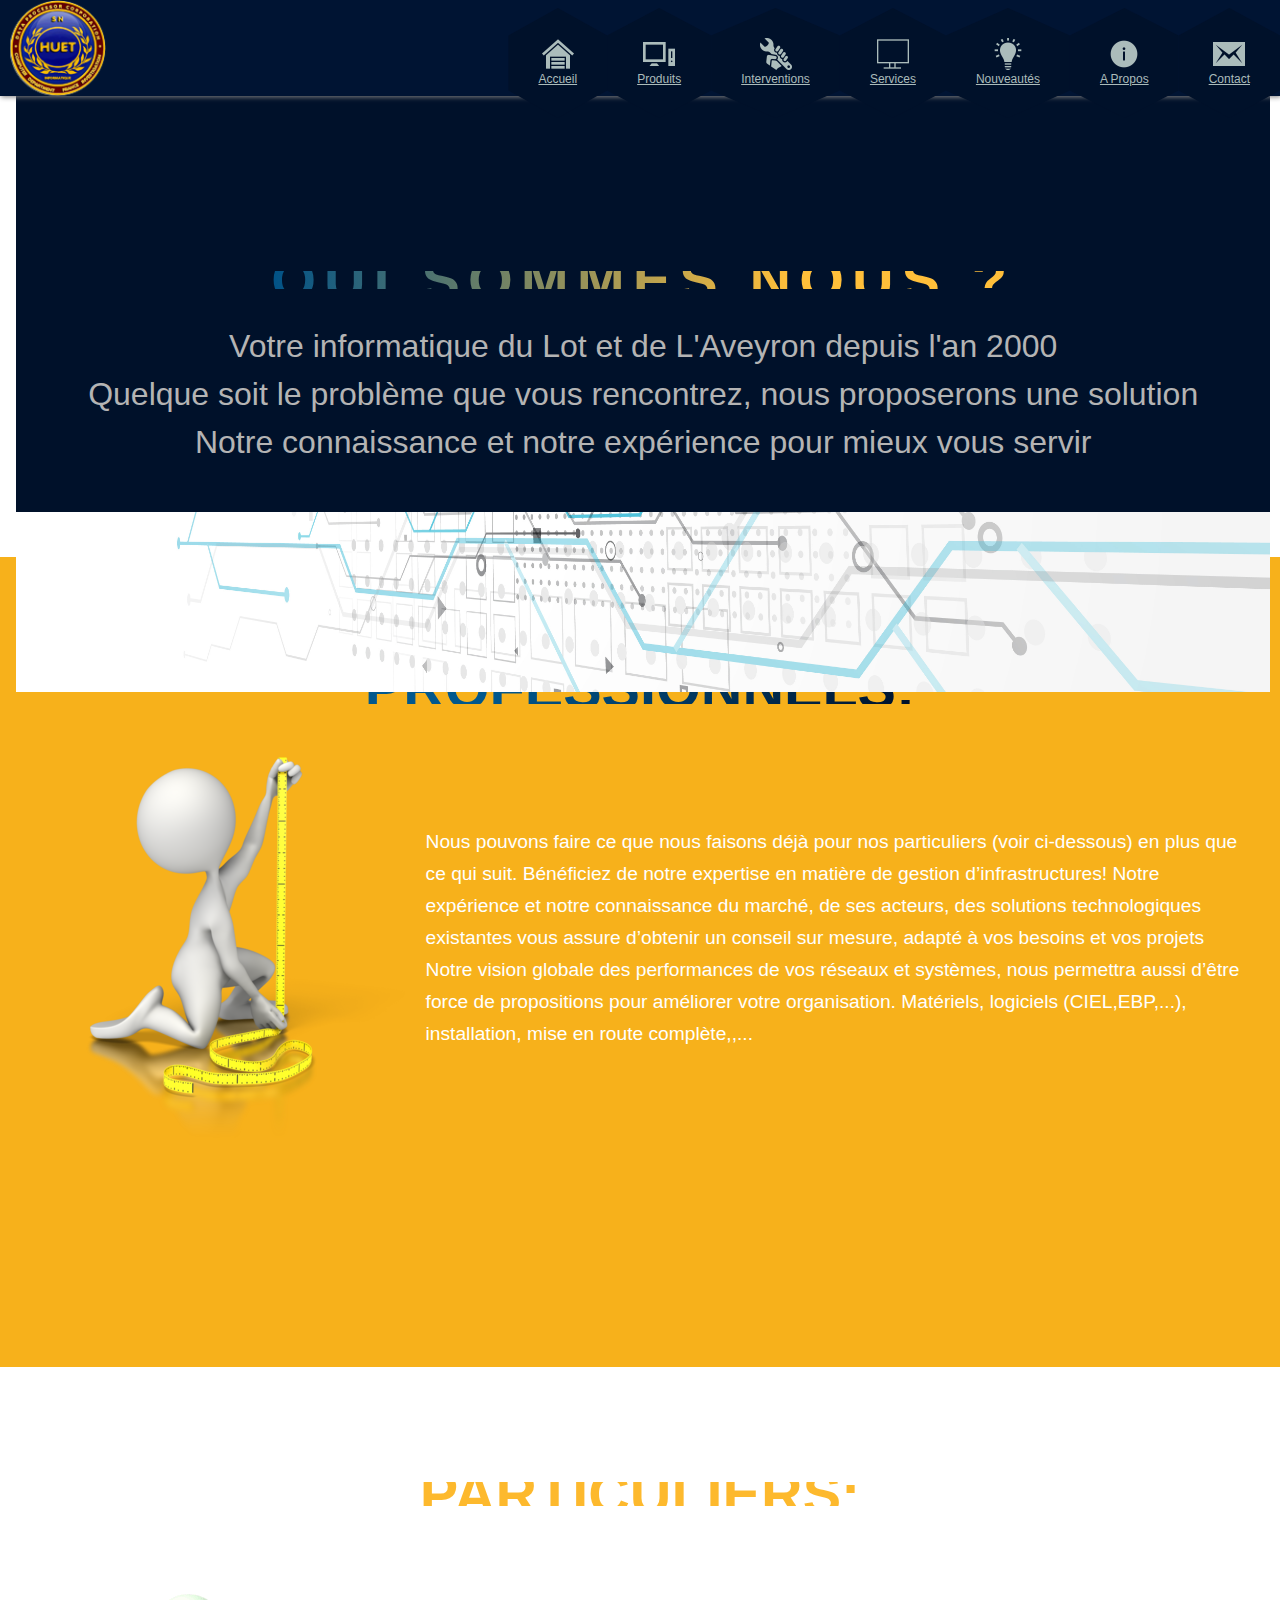
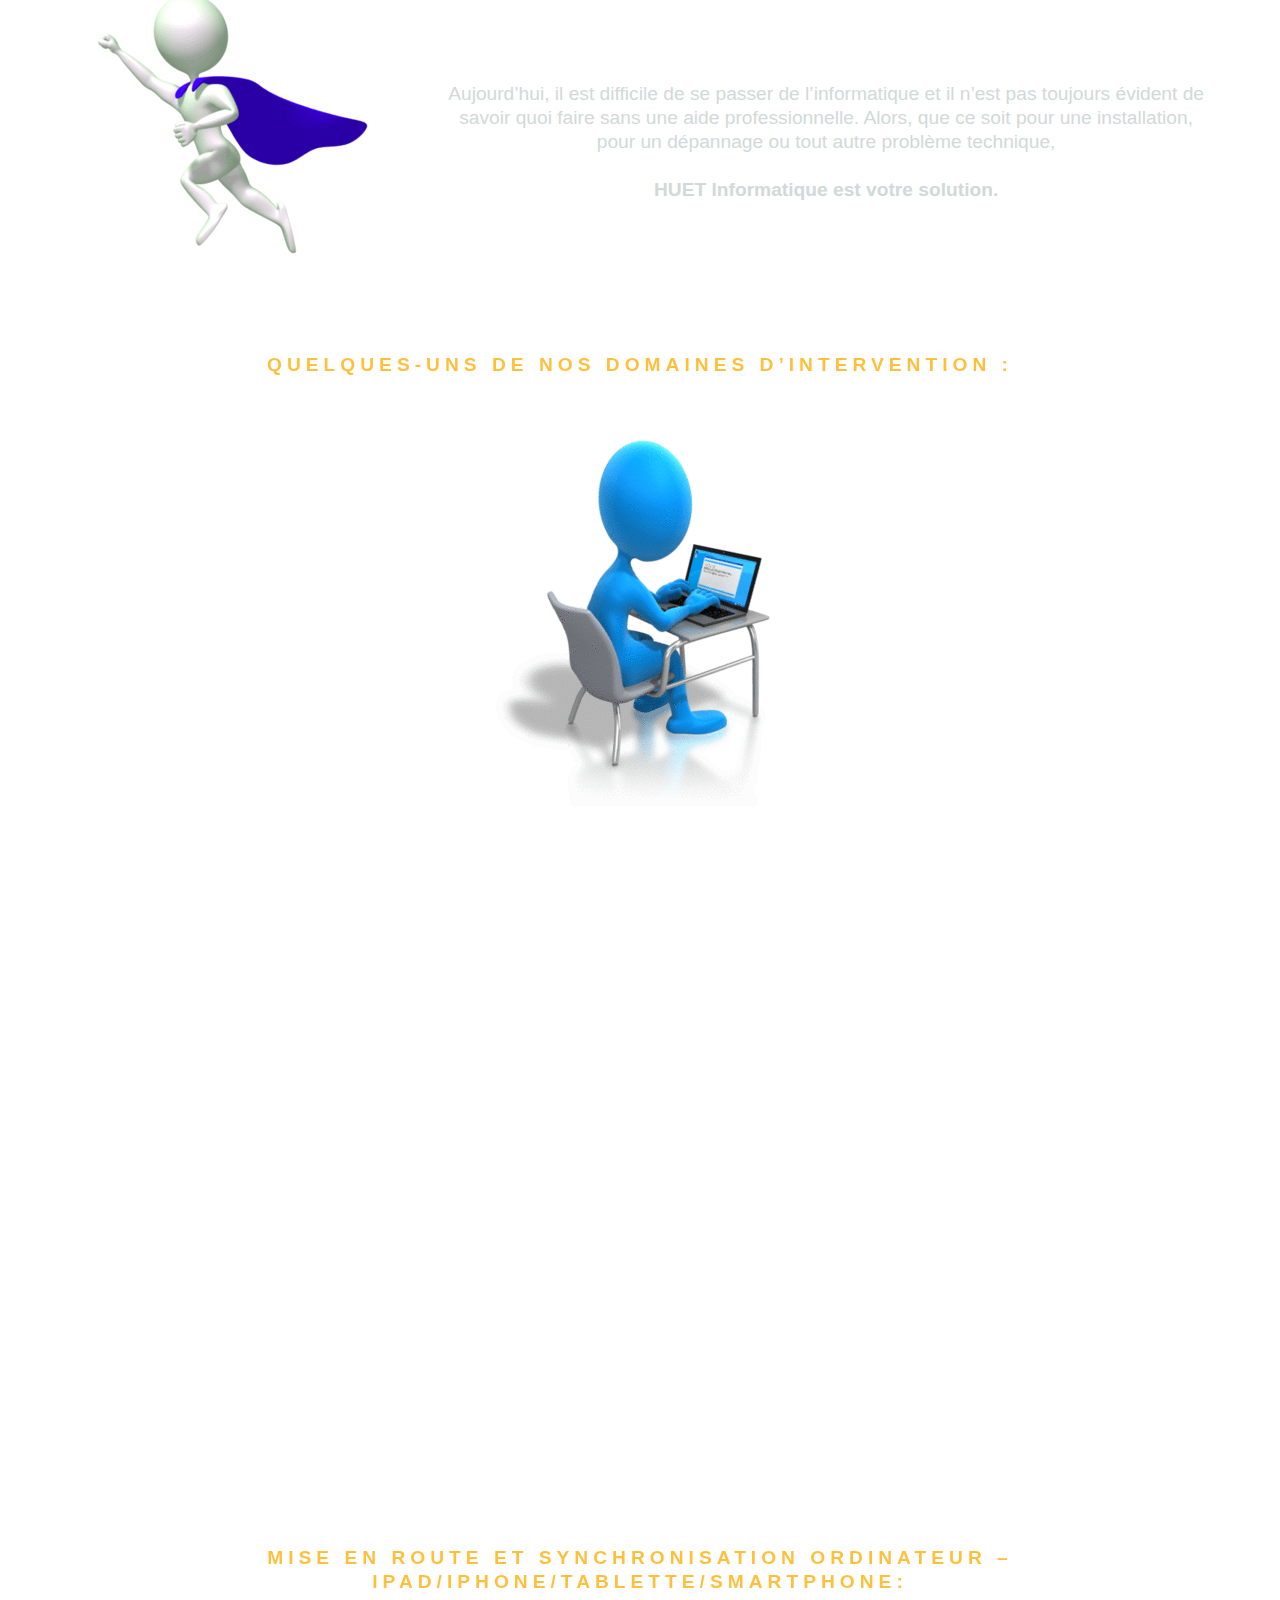
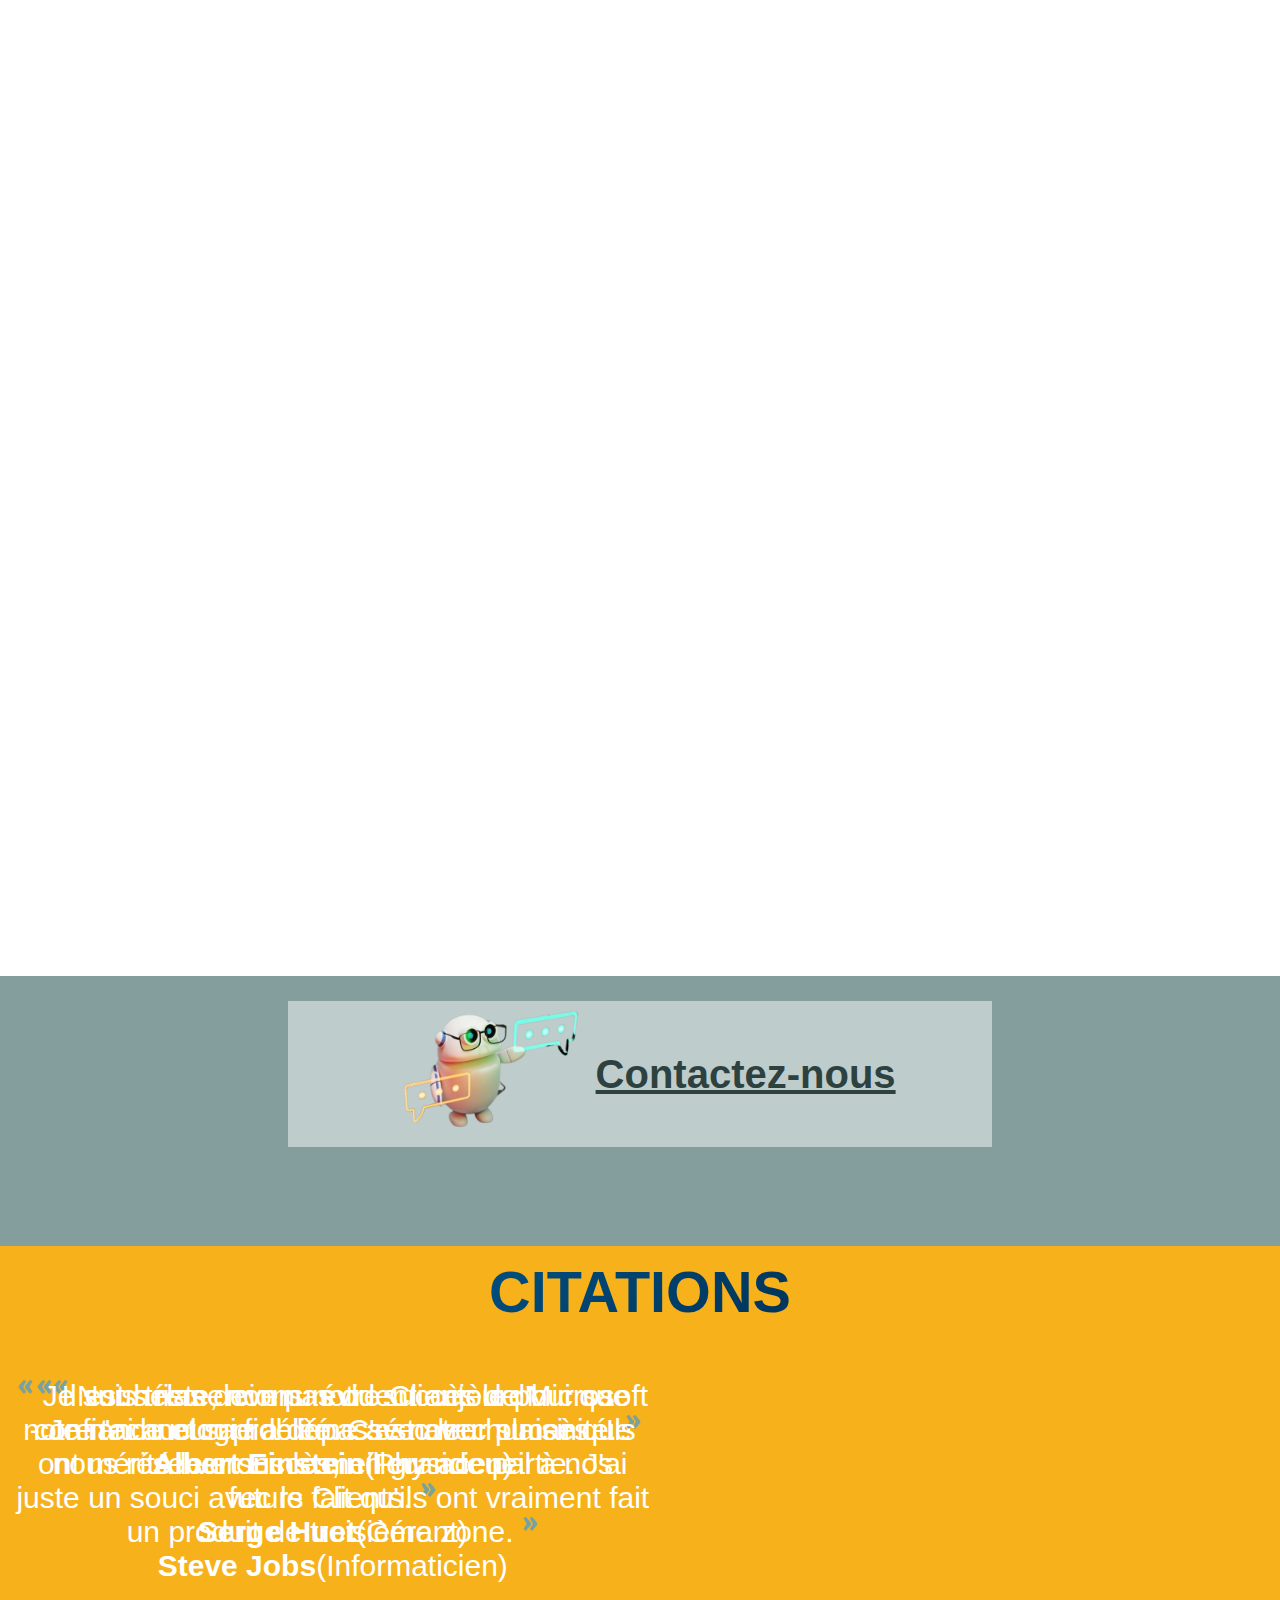
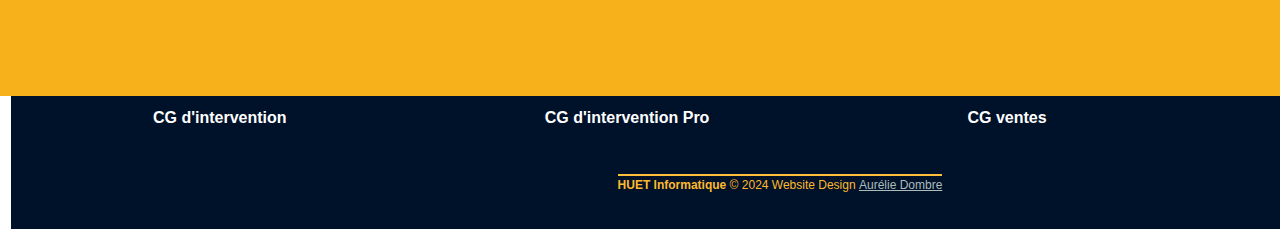
==== about.html @ 4a3bd108 "init branch new-responsive + lien vers home sur le logo dans la nav" ====
<!DOCTYPE html>
<html lang="fr">

<head>
    <meta charset="UTF-8">
    <meta http-equiv="X-UA-Compatible" content="IE=edge">
    <meta name="viewport" content="width=device-width, initial-scale=1.0">
    <!--CSS-->
    <link rel="stylesheet" type="text/css" media="screen" href="css/reset.css">
    <link href="https://cdn.jsdelivr.net/npm/bootstrap@5.0.2/dist/css/bootstrap.min.css" rel="stylesheet"
        integrity="sha384-EVSTQN3/azprG1Anm3QDgpJLIm9Nao0Yz1ztcQTwFspd3yD65VohhpuuCOmLASjC" crossorigin="anonymous">
    <link href="https://cdn.jsdelivr.net/npm/bootstrap@5.3.0-alpha3/dist/css/bootstrap.min.css" rel="stylesheet"
        integrity="sha384-KK94CHFLLe+nY2dmCWGMq91rCGa5gtU4mk92HdvYe+M/SXH301p5ILy+dN9+nJOZ" crossorigin="anonymous">
    <link href="https://cdn.jsdelivr.net/npm/bootstrap@5.2.3/dist/css/bootstrap.min.css" rel="stylesheet"
        integrity="sha384-rbsA2VBKQhggwzxH7pPCaAqO46MgnOM80zW1RWuH61DGLwZJEdK2Kadq2F9CUG65" crossorigin="anonymous">
    <link rel="stylesheet" href="https://cdnjs.cloudflare.com/ajax/libs/font-awesome/4.7.0/css/font-awesome.min.css">

    <link rel="stylesheet" href="css/home.css">
    <link rel="stylesheet" href="css/style.css">
    <link rel="stylesheet" href="css/nav.css">
    <link rel="stylesheet" href="css/slider.css">
    <link rel="stylesheet" href="css/about.css">
    <script src="https://cdn.jsdelivr.net/npm/bootstrap@5.2.3/dist/js/bootstrap.bundle.min.js"
        integrity="sha384-kenU1KFdBIe4zVF0s0G1M5b4hcpxyD9F7jL+jjXkk+Q2h455rYXK/7HAuoJl+0I4"
        crossorigin="anonymous"></script>
    <script src="https://cdn.jsdelivr.net/npm/bootstrap@5.3.0-alpha3/dist/js/bootstrap.bundle.min.js"
        integrity="sha384-ENjdO4Dr2bkBIFxQpeoTz1HIcje39Wm4jDKdf19U8gI4ddQ3GYNS7NTKfAdVQSZe"
        crossorigin="anonymous"></script>
    <link rel="stylesheet" href="https://cdnjs.cloudflare.com/ajax/libs/font-awesome/4.7.0/css/font-awesome.min.css">
    <link rel="icon" href="http://www.huet-informatique.com/icon/favicon.ico">

    <title>A propos</title>
</head>

<body>
    <div class="container-fluid">

        <header>
            <!-- Hamburger icon -->
            <input class="side-menu" type="checkbox" id="side-menu" />
            <label class="hamb" for="side-menu"><span class="hamb-line"></span></label>
            <li class="logo_nav"><a href="home.html" class=" active "><img src="images/logo_HI.png"
                        alt="Logo Huet Informatique"></a></li>

            <nav class="nav">
                <ul class="menu">
                    <li class="item">
                        <div class="item-wrap">
                            <span class="icon">
                                <img src="icon/iconmonstr-building-5-32.png">
                            </span>
                            <a href="home.html" class="active">Accueil</a>
                        </div>
                    </li>
                    <li class="item">
                        <div class="item-wrap">
                            <span class="icon">
                                <img src="icon/iconmonstr-computer-8-32.png">
                            </span>
                            <a class="" href="product.html">Produits</a>
                        </div>
                    </li>
                    <li class="item subnav">
                        <div class="item-wrap">
                            <span class="icon">
                                <img src="icon/iconmonstr-wrench-24-32.png">
                            </span>
                            <a href="interv.html" class=" subnavbtn">Interventions</a>
                        </div>
                        
                    </li>
                    <li class="item subnav">
                        <div class="item-wrap">
                            <span class="icon">
                                <img src="icon/iconmonstr-computer-thin-32.png">
                            </span>
                            <a href="service.html" class=" subnavbtn">Services</a>
                        </div>

                    </li>
                    <li class="item subnav">
                        <div class="item-wrap">
                            <span class="icon">
                                <img src="icon/iconmonstr-light-bulb-17-32.png">
                            </span>
                            <a href="nouveau.html" class=" subnavbtn">Nouveautés</a>
                        </div>
                    </li>

                    <li class="item subnav">
                        <div class="item-wrap">
                            <span class="icon">
                                <img src="icon/iconmonstr-info-filled-32.png">
                            </span>
                            <a href="about.html" class=" subnavbtn">A Propos</a>
                        </div>

                    </li>
                    <li class="item">
                        <div class="item-wrap">
                            <span class="icon">
                                <img src="icon/iconmonstr-email-5-32.png">
                            </span>
                            <a class="" href="contact.html">Contact</a>
                        </div>

                    </li>
                </ul>
            </nav>

        </header>

        <main class="container-fluid">
            <div class="parallax-header">
                <h1 class="title_header_h1">Qui sommes nous ?</h1>
                <ul class="header_list_item">
                    <li class="header_item">Votre informatique du Lot et de L'Aveyron depuis l'an 2000</li>
                    <li class="header_item">Quelque soit le problème que vous rencontrez, nous proposerons une solution</li>
                    <li class="header_item">Notre connaissance et notre expérience pour mieux vous servir</li>
                </ul>
            </div>

            <div class="parallax_us"></div>

            <section class="parallax-pro">
                <div class="wrap_pro">
                    <h2 class="title_header_h2">Professionnels:</h2>
                    <div class="wrap_pro--img--text">
                        <div class="wrap_pro-img">
                            <img src="images/service/service01.png" alt="Personnage qui mesure" class="img-particulier">
                        </div>
                        <div class="wrap_pro-p">
                            <p class="p-pro">
                                Nous pouvons faire ce que nous faisons déjà pour nos particuliers (voir ci-dessous) en
                                plus
                                que ce qui suit.
                                Bénéficiez de notre expertise en matière de gestion d’infrastructures!
                                Notre expérience et notre connaissance du marché, de ses acteurs, des solutions
                                technologiques existantes vous assure d’obtenir un conseil sur mesure,
                                adapté à vos besoins et vos projets
                            </p>
                            <p class="p-pro">
                                Notre vision globale des performances de vos réseaux et systèmes, nous permettra aussi
                                d’être force de propositions pour améliorer votre organisation.
                                Matériels, logiciels (CIEL,EBP,...), installation, mise en route complète,,...
                            </p>
                        </div>
                    </div>
                </div>
            </section>



            <section class="parallax-particulier">
                <div class="wrap_particulier">
                    <h2 class="title_header_h2_particulier">Particuliers:</h2>
                    <div class="wrap-particulier-bloc">
                        <div class="particulier-intro">
                            <img src="images/service/service03.gif" alt="Personnage qui mesure" class="img-particulier">
                            <p class="particulier-intro-text">
                                Aujourd’hui, il est difficile de se passer de l’informatique et il n’est pas toujours
                                évident de savoir quoi faire sans une aide professionnelle.
                                Alors, que ce soit pour une installation, pour un dépannage ou tout autre problème
                                technique, <br><br> <b>HUET Informatique est votre solution.</b>
                            </p>
                        </div>
                        <div class="blocs-texts">
                            <h3>QUELQUES-UNS DE NOS DOMAINES D’INTERVENTION :</h3>
                            <div class="wrap--blocs">
                                <div class="particulier-bloc-img">
                                    <img src="images/service/service05.gif" alt="Personnage qui mesure"
                                        class="img-particulier">
                                </div>
                                <div class="wrap--bloc--text">
                                    <div class="bloc-text reveal fade-left">
                                        <div class="bloc-text--img">
                                            <img src="images/service/install.png" alt="installation">
                                        </div>
                                        <div class="bloc-text--titre-p">
                                            <h4>Installation :</h4>
                                            <p class="bloc-text-p">
                                                Vous venez d’acquérir un nouvel équipement ?
                                                Afin que vous n’ayez pas à vous soucier de son installation, HUET
                                                Informatique prend
                                                tout en charge.
                                                Du branchement à la liaison entre vos différents appareils en passant
                                                par le
                                                paramétrage de ce dernier et l’installation de vos logiciels,
                                                nous sommes là pour faire le nécessaire et en vérifier, sur place, le
                                                parfait
                                                fonctionnement.

                                                Vous changez de box et vous souhaitez en installer une pour la première
                                                fois
                                                ?
                                                <a href="tel:+33565140528" style="text-decoration: none; color:#ffbf3a;">Appelez-nous</a> pour l’installer mais aussi pour paramétrer votre réseau
                                                filaire ou
                                                WIFI...
                                            </p>
                                        </div>
                                    </div>
                                    <div class="bloc-text reveal fade-right">
                                        <div class="bloc-text--img">
                                            <img src="images/service/save.png" alt="sauvegarde">
                                        </div>
                                        <div class="bloc-text--titre-p">
                                            <h4>Sauvegarde :</h4>
                                            <p class="bloc-text-p">
                                                Faites-vous des sauvegardes de vos données régulièrement?
                                                Si votre PC tombe en panne ou est volé, allez-vous perdre des données
                                                importantes?
                                                Nous pouvons vous conseiller et vous aider à faire ces dernières
                                                que ce soit sur un CD, un DVD à l’aide d’un graveur ou via clef USB ou
                                                disque dur
                                                externe.
                                                Ou pourquoi pas, vous mettre en place un système de sauvegarde
                                                automatique.
                                            </p>
                                        </div>

                                    </div>
                                    <div class="bloc-text reveal fade-left">
                                        <div class="bloc-text--img">
                                            <img src="images/service/security.png" alt="securité">
                                        </div>
                                        <div class="bloc-text--titre-p">
                                            <h4>Sécurité :</h4>
                                            <p class="bloc-text-p">
                                                Êtes-vous bien protégé contre les virus informatiques et les intrus
                                                malveillants?
                                                Avez-vous pensé à télécharger les dernières mises à jour pour vos
                                                logiciels
                                                et votre
                                                système d’exploitation?
                                                Sachez que même cela ne vous tient à l’abri des pirates informatiques.

                                                Pour vérifier, installer ou renforcer la sécurité de votre réseau ou de
                                                votre
                                                ordinateur, HUET Informatique est votre allié !
                                            </p>
                                        </div>

                                    </div>
                                </div>

                            </div>

                        </div>
                        <div class="blocs-texts">
                            <h3>Mise en route et Synchronisation Ordinateur – Ipad/Iphone/Tablette/Smartphone:</h3>
                            <div class="wrap--blocs">
                                <div class="wrap--bloc--text--image reveal fade-left">
                                    <div class="particulier-bloc-img">
                                        <img src="images/service/site05.gif" alt="Personnage tape sur clavier"
                                            class="img-particulier">
                                    </div>
                                    <div class="bloc-text--intro">
                                        <p class="bloc-text-p--intro">
                                            Vous vous êtes décidé et avez investi dans une tablette ou un smartphone
                                            mais vous ne savez pas comment le prendre en main ou comment faire la
                                            liaison
                                            avec
                                            son ordinateur.
                                            Vous avez depuis peu des problèmes pour faire votre synchronisation ou vous
                                            connecter à internet ?

                                            Une fois de plus, nous sommes là pour répondre à vos besoins ! Iphone, Ipad,
                                            Samsung, Blackberry ou autre,
                                            nous vous guidons dans la prise en main de votre appareil, dans sa
                                            configuration,
                                            mais aussi pour les petits ou gros problèmes de fonctionnement que vous
                                            pourriez
                                            rencontrer, et cela afin que vous puissiez en jouir en toute tranquillité.
                                        </p>
                                    </div>
                                </div>

                                <div class="wrap--bloc--text reveal fade-right">
                                    <div class="bloc-text">
                                        <div class="bloc-text--img">
                                            <img src="images/service/repair.png" alt="Dépannage">
                                        </div>
                                        <div class="bloc-text--titre-p">
                                            <h4>Dépannage :</h4>
                                            <p class="bloc-text-p">
                                                Votre ordinateur est lent, ne démarre plus,
                                                vous affiche des messages d’erreur et vous n’avez qu'à venir le déposer
                                                à
                                                notre
                                                magasin ?
                                                Pas de problème, nous allons vous apporter notre expertise et nos
                                                solutions
                                                et
                                                vous
                                                dirons clairement le coût de l'intervention..
                                            </p>
                                        </div>

                                    </div>
                                    <div class="bloc-text">
                                        <div class="bloc-text--img">
                                            <img src="images/service/buy.png" alt="Achat">
                                        </div>
                                        <div class="bloc-text--titre-p">
                                            <h4>Achats :</h4>
                                            <p class="bloc-text-p">
                                                Nous vendons TOUT matériel informatique et TOUS ses consommables ou
                                                sauvegardes
                                                Nous vendons également du matériel d'occasion reconditionné par nos
                                                soins et
                                                avec
                                                une durée de garantie en fonction de l'âge de celui-ci
                                            </p>
                                        </div>

                                    </div>
                                </div>

                            </div>

                        </div>
                    </div>

                    <section class="parallax-espace-about">
                        <div class="wrap_contact">
                            <img class="wrap_contact--img" src="images/robot_tchat.png" alt="robot qui tchat">
                            <a class="wrap_contact--a" href="contact.html">
                                <p class="wrap_contact--p">Contactez-nous</p>
                            </a>
                        </div>
                    </section>

                    <div class="parallax_citation">
                        <section class="about_citation">
                            <div class="citations">
                                <div class="wrapper">
                                    <div class="appear">
                                        <h2 class="title_header_h2">Citations</h2>
                                    </div>
                                </div>

                                <ul class="text_citations">
                                    <li class="item-1">
                                        <p>
                                            <img src="icon/comma-1.png" alt="guillemet"> Nous remercions notre
                                            Clientèle pour sa
                                            confiance
                                            et sa fidélité. C'est avec plaisir que nous réserverons le meilleur
                                            accueil à nos futurs
                                            Clients.
                                            <img src="icon/comma-2.png" alt="guillemet">
                                        </p>
                                        <div>
                                            <span><strong>Serge Huet</strong>(Gérant)</span>
                                        </div>
                                    </li>
                                    <li class="item-2">
                                        <img src="icon/comma-1.png" alt="guillemet">
                                        Il est hélas devenu évident aujourd'hui que notre technologie a dépassé notre
                                        humanité.
                                        <img src="icon/comma-2.png" alt="guillemet">
                                        <div>
                                            <span><strong>Albert Einstein</strong>(Physicien)</span>
                                        </div>

                                    </li>

                                    <li class="item-3">
                                        <p>
                                            <img src="icon/comma-1.png" alt="guillemet">
                                            Je suis triste, non pas du succès de Microsoft -
                                            Je n'ai aucun problème avec leur succès. Ils ont mérité leur succès,
                                            en grande partie.
                                            J'ai juste un souci avec le fait qu'ils ont vraiment fait un produit
                                            de troisième zone.
                                            <img src="icon/comma-2.png" alt="guillemet">
                                        </p>
                                        <div>
                                            <span><strong>Steve Jobs</strong>(Informaticien)</span>
                                        </div>
                                    </li>
                                </ul>
                            </div>
                        </section>
                    </div>
                </div>
            </section>

        </main>

        
            <div class="link_document">
                <a class="" href="" download="docs/CGPS_Atelier.pdf">CG d'intervention</a>
                <a class="" href="" download="docs/CGPS_Pro.pdf">CG d'intervention Pro</a>
                <a class="" href="" download="">CG ventes</a>
                <a class="" href="docs/CGPS_Pro.pdf">Infos Légales</a>
            </div>
        <footer>
            <p class="signature">
                <strong>HUET Informatique</strong> <span>© 2024</span>
                Website Design
                <a class="footer-mail" href="mailto:au.dombre@gmail.com" target="_blank" rel="nofollow" class="link">
                    Aurélie Dombre
                </a>
            </p>
        </footer>

    </div>

</body>
<script src="https://code.jquery.com/jquery-3.6.1.js" integrity="sha256-3zlB5s2uwoUzrXK3BT7AX3FyvojsraNFxCc2vC/7pNI="
    crossorigin="anonymous"></script>
<script src="js/scroll.js"></script>
<script src="js/scroll-block.js"></script>
<script src="js/nav.js"></script>
<!--<script src="js/nav-mobile.js"></script>-->


</html>
---- css/home.css ----
html {
    --text-color-blue: #01588d;
    --text-color-white: #fff;
    --color-section-title: #00112a;
    --color-title-purple : #8a01fe;
    --bg-color-section-about: #d2d9d8;
    --bg-color-light: #f7b11b;
    --bg-color-transition: linear-gradient(315deg, #00112a 0%, #01588d 74%);
    --bg-color-title-h2-yellow: linear-gradient(to right, #ffbf3a 40%, #005287 100%);
    --bg-color-blocks: linear-gradient(315deg, #00112a 0%, #01588d 74%);
    --bg-image: url(../images/fond/circuit_blanc.jpg);
    scroll-behavior: smooth;
}

body {
    font: 12px/18px Arial, Helvetica, sans-serif;
    color: #b4b4b4;

}

/* ================================================================*/
/* ======================    SECTIONS  ===========================*/
/* ================================================================*/

/* https://www.cssportal.com/css-clip-path-generator/ */


section h1 {
    position: relative;
    padding: 2%;
}

.parallax-title {
    width: 100%;
    height: 50vh;
    background-attachment: fixed;
    background-position: center;
    background-repeat: no-repeat;
    background-size: cover;
    display: flex;
    flex-direction: column;
    align-items: center;
    background-color: #b7d5e8;
    background-image: var(--bg-image);


}

.title-wrapper {}

.active.fade-bottom {
    animation: fade-bottom 1s ease-in;
}

.parallax-about {
    width: 100%;
    height: 70vh;
    padding: 2%;
    background-attachment: fixed;
    background-position: center;
    background-repeat: no-repeat;
    background-size: cover;
    display: flex;
    flex-direction: column;
    align-items: center;
    /* background-image: url(../images/carte-mere.jpg); */
    background-image: var(--bg-color-transition);
    -webkit-clip-path: polygon(0 0, 100% 100px, 100% 100%, 0% calc(100% - 100px));
    clip-path: polygon(0 0, 100% 100px, 100% 100%, 0% calc(100% - 100px));
    margin: -100px 0px;

}

.parallax-product {
    width: 100%;
    height: 60vh;
    background-attachment: fixed;
    background-position: center;
    background-repeat: no-repeat;
    background-size: cover;
    display: flex;
    flex-direction: column;
    align-items: center;
    background-color: var(--bg-color-light);
    z-index: -2;

}

.parallax-space {
    width: 100%;
    height: 20vh;
    background-attachment: fixed;
    background-position: center;
    background-repeat: no-repeat;
    background-size: cover;
    display: flex;
    flex-direction: column;
    align-items: center;
    background-image: var(--bg-image);
    -webkit-clip-path: polygon(0 0, 100% 100px, 100% 100%, 0% calc(100% - 100px));
    clip-path: polygon(0 0, 100% 100px, 100% 100%, 0% calc(100% - 100px));
    margin: -102px 0px;
}

.parallax-interv {
    background-color: #005287;
    position: relative;
    width: 100%;
    height: 140vh;
    background-attachment: fixed;
    background-position: center;
    background-repeat: no-repeat;
    background-size: cover;
    overflow: hidden;
    display: flex;
    flex-direction: column;
    justify-content: center;
    align-items: center;
    -webkit-clip-path: polygon(0 0, 100% 100px, 100% 100%, 0% calc(100% - 100px));
    clip-path: polygon(0 0, 100% 100px, 100% 100%, 0% calc(100% - 100px));
    /*margin: -100px 0px;*/
}

.parallax-links {
    position: relative;
    background-attachment: fixed;
    background-position: center;
    background-repeat: no-repeat;
    background-size: cover;
    width: 100%;
    height: 100vh;
    /*padding: 5%;*/
    overflow: hidden;
    display: flex;
    background-image: var(--bg-image);
    align-items: center;
    justify-content: space-around;
    -webkit-clip-path: polygon(0 0, 100% 100px, 100% 100%, 0% calc(100% - 100px));
    clip-path: polygon(0 0, 100% 100px, 100% 100%, 0% calc(100% - 100px));
    margin: -100px 0px;

}


.parallax-links h2 {
    text-align: center;
    color: white;
}


.product_section {
    color: white;
    font-size: 20px;
    line-height: 2rem;
}


/* ================================================================*/
/* =======================  ABOUT  =============================*/
/* ================================================================*/

.about {
    color: white;
    position: relative;
    padding: 5%;
}

.active.fade-bottom {
    animation: fade-bottom 1s ease-in;
}

@keyframes fade-bottom {
    0% {
        transform: translateY(50px);
        opacity: 0;
    }

    100% {
        transform: translateY(0);
        opacity: 1;
    }
}


.about-title_h1 {
    font-weight: bold;
    font-size: calc(2rem + 2vw);
    background-clip: #ffbf3a;
    background: linear-gradient(to left, #ffbf3a 30%, #005287 100%);
    -webkit-background-clip: text;
    -webkit-text-fill-color: transparent;
}

.about h2 {
    background-clip: #ffbf3a;
    background: linear-gradient(to right, #ffbf3a 40%, #005287 100%);
    -webkit-background-clip: text;
    -webkit-text-fill-color: transparent;
    font-weight: bold;
    font-size: calc(2rem + 2vw);
}

.about p {
    width: 80%;
    min-width: 180px;
    font-size: calc(0.8rem + 0.5vw);
    text-align: center;
    margin: 0 auto;
    line-height: calc(0.5rem + 2.5vw);
    letter-spacing: 1px;
    /* background-color: #c2dcdbaa ; */
}


/* ================================================================*/
/* =======================  PRODUCTS =============================*/
/* ================================================================*/

.product_section {
    padding: 3%;
    margin-top: 4%;
    color: #fff;
}

.product_section h2 {
    background-clip: #005287;
    background: var(--bg-color-transition);
    -webkit-background-clip: text;
    -webkit-text-fill-color: transparent;
    font-weight: bold;
    text-transform: uppercase;
    text-align: center;
    font-size: calc(2rem + 2vw);
}

/* ================================================================*/
/* =======================  BLOCKS  =============================*/
/* ================================================================*/


.interv_title {
    text-align: center;
    padding: 3%;
}

.interv_title h2 {
    background-clip: #fdb92d;
    background: #fdb92d;
    -webkit-background-clip: text;
    -webkit-text-fill-color: transparent;
    font-weight: bold;
    text-transform: uppercase;
    padding-top: 3%;
    font-size: calc(2rem + 2vw);
}

.parallax-interv h3 {
    color: #00537c;
    background-image: linear-gradient(315deg, #fdb92d 30%, #00537c 70%);
    -webkit-background-clip: text;
    -webkit-text-fill-color: transparent;
    font-weight: bold;
    font-size: calc(0.8rem + 1vw);
    text-shadow: 1px 1px #00537c;
}

.interv-wrap {
    display: flex;
}

.interv-block {}

.interv-block-left {
    margin-left: 5%;
}

.block_p,
h3,
.block {
    color: white;
    text-align: center;
}

.block {
    height: 208px;
    background-image: linear-gradient(315deg, #ffbf3a 35%, #005287 65%);
    margin-bottom: 20px;
    display: flex;
    width: 90%;

}

.block_img {
    padding: 3%;
}

.block_text {
    width: 70%;
    padding: 2%;
}

.link-1{
    color: #fff;
    font-weight: bold;

}

.link-1:hover{
    color: #1683ba;
    font-weight: bold;
}

.reveal {
    position: relative;
    opacity: 0;
}

.reveal.active {
    opacity: 1;
}

.active.fade-left {
    animation: fade-left 0.5s ease-in;
}

.active.fade-right {
    animation: fade-right 0.5s ease-in;
}


@keyframes fade-left {
    0% {
        transform: translateX(-100px);
        opacity: 0;
    }

    100% {
        transform: translateX(0);
        opacity: 1;
    }
}

@keyframes fade-right {
    0% {
        transform: translateX(100px);
        opacity: 0;
    }

    100% {
        transform: translateX(0);
        opacity: 1;
    }
}


/* ================================================================*/
/* ============================  THANKS ===========================*/
/* ================================================================*/

.parallax-thanks {
    width: 100%;
    height: 50vh;
    background-attachment: fixed;
    background-position: center;
    background-repeat: no-repeat;
    background-size: cover;
    display: flex;
    flex-direction: column;
    align-items: center;
    /* background-image: url(../images/carte-mere.jpg); */
    background-color: var(--bg-color-light);
    padding: 3%;
}


.thanks {
    color: white;
    position: relative;
    width: 65%;
    padding: 5%;
    font-size: 20px;
    font-size: calc(0.5rem + 1vw);
    text-align: center;
    line-height: normal;
    /* background-color: #744b2cb7; */
}

.thanks h2 {

    font-weight: bold;
    text-transform: uppercase;
    font-size: calc(2rem + 2vw);
    background-clip: #005287;
    background: var(--bg-color-transition);
    -webkit-background-clip: text;
    -webkit-text-fill-color: transparent;
}


footer {
    background-color: var(--color-bg--footer);
    height: 10vh;
    padding: 0.5%;
    color: #fdb92d;
    display: flex;
    justify-content: center;
    align-items: center;
    width: 97.6rem;
    /* margin-left: 0.5rem; */
}
---- css/style.css ----
* {
    padding: 0;
    margin: 0;
    box-sizing: border-box;
    scroll-behavior: smooth;
}

html {
    --text-color-blue: #01588d;
    --text-color-white: #fff;
    --color-bg--footer: #00112a;
    scroll-behavior: smooth;
}


/* ================================================================*/
/* ============================  FOOTER ===========================*/
/* ================================================================*/
.link_document{
    background-color: var(--color-bg--footer);
    display: flex;
    justify-content: space-around;
    font-size: 1rem;
    font-weight: bold;
    padding: 0.8rem;
    width: 96.1rem;
    margin-left: 1.5rem;
}

.link_document a {
    text-decoration: none;
    color: var(--text-color-white);
}

/*footer {
    background-color: var(--color-bg--footer);
    height: 10vh;
    padding: 0.5%;
    color: #fdb92d;
    display: flex;
    justify-content: center;
    align-items: center;
    width: 96.1rem;
    margin-left: 1.5rem;
}
*/
.footer-mail {
    color: #abbcbb;
}

footer a:hover {
    color: #ffbf3a;
}

.link_footer {
    display: flex;
    justify-content: space-around;
    text-decoration: none;
    color: #abbcbb;
    font-size: 1rem;
    font-weight: bold;
}

.link_footer a {
    text-decoration: none;
    color: #abbcbb;
    font-size: 1rem;
    font-weight: bold;
    margin-bottom: 1rem;
}

.signature{
    border-top: 0.2em solid #ffbf3a;
}
---- css/nav.css ----
/* Header */
header{
    background-color: #001433;
    box-shadow: 1px 1px 5px 0px gray;
    top: 0;
    width: 100%;

}

nav a{
    color: #abbcbb;
}


/* Logo */
.logo_nav{
    display: inline-block;
    color: white;
    margin-left: 10px;
}

.logo_nav, nav{
    top: 0.5rem;
}
.logo_nav img{
    width: 6rem;
}

ul{
    list-style: none;
    margin-top: 0.5rem;
}

/* Nav menu */
nav{
    width: 100%;
    height: 100%;
    position: fixed;
    background-color: transparent;
    overflow: hidden;
    max-height: 0;
    transition: max-height .5s ease-out;

}
.item{
    background-color: #00112a;
    
}

.item-wrap{
    display: flex;
    flex-direction: column;
    align-items: center;
}

@media screen and (min-width: 968px){
    .menu li{
        display: block;
        padding: 30px;

        -webkit-clip-path: polygon(50% 0%, 100% 25%, 100% 75%, 50% 100%, 0% 75%, 0% 25%);
        clip-path: polygon(50% 0%, 100% 25%, 100% 75%, 50% 100%, 0% 75%, 0% 25%);

    }
}

.menu li:hover{
    background-color: #005287;
    z-index: 1;

}


/* Menu Icon */
.hamb{
    cursor: pointer;
    float: right;
    padding: 40px 20px;
}/* Style label tag */

.hamb-line {
    background: #fdb92d;
    display: block;
    height: 2px;
    position: relative;
    width: 24px;

} /* Style span tag */

.hamb-line::before,
.hamb-line::after{
    background: #fdb92d;
    content: '';
    display: block;
    height: 100%;
    position: absolute;
    transition: all .2s ease-out;
    width: 100%;
}
.hamb-line::before{
    top: 5px;
}
.hamb-line::after{
    top: -5px;
}

.side-menu {
    display: none;
} /* Hide checkbox */

/* Toggle menu icon */
.side-menu:checked ~ nav{
    max-height: 100%;
}
.side-menu:checked ~ .hamb .hamb-line {
    background: transparent;
}
.side-menu:checked ~ .hamb .hamb-line::before {
    transform: rotate(-45deg);
    top:0;
}
.side-menu:checked ~ .hamb .hamb-line::after {
    transform: rotate(45deg);
    top:0;
}


/* Sub nav */
.subnav-content {

    width: 100%;
    z-index: 1;
    padding: 20px 0 ;
    display: none;

}
.subnav-content a {
    text-decoration: none;
    padding: 0;
    margin: 10px 0;
    text-align: center;
    background-color: transparent;
}

.subnav:hover .subnav-content {
    display: flex;
    flex-direction: column;
    background-color: transparent;

}



/* Responsiveness */
@media (min-width: 968px) {
    nav{
        max-height: none;
        top: 0;
        position: relative;
        float: right;
        width: fit-content;
        background-color: transparent;
    }
    .menu li{
        float: left;
    }
    .menu a:hover{
        background-color: transparent;
        color: #fdb92d;
        transform: scale(1.1)
    }

    .hamb{
        display: none;
    }


}



@media (min-width: 968px) {

    /* Sub nav */
    .subnav-content {
        padding: 20px 0 ;
        display: none;
        background-color:  black;
    }
    .subnav-content a {
        color: white;
    }
}

@media (max-width: 968px){
    ul{
        list-style: none;
        margin-top: 5.5rem;
        padding-left: 0;
    }

    .item-wrap {
        padding: 1rem;
    }

    nav li:hover{
        background-color: #1e2530;
        z-index: 1;

    }

    .menu a:hover{
        color: #fdb92d;
    }
}
---- css/slider.css ----
/*--------- slider ---------*/
#slider { width:950px; height:500px; position:relative; margin-bottom:118px;}
.slider { width:950px; height:500px; overflow:visible !important;}
.items { display:none; }

.pagination { position:absolute; bottom:-118px; left:0px; display:inline-block; z-index:60;width:515px; padding-left:435px; background:url(../images/pagination-bg.gif) 0 11px no-repeat;}
.pagination li {float:left; margin-right:3px;}
.pagination a { display:block; width:25px; height:25px; background:url(../images/pagination.png) right 0 no-repeat; }
.pagination li.current a, .pagination li:hover a { background-position: 0 0;}

.banner {position:absolute; z-index:100; top:516px; left:0px; width:950px; font-size:26px; line-height:33px; color:white; font-family: 'Open Sans', sans-serif; font-weight:800; text-align:center; text-transform:uppercase; letter-spacing:-1px;}
.banner span {display:block; margin-top:-4px;}
---- css/about.css ----
* {
    padding: 0;
    margin: 0;
    box-sizing: border-box;
    scroll-behavior: smooth;
}
 /*https://freefrontend.com/css-text-animations/*/
html {
    --text-color-blue: #01588d;
    --text-color-white: #fff;
    --color-section-title: #00112a;
    --color-title-purple : #8a01fe;
    --bg-color-section-about: #d2d9d8;
    --bg-color-light: #f7b11b;
    --bg-color-transition: linear-gradient(315deg, #00112a 0%, #01588d 74%);
    --bg-color-title-h2-yellow: linear-gradient(to right, #ffbf3a 40%, #005287 100%);
    --bg-color-blocks: linear-gradient(315deg, #00112a 0%, #01588d 74%);
    --bg-image: url(../images/fond/circuit_blanc.jpg);
    scroll-behavior: smooth;
}


.parallax-header {
    width: 98%;
    height: 60vh;
    background-attachment: fixed;
    background-position: center;
    background-repeat: no-repeat;
    background-size: cover;
    display: flex;
    flex-direction: column;
    align-items: center;
    justify-content: center;
    background-color: var(--color-section-title);
    position: absolute;
    top: 5rem;
    left: 1rem;
    z-index: -2;

}

/********************************/
/***** Titre About US **********/
/********************************/

.parallax-pro {
    width: 100%;
    height: 90vh;
    background-attachment: fixed;
    background-position: center;
    background-repeat: no-repeat;
    background-size: cover;
    display: flex;
    flex-direction: column;
    align-items: center;
    background-color: var(--bg-color-light);
    margin-top: 36%;

}


/********************************/
/*********** Parallax **********/
/********************************/

.parallax_us {
    width: 98%;
    height: 20vh;
    background-attachment: fixed;
    background-position: center;
    background-repeat: no-repeat;
    background-size: cover;
    display: flex;
    flex-direction: column;
    align-items: center;
    background-color: #839e9c;
    background-image: var(--bg-image);
    position: absolute;
    top: 32rem;
    left: 1rem;
}

.parallax-particulier {
    background-image: var(--bg-color-transition);
    position: relative;
    width: 100%;
    /*height: 380vh;*/
    background-attachment: fixed;
    background-position: center;
    background-repeat: no-repeat;
    background-size: cover;
    overflow: hidden;
    display: flex;
    flex-direction: column;
    justify-content: center;
    align-items: center;
}

.parallax-espace-about {
    width: 100%;
    height: 30vh;
    background-attachment: fixed;
    background-position: center;
    background-repeat: no-repeat;
    background-size: cover;
    display: flex;
    flex-direction: column;
    align-items: center;
    background-color: #839e9c;
    background-image: var(--bg-image);
    position: relative;
    overflow: hidden;
}


/* ================================================================*/
/* ============================   TITRES ===========================*/
/* ================================================================*/




.title_header_h1{
    font-weight: bold;
    font-size: calc(2rem + 2vw);
    background-clip: #ffbf3a;
    background: linear-gradient(to left, #ffbf3a 30%, #005287 100%);
    -webkit-background-clip: text;
    -webkit-text-fill-color: transparent;
    letter-spacing: 8px;
    text-transform: uppercase;
    margin-top: 5%;
}

.title_header_h2{
    text-align: center;
    background-clip: #005287;
    background: var(--bg-color-transition);
    -webkit-background-clip: text;
    -webkit-text-fill-color: transparent;
    font-weight: bold;
    font-size: calc(2rem + 2vw);
    text-transform: uppercase;
}

.title_header_h2_particulier{
    text-align: center;
    background-clip: #fdb92d;
    background: #fdb92d;
    -webkit-background-clip: text;
    -webkit-text-fill-color: transparent;
    font-weight: bold;
    font-size: calc(2rem + 2vw);
    text-transform: uppercase;
}

.header_list_item{
    font-size: 2rem;
    line-height: 3rem;
    text-align: center;
    padding: 2%;
}


/* ================================================================*/
/* ============================ PROFESSIONNELS ====================*/
/* ================================================================*/


.wrap_pro {
    display: flex;
    margin-top: 9%;
    flex-direction: column;
    align-items: center;
    color: #fff;
    font-size: 1.2rem;
    line-height: 2rem;
}

.wrap_pro--img--text{
    display: flex;
    align-items: center;
    padding: 2%;
}

/* ================================================================*/
/* ============================ PARTICULIERS ======================*/
/* ================================================================*/

.wrap_particulier {
    display: flex;
    margin-top: 9%;
    flex-direction: column;
    align-items: center;
    font-size: 1.2rem;
    line-height: 1.5rem;
    color: #d2d9d8;
}

.wrap-particulier-bloc{
    display: flex;
    align-items: center;
    flex-direction: column;
    padding: 2%;
}


.particulier-intro{
    padding: 2%;
    display: flex;
    align-items: center;
}

.particulier-intro-text{
    text-align: center;
}

.img-particulier,
.particulier-intro-text{
    padding: 2%;
}

.wrap--bloc--text--image {
    display: flex;
    align-items: center;
    padding: 2%;
}

.particulier-bloc-img,
.bloc-text--intro{
    padding: 2%;
}

.blocs-texts {
    display: flex;
    flex-direction: column;
    align-items: center;
}

.blocs-texts h3{
    background-clip: #ffbf3a;
    background: #ffbf3a;
    -webkit-background-clip: text;
    -webkit-text-fill-color: transparent;
    letter-spacing: 5px;
    text-transform: uppercase;
}

.wrap--blocs{
    display: flex;
    align-items: center;
    padding: 2%;
    flex-direction: column;

}

.bloc-text{
    padding: 2%;
    display: flex;
    align-items: center;
}

.bloc-text--img,
.bloc-text--titre-p{
    padding: 2%;
}

.bloc-text--titre-p h4{
    color: #fdb92d;
    font-size: 2em;
    font-weight: bold;
}


/* ================================================================*/
/* ====================== CONTACT =================================*/
/* ================================================================*/

.wrap_contact{
    background-color: #ffffff7a;
    display: flex;
    align-items: center;
    justify-content: center;
    width: 55%;
    margin: 2%;
}

.wrap_contact--img{
    width: 30%;
}

.wrap_contact--a:hover{
    color: #fdb92d;
}

.wrap_contact--a{
    font-size: 2.5rem;
    font-weight: bold;
    color: #2d4240;
}




/***************************/
/**** Citation *********/
/***************************/



.about_citation {
    height: 100%;
    display: flex;
    justify-content: center;
    width: 100%;
}

.parallax_citation {
    width: 100%;
    height: 50vh;
    background-attachment: fixed;
    background-position: center;
    background-repeat: no-repeat;
    background-size: cover;
    display: flex;
    flex-direction: column;
    align-items: center;
    /* background-image: url(../images/fond/carte-mere.jpg); */
    background-color: var(--bg-color-light);
    padding: 1%;
}




.citations {
    color: white;
    position: relative;
    font-size: 20px;
    text-align: center;
    line-height: normal;
    width: 100%;
}

.text_citations li {
    overflow: hidden;
}

.item-1,
.item-2,
.item-3 {
    position: absolute;
    display: block;
    top: 4em;
    width: 40rem;
    font-size: 1.5em;
    animation-duration: 20s;
    animation-timing-function: ease-in-out;
    animation-iteration-count: infinite;
}

.item-1 {
    animation-name: anim-1;
}

.item-2 {
    animation-name: anim-2;
}

.item-3 {
    animation-name: anim-3;
}

@keyframes anim-1 {

    0%,
    8.3% {
        left: -100%;
        opacity: 0;
    }

    8.3%,
    25% {
        left: 25%;
        opacity: 1;
    }

    33.33%,
    100% {
        left: 110%;
        opacity: 0;
    }
}

@keyframes anim-2 {

    0%,
    33.33% {
        left: -100%;
        opacity: 0;
    }

    41.63%,
    58.29% {
        left: 25%;
        opacity: 1;
    }

    66.66%,
    100% {
        left: 110%;
        opacity: 0;
    }
}

@keyframes anim-3 {

    0%,
    66.66% {
        left: -100%;
        opacity: 0;
    }

    74.96%,
    91.62% {
        left: 25%;
        opacity: 1;
    }

    100% {
        left: 110%;
        opacity: 0;
    }
}


/* ================================================================*/
/* ============================  FOOTER ===========================*/
/* ================================================================*/
.link_document{
    background-color: var(--color-bg--footer);
    display: flex;
    justify-content: space-around;
    font-size: 1rem;
    font-weight: bold;
    padding: 0.8rem;
    width: 96.1rem;
    margin-left: .7rem;
}

footer {
    background-color: var(--color-bg--footer);
    height: 10vh;
    padding: 0.5%;
    color: #fdb92d;
    display: flex;
    justify-content: center;
    align-items: center;
    width: 96.1rem;
    margin-left: .7rem;
}
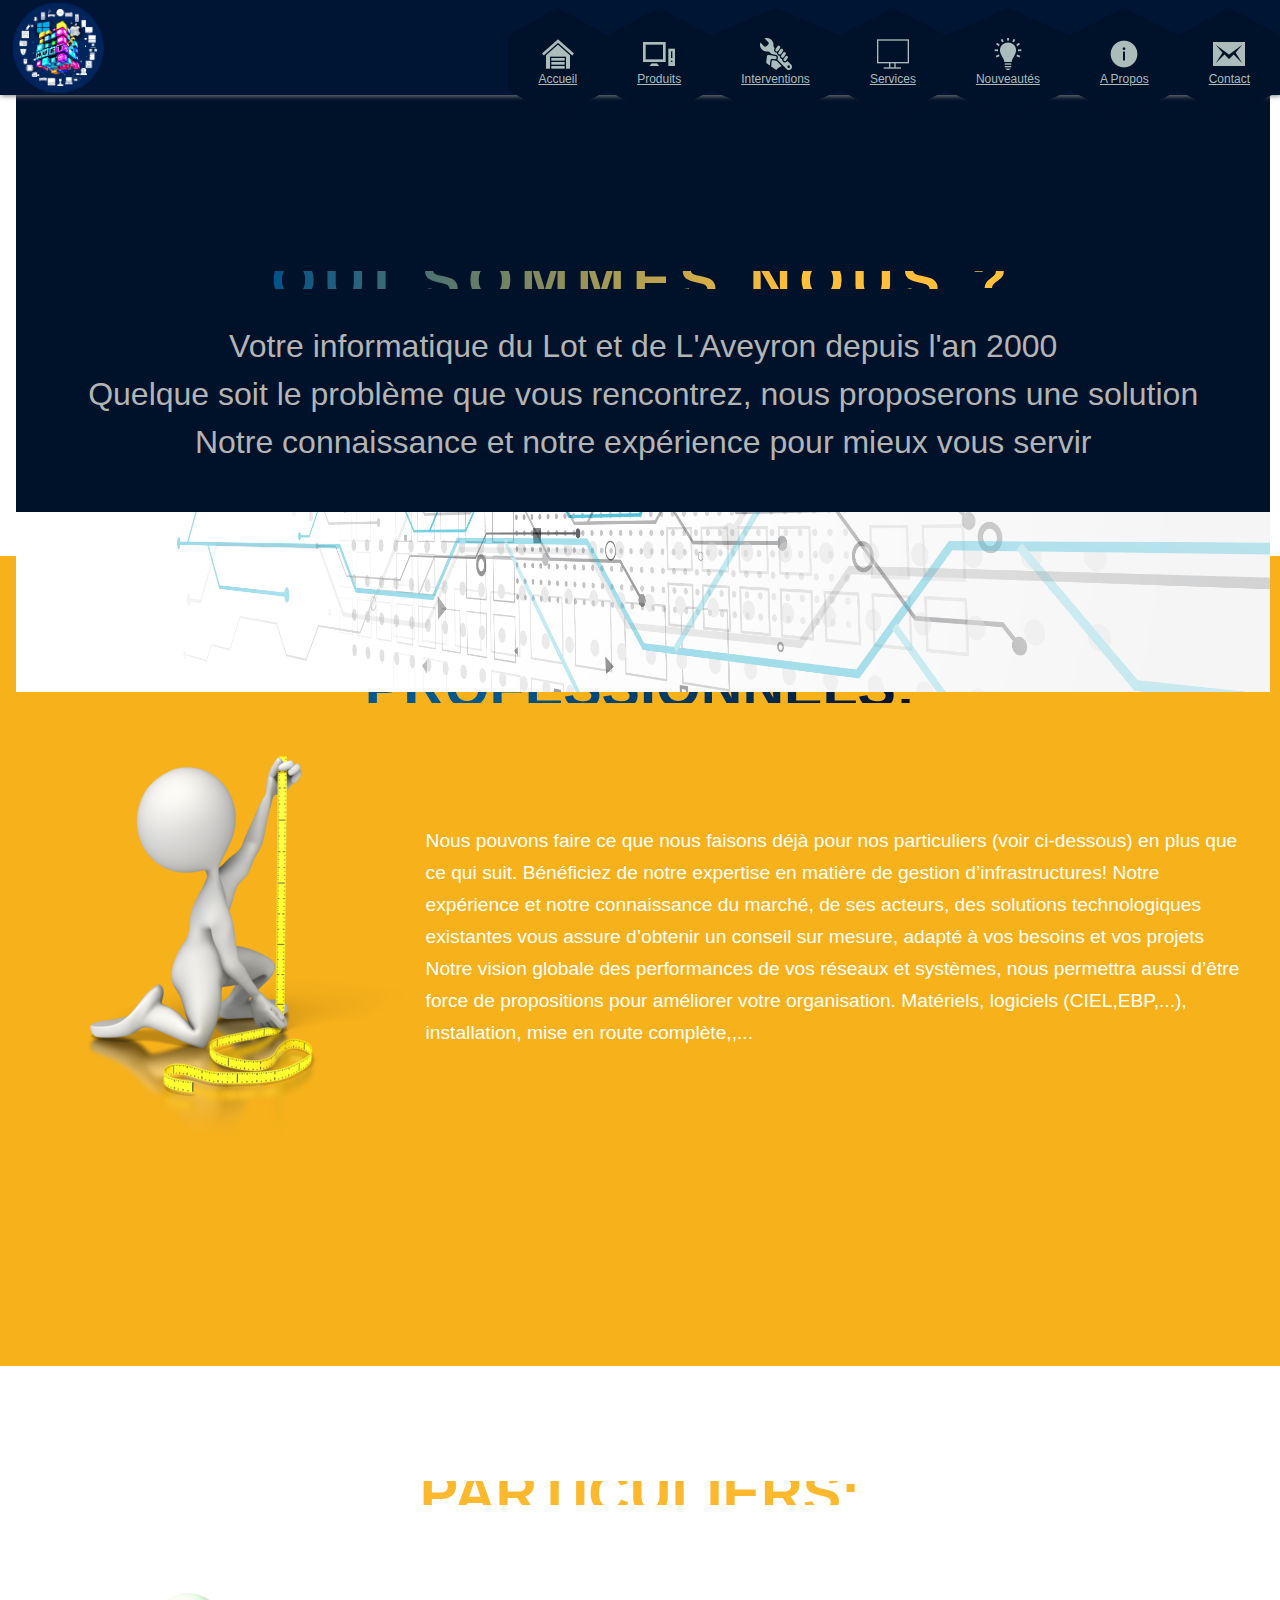
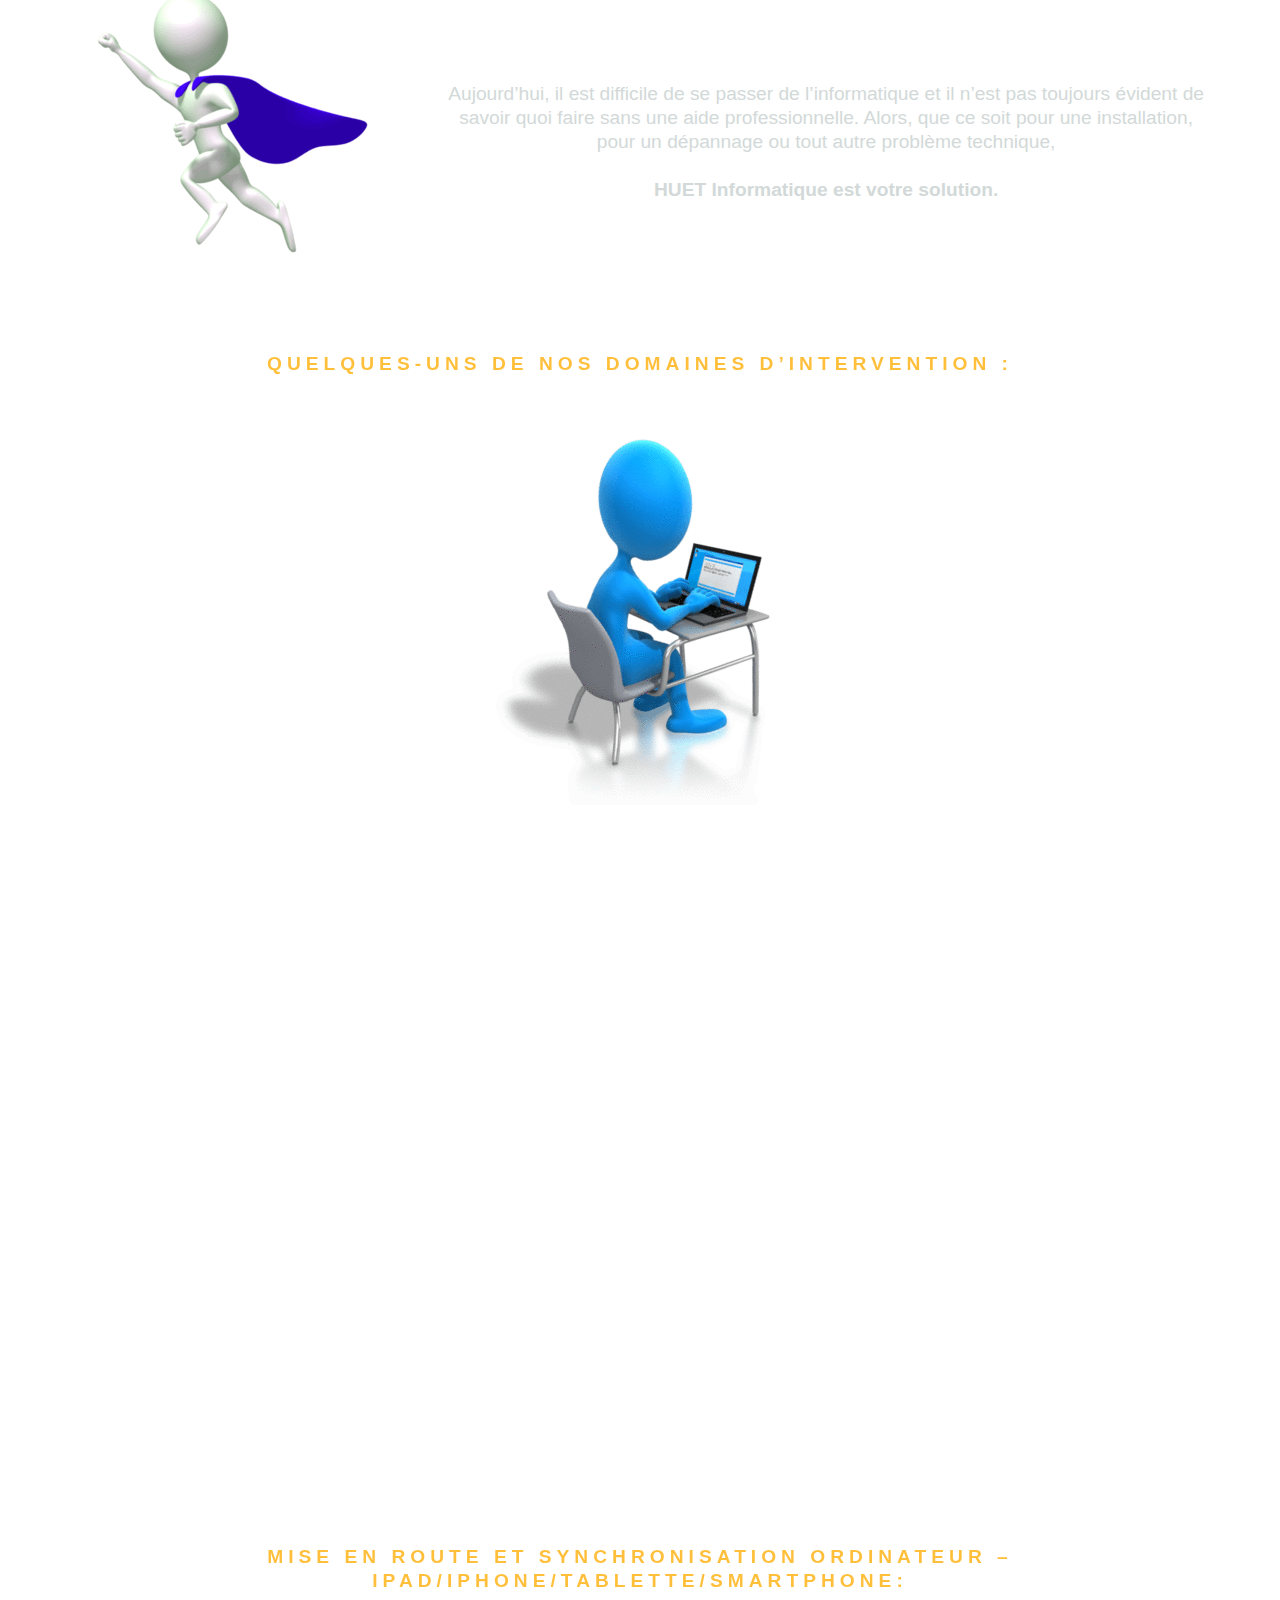
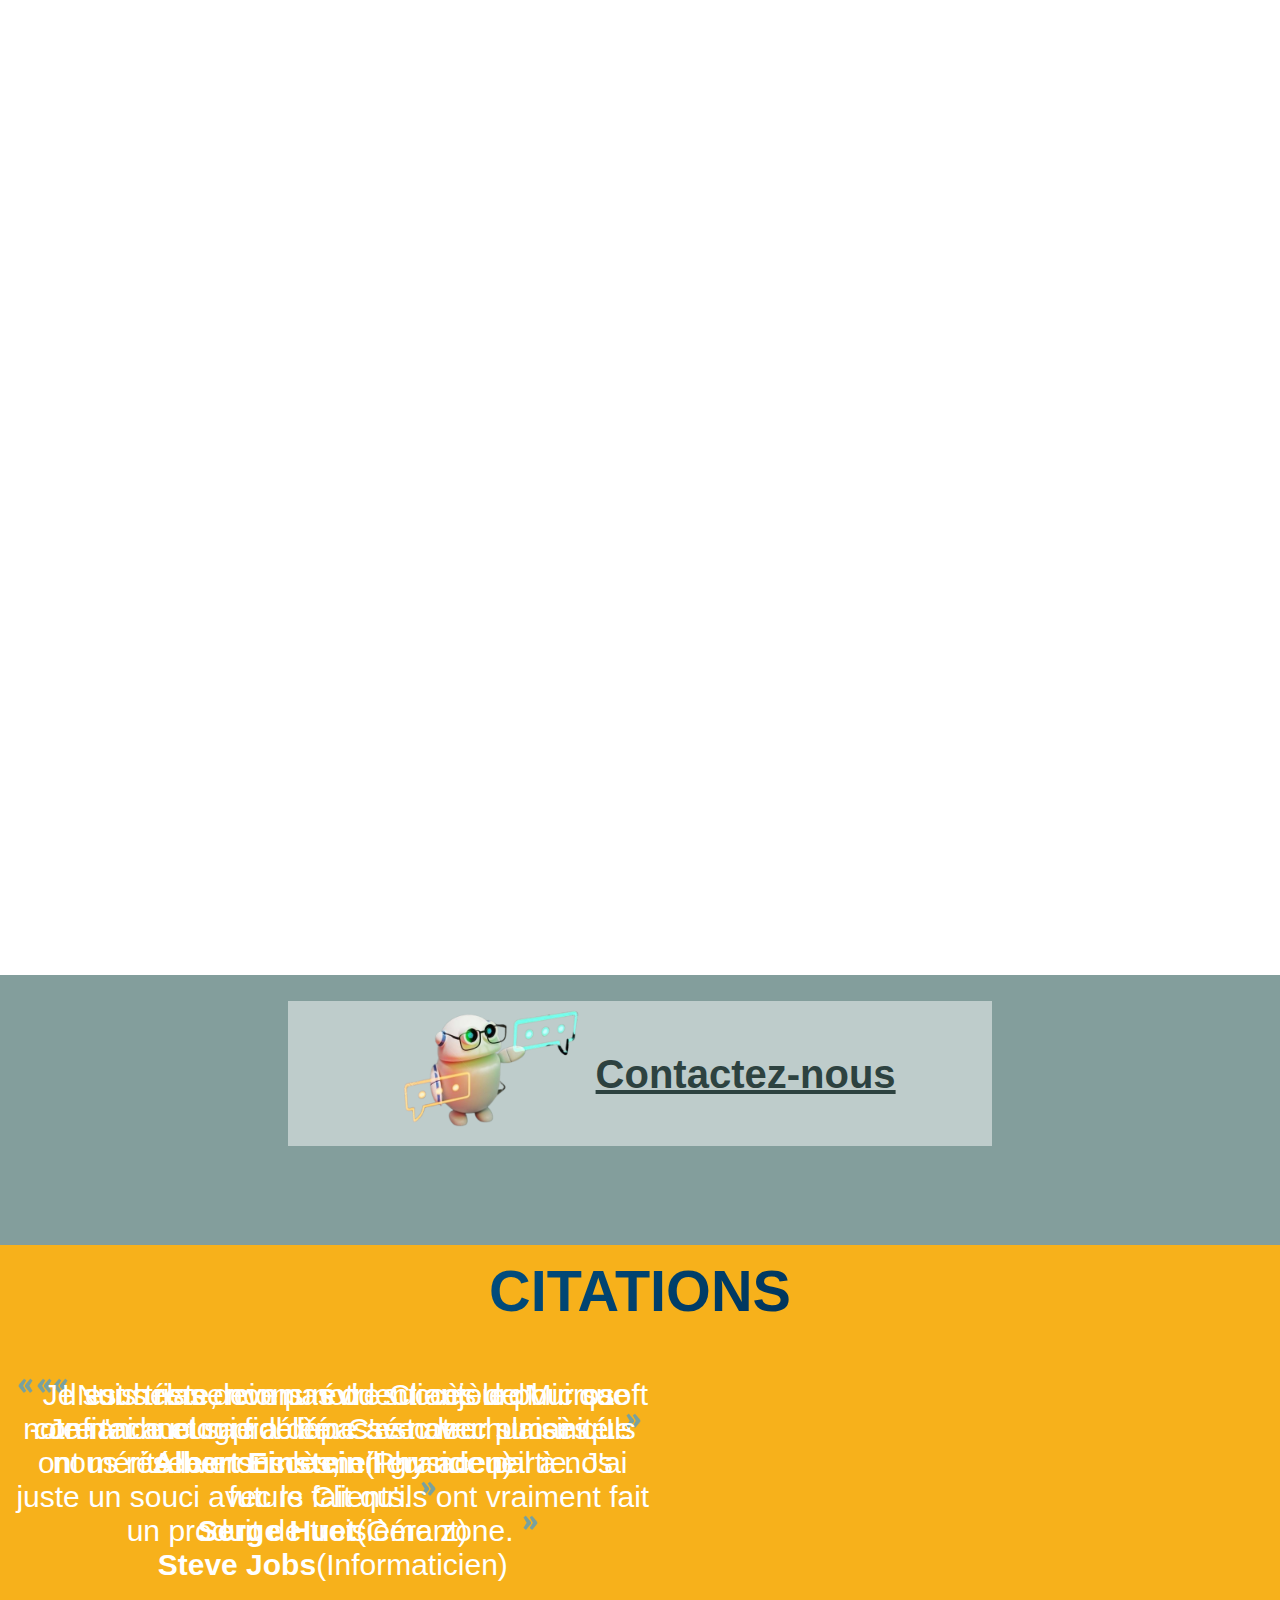
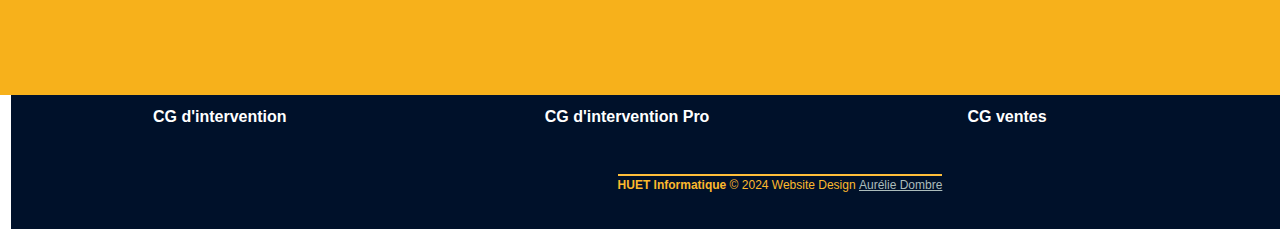
==== commit 95cc60eb: "modif logos sur les pages" ====
--- a/about.html
+++ b/about.html
@@ -39,7 +39,7 @@
             <!-- Hamburger icon -->
             <input class="side-menu" type="checkbox" id="side-menu" />
             <label class="hamb" for="side-menu"><span class="hamb-line"></span></label>
-            <li class="logo_nav"><a href="home.html" class=" active "><img src="images/logo_HI.png"
+            <li class="logo_nav"><a href="home.html" class=" active "><img src="logos/logo.png"
                         alt="Logo Huet Informatique"></a></li>
 
             <nav class="nav">
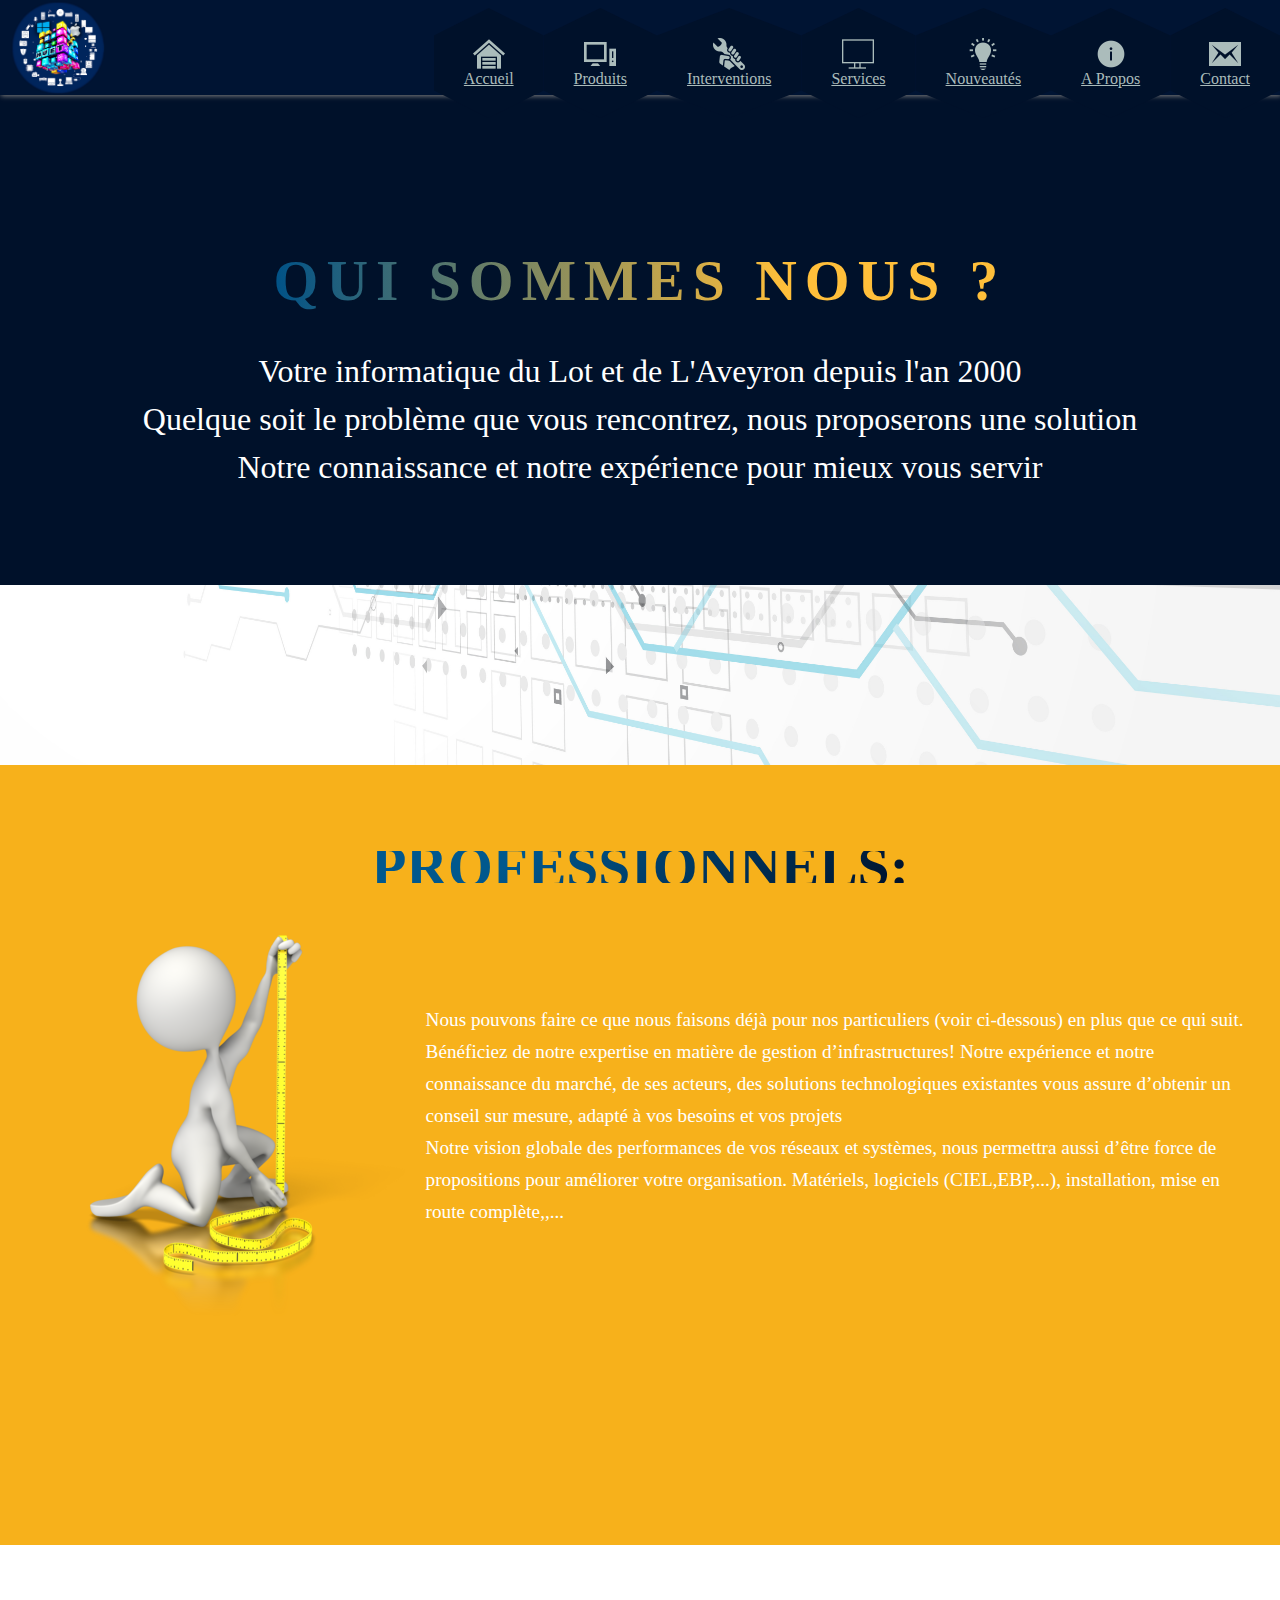
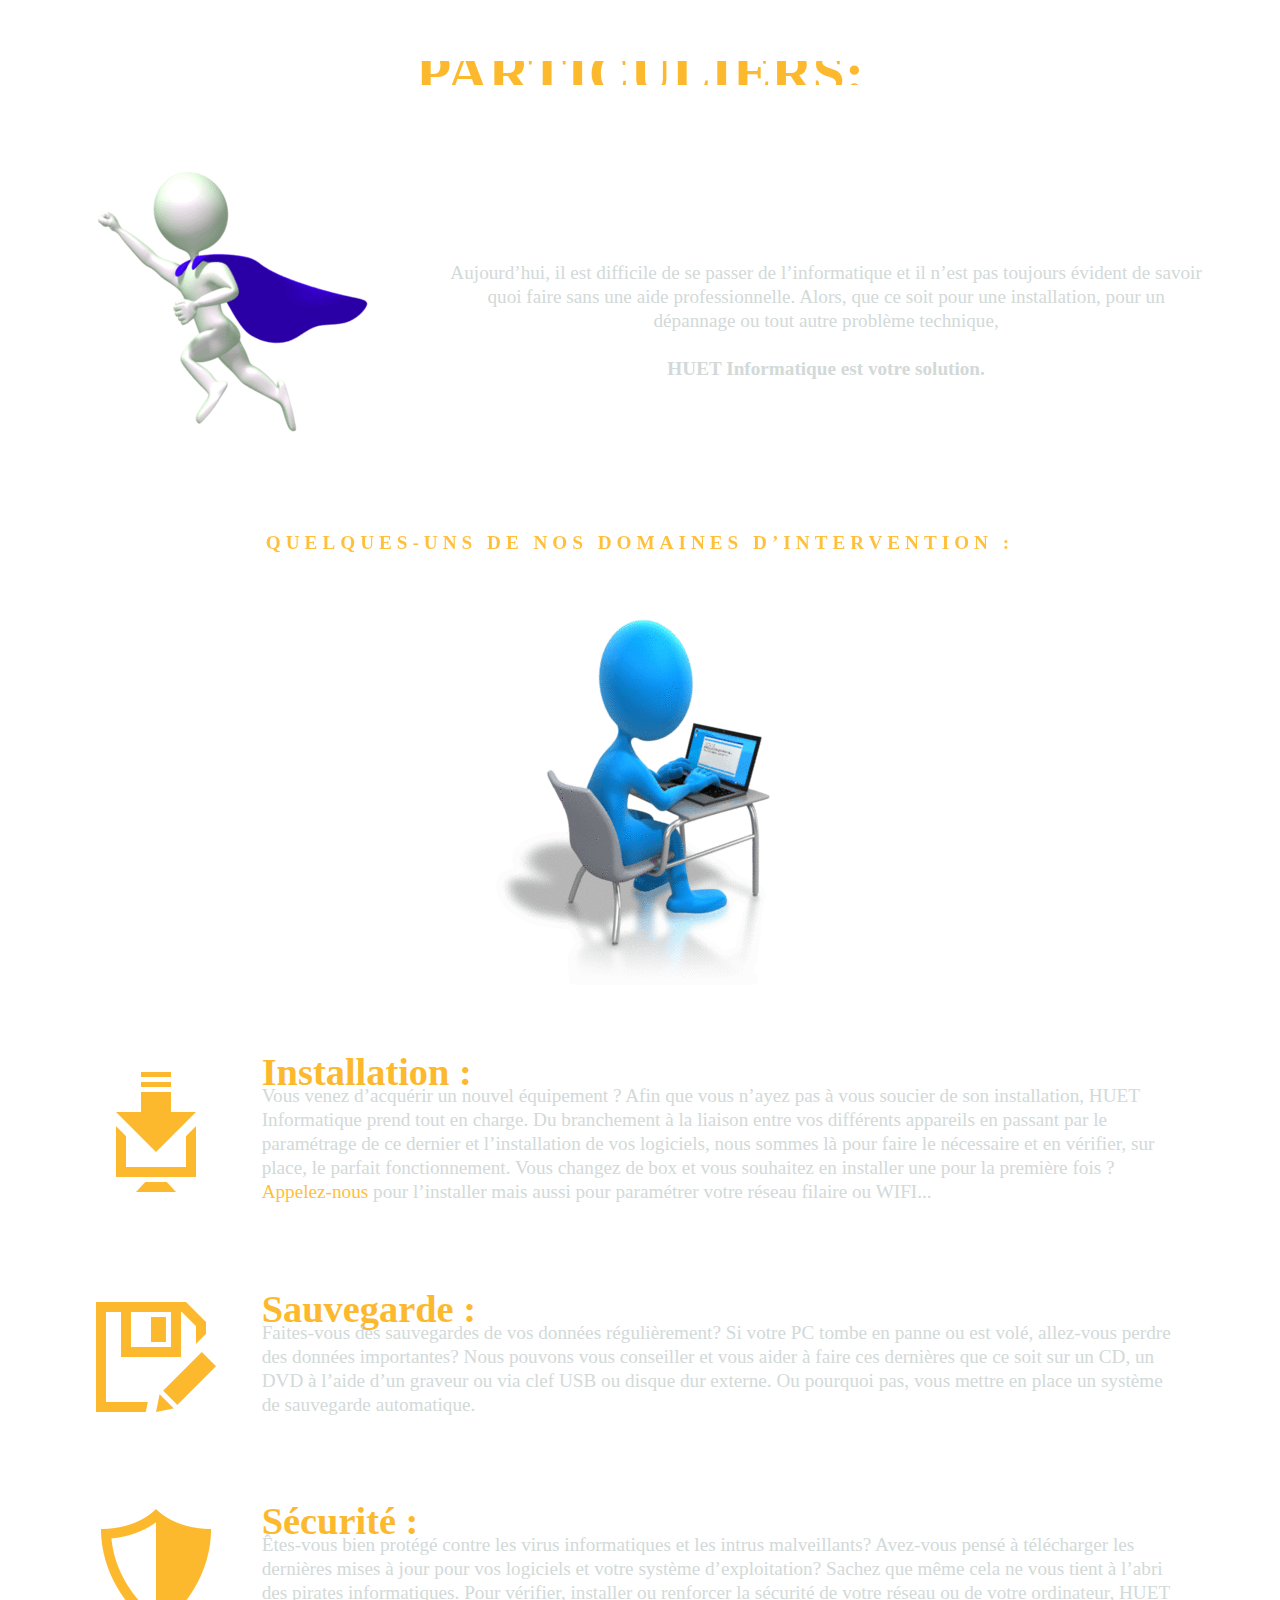
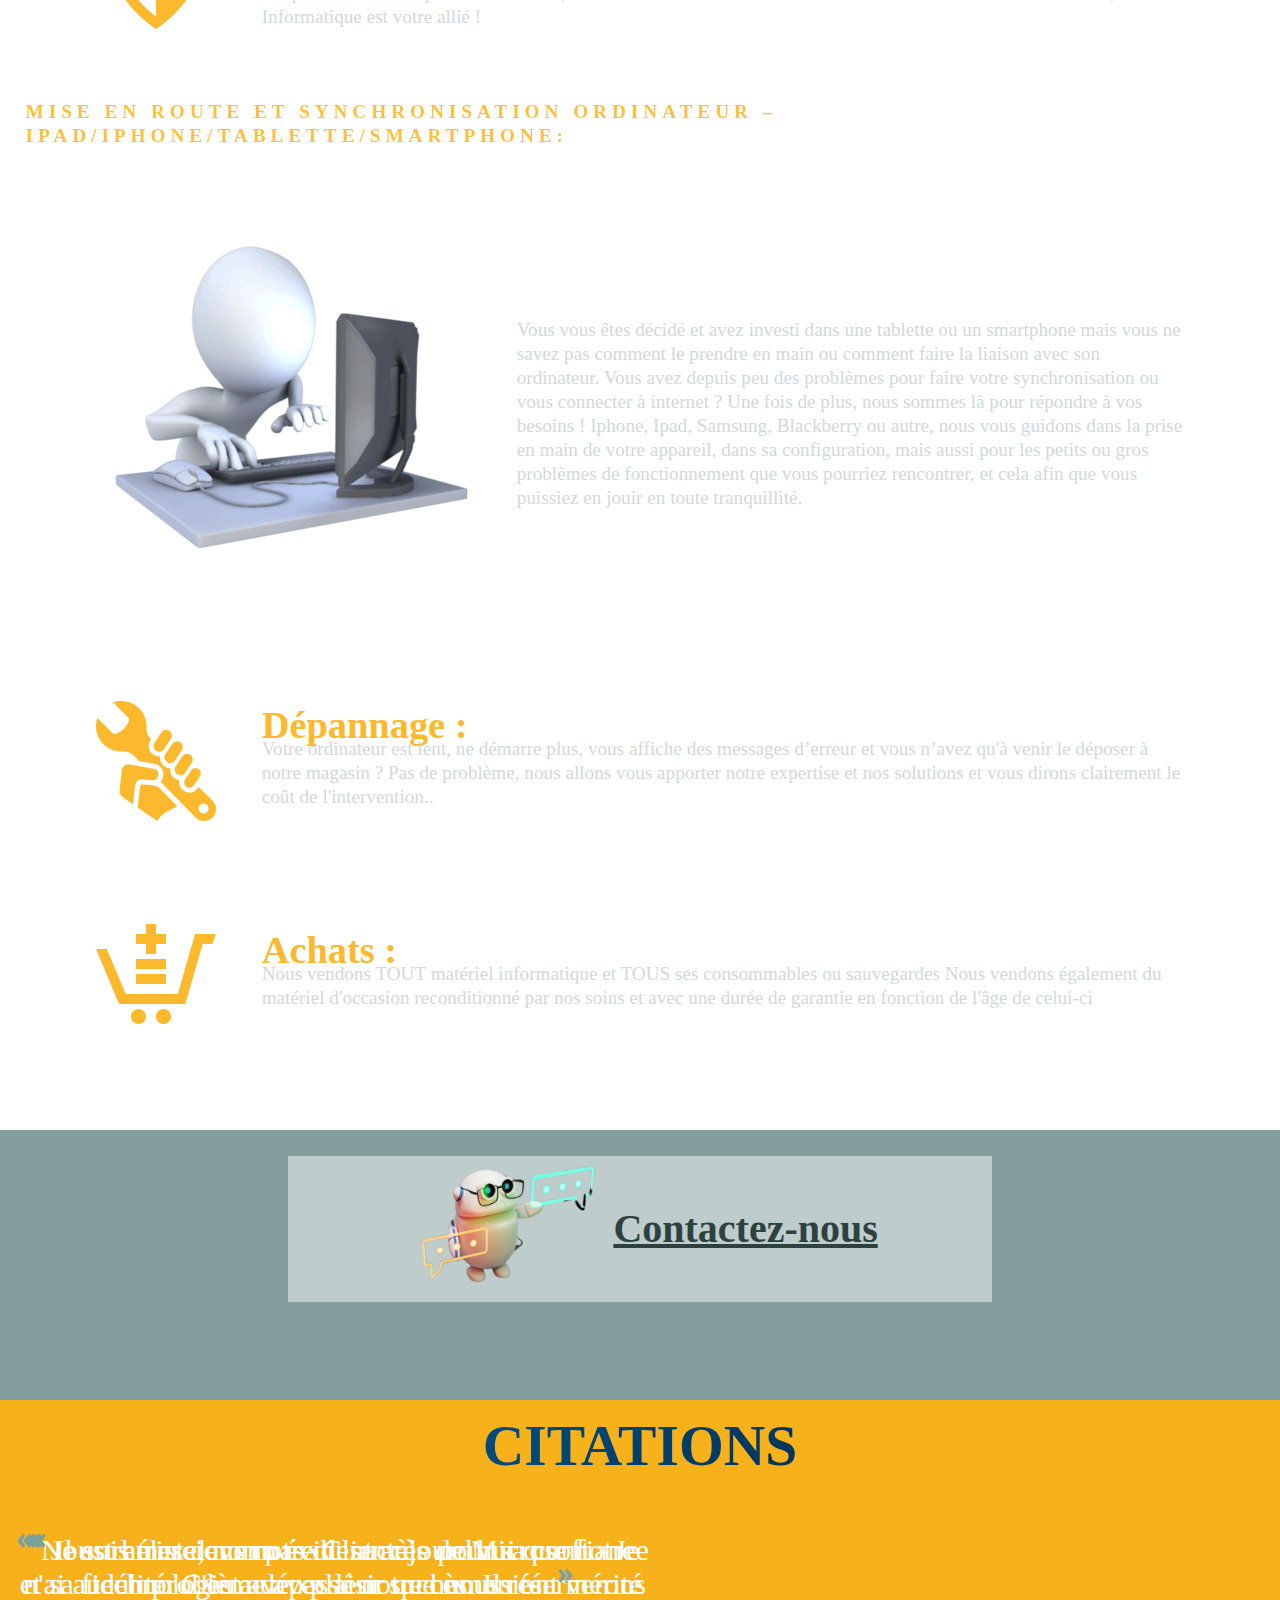
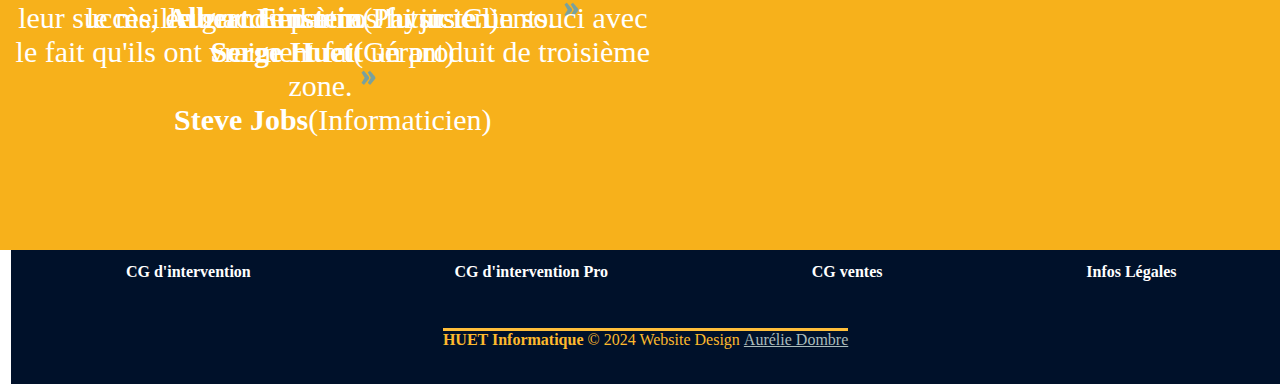
==== commit 35dbfe44: "modif css page about" ====
--- a/about.html
+++ b/about.html
@@ -15,7 +15,7 @@
         integrity="sha384-rbsA2VBKQhggwzxH7pPCaAqO46MgnOM80zW1RWuH61DGLwZJEdK2Kadq2F9CUG65" crossorigin="anonymous">
     <link rel="stylesheet" href="https://cdnjs.cloudflare.com/ajax/libs/font-awesome/4.7.0/css/font-awesome.min.css">
 
-    <link rel="stylesheet" href="css/home.css">
+    <!--<link rel="stylesheet" href="css/home.css">-->
     <link rel="stylesheet" href="css/style.css">
     <link rel="stylesheet" href="css/nav.css">
     <link rel="stylesheet" href="css/slider.css">
@@ -33,7 +33,7 @@
 </head>
 
 <body>
-    <div class="container-fluid">
+
 
         <header>
             <!-- Hamburger icon -->
@@ -110,7 +110,7 @@
 
         </header>
 
-        <main class="container-fluid">
+        <main >
             <div class="parallax-header">
                 <h1 class="title_header_h1">Qui sommes nous ?</h1>
                 <ul class="header_list_item">
@@ -405,7 +405,7 @@
             </p>
         </footer>
 
-    </div>
+
 
 </body>
 <script src="https://code.jquery.com/jquery-3.6.1.js" integrity="sha256-3zlB5s2uwoUzrXK3BT7AX3FyvojsraNFxCc2vC/7pNI="
--- a/css/home.css
+++ b/css/home.css
@@ -405,7 +405,133 @@
     display: flex;
     justify-content: center;
     align-items: center;
-    width: 97.6rem;
+    /*width: 97.6rem;*/
     /* margin-left: 0.5rem; */
 }
 
+@media screen and (max-width: 768px){
+
+    .about p {
+        width: 80%;
+        min-width: 180px;
+        font-size: calc(1rem + 0.5vw);
+        text-align: center;
+        margin: 0 auto;
+        line-height: calc(0.5rem + 2.5vw);
+        letter-spacing: 1px;
+        /* background-color: #c2dcdbaa; */
+    }
+
+}
+
+@media screen and (min-width: 769px) and (max-width: 1200px) {
+
+    .parallax-title {
+        height: 20vh;
+        background-attachment: inherit;
+    }
+
+    .parallax-about,
+    .parallax-product {
+        height: calc(160vh / 2);
+        padding-top: 5rem;
+        background-attachment: inherit;
+        text-align: center;
+        justify-content: center;
+    }
+
+    .about p {
+        width: 80%;
+        min-width: 180px;
+        font-size: calc(2rem + 0.5vw);
+        text-align: center;
+        margin: 0 auto;
+        line-height: calc(1.5rem + 2.5vw);
+        letter-spacing: 1px;
+        /* background-color: #c2dcdbaa; */
+    }
+
+    .product_section h2 {
+        font-size: calc(1.5rem + 2vw);
+    }
+    .product_section p{
+        font-size: 2rem;
+        line-height: 2.5rem;
+    }
+
+    .parallax-interv{
+        height: 280vh;
+        background-attachment: inherit;
+    }
+
+    .parallax-interv h3 {
+        font-size: calc(1.8rem + 1vw);
+
+    }
+
+    .interv_title h2 {
+        padding-top: 1%;
+        font-size: calc(1.5rem + 2vw);
+    }
+
+    .interv_title{
+        padding: 1rem;
+    }
+    .interv_title h2{
+        padding: 0;
+        
+    }
+
+    .block_p, .block {
+        color: white;
+        text-align: center;
+        margin-bottom: 0.3rem;
+        font-size: calc(1.5rem + 1.5vw);
+        line-height: 3rem;
+    }
+
+    .interv-wrap {
+        display: flex;
+        flex-direction: column;
+    }
+
+    .interv-block-left {
+        margin-left: 0%;
+    }
+
+    .block {
+        height: 45vh;
+        margin-bottom: 8px;
+        width: 100%;
+        display: flex;
+        align-items: center;
+    }
+    .parallax-thanks{
+        height: 40vh;
+        justify-content: center;
+        background-attachment: inherit;
+    }
+
+    .thanks {
+        padding: 5%;
+        margin-top: 3.8rem;
+        margin-bottom: 2rem;
+        width: 100%;
+    }
+
+    .thanks h2 {
+        font-size: calc(1.5rem + 2vw);
+    }
+
+    .thanks p,
+    .thanks span {
+        font-size: 1.8rem;
+        padding: 0.5rem;
+    }
+
+    footer {
+        width: 100%;
+        text-align: center;
+    }
+
+}--- a/css/about.css
+++ b/css/about.css
@@ -21,7 +21,7 @@
 
 
 .parallax-header {
-    width: 98%;
+    width: 100%;
     height: 60vh;
     background-attachment: fixed;
     background-position: center;
@@ -34,7 +34,6 @@
     background-color: var(--color-section-title);
     position: absolute;
     top: 5rem;
-    left: 1rem;
     z-index: -2;
 
 }
@@ -54,7 +53,7 @@
     flex-direction: column;
     align-items: center;
     background-color: var(--bg-color-light);
-    margin-top: 36%;
+    margin-top: 50%;
 
 }
 
@@ -64,7 +63,7 @@
 /********************************/
 
 .parallax_us {
-    width: 98%;
+    width: 100%;
     height: 20vh;
     background-attachment: fixed;
     background-position: center;
@@ -76,8 +75,8 @@
     background-color: #839e9c;
     background-image: var(--bg-image);
     position: absolute;
-    top: 32rem;
-    left: 1rem;
+    top: 65%;
+    /* left: 0rem;*/
 }
 
 .parallax-particulier {
@@ -159,6 +158,7 @@
     line-height: 3rem;
     text-align: center;
     padding: 2%;
+    color: white;
 }
 
 
@@ -444,7 +444,7 @@
     font-size: 1rem;
     font-weight: bold;
     padding: 0.8rem;
-    width: 96.1rem;
+    width: 100%;
     margin-left: .7rem;
 }
 
@@ -456,6 +456,5 @@
     display: flex;
     justify-content: center;
     align-items: center;
-    width: 96.1rem;
     margin-left: .7rem;
 }
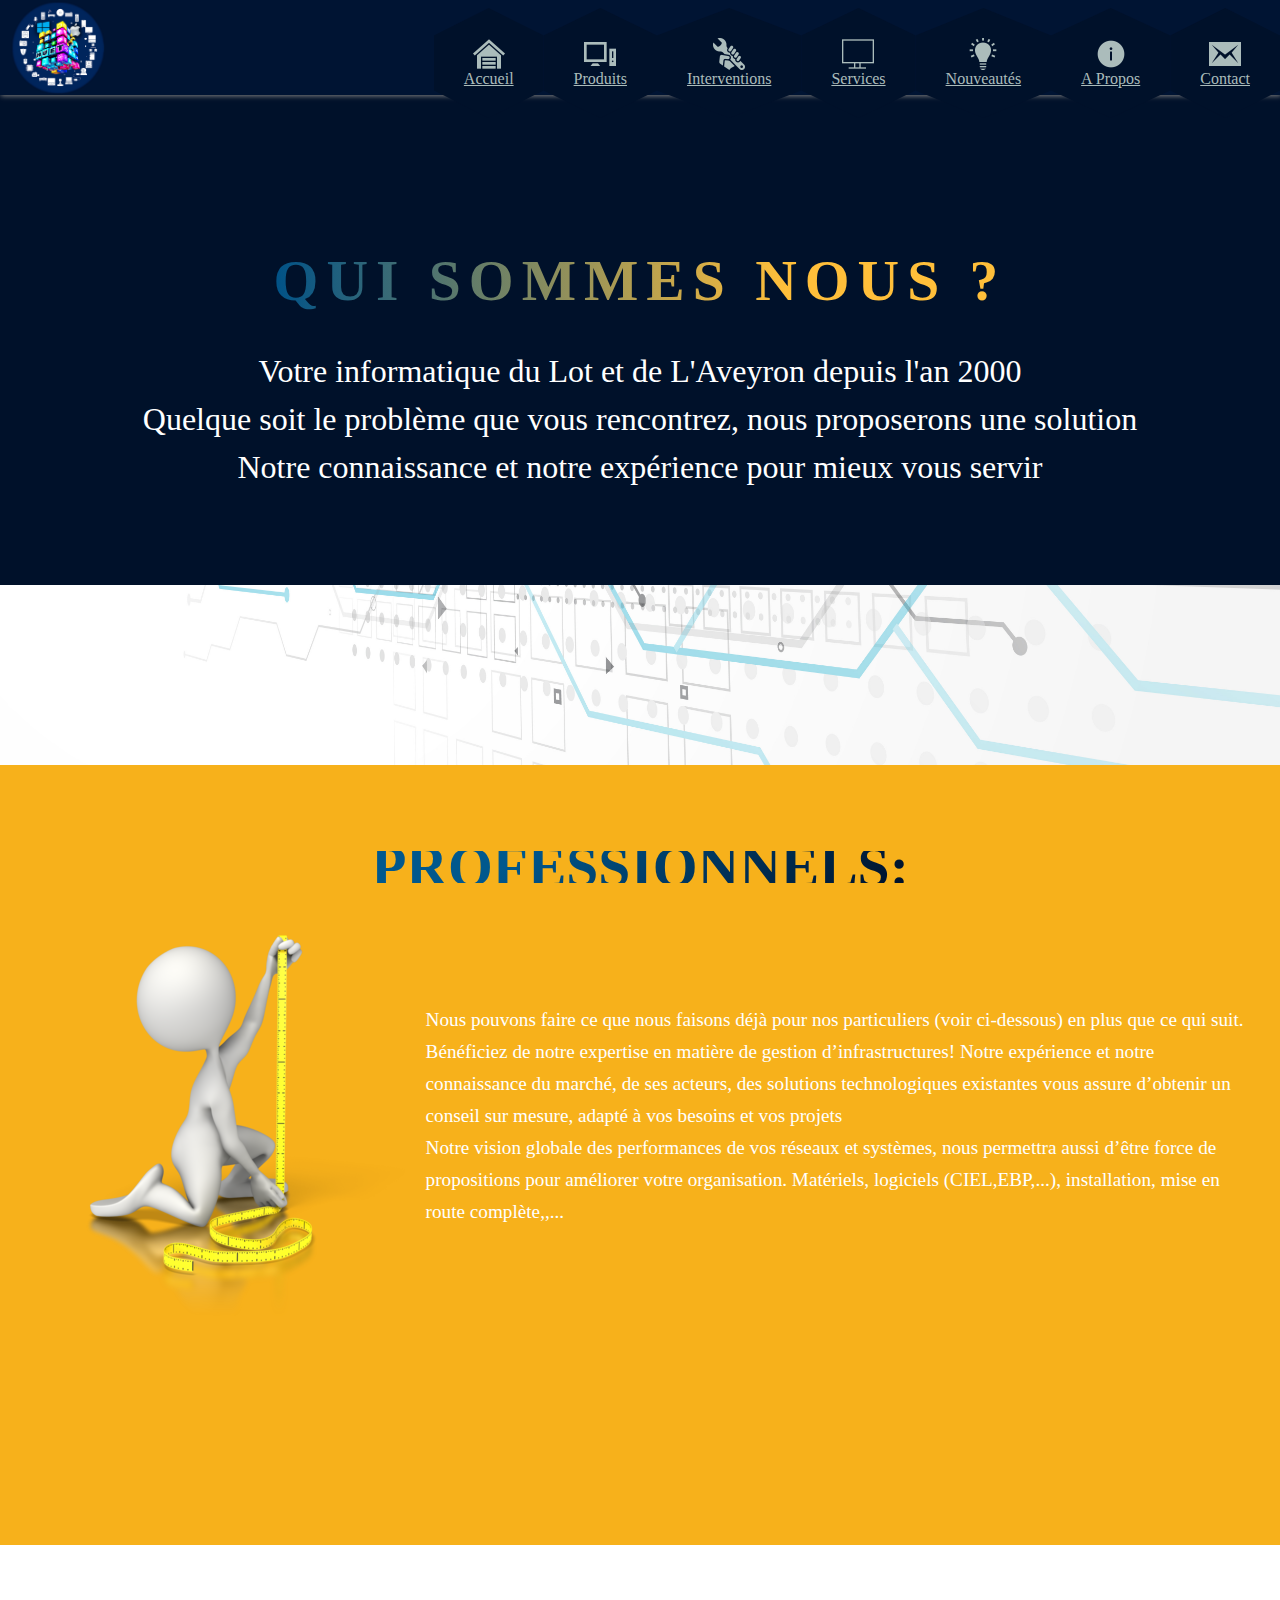
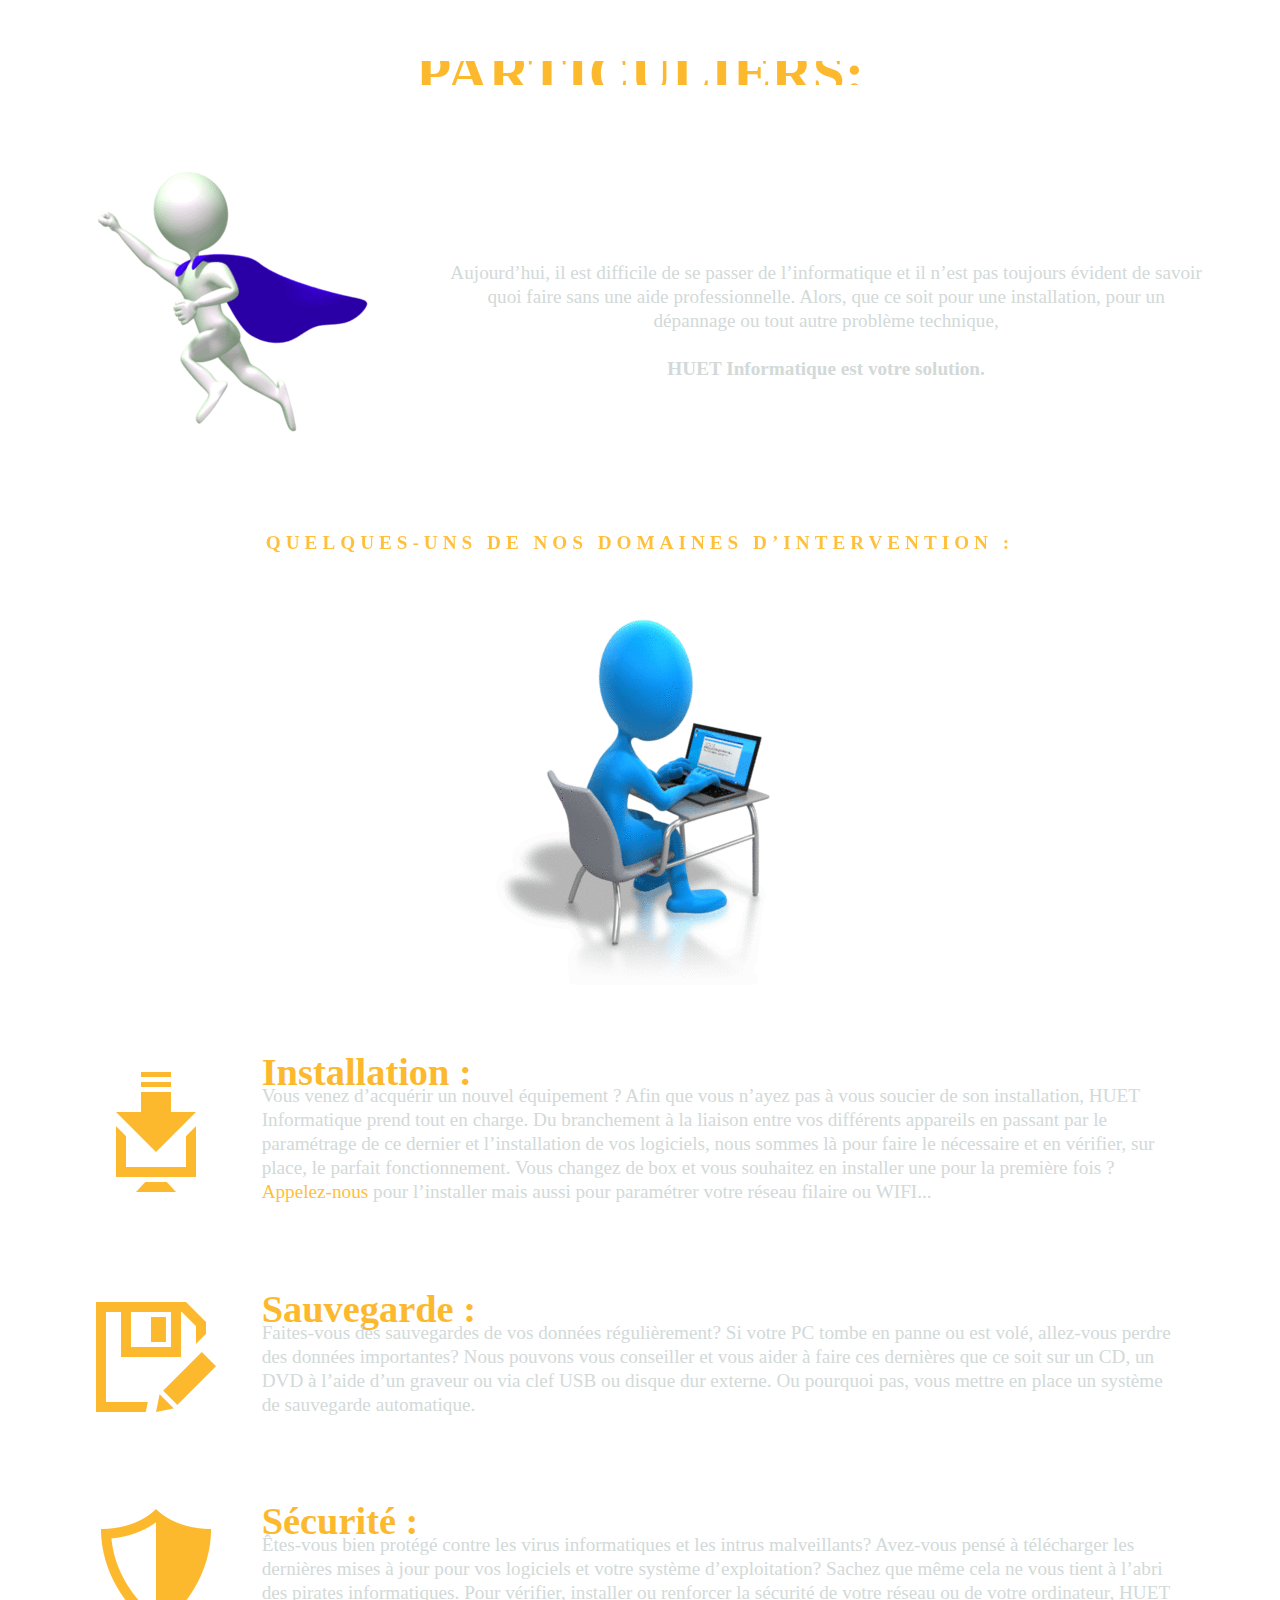
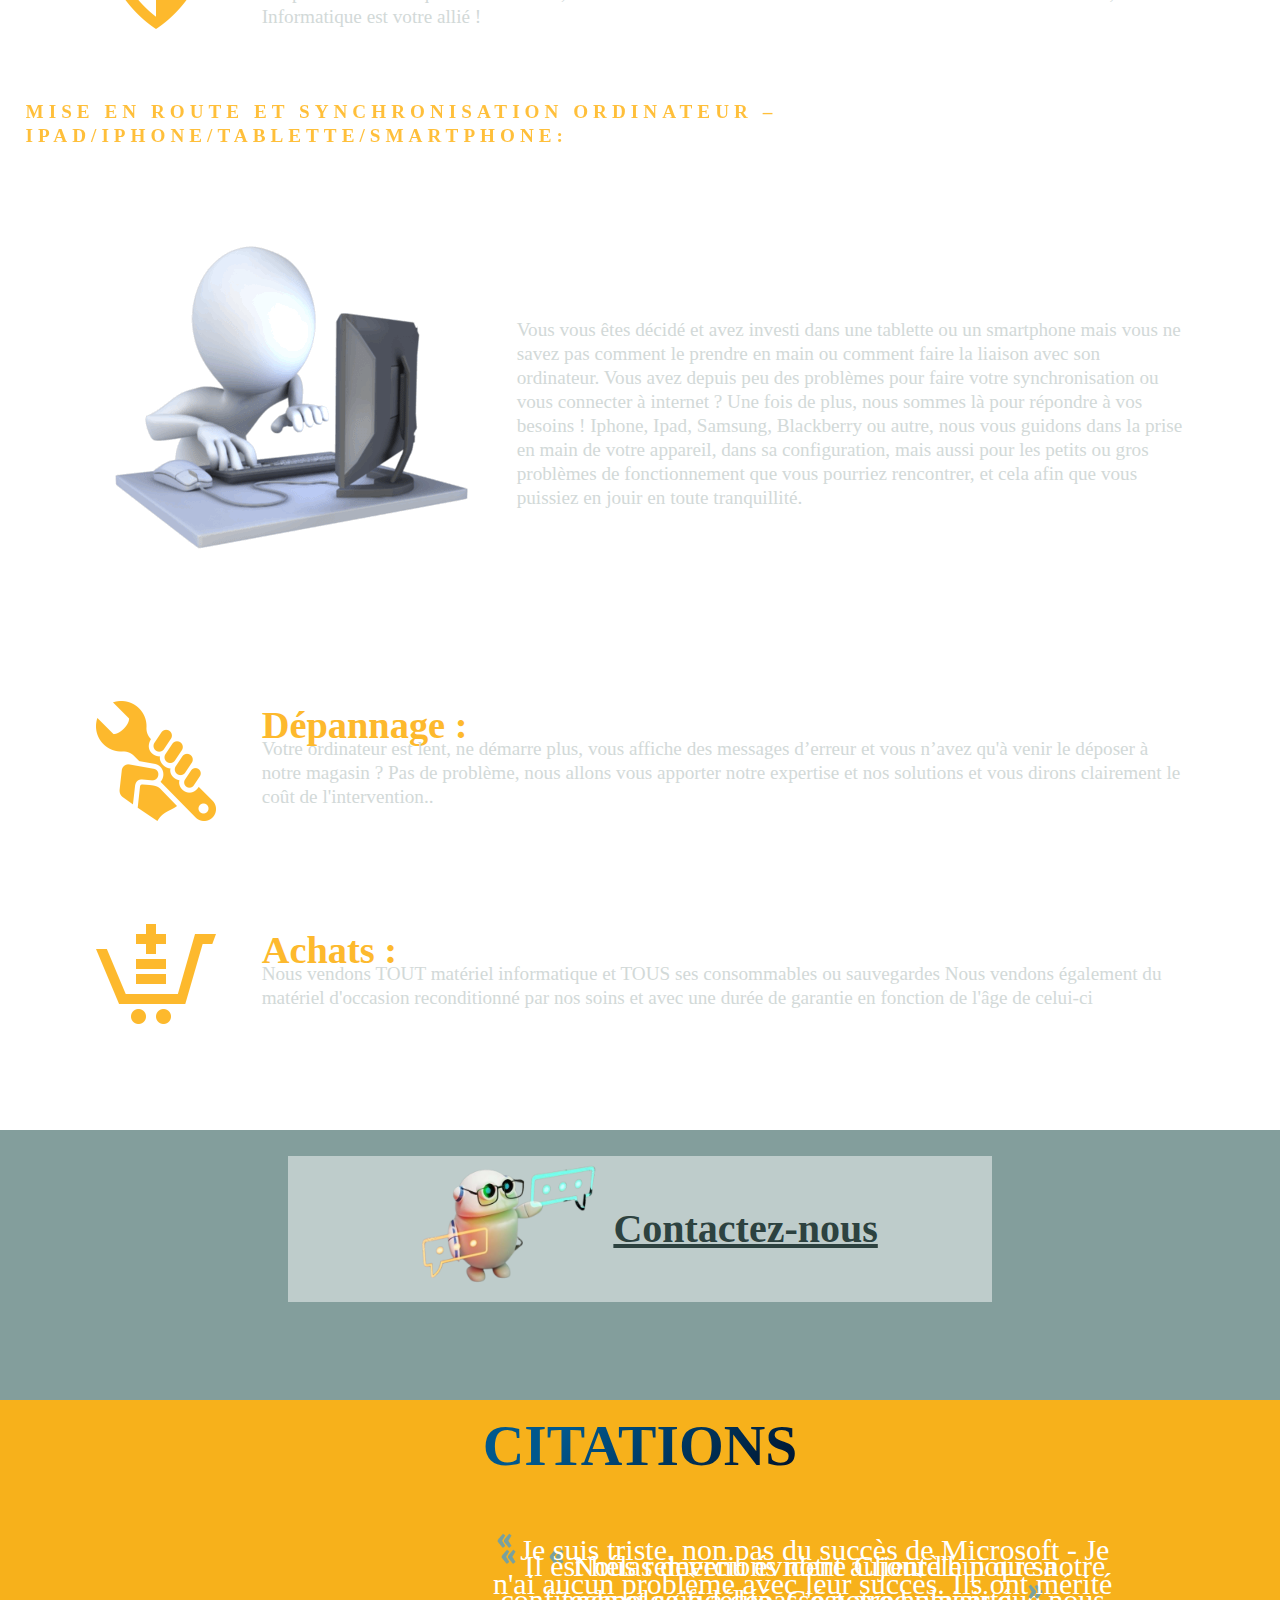
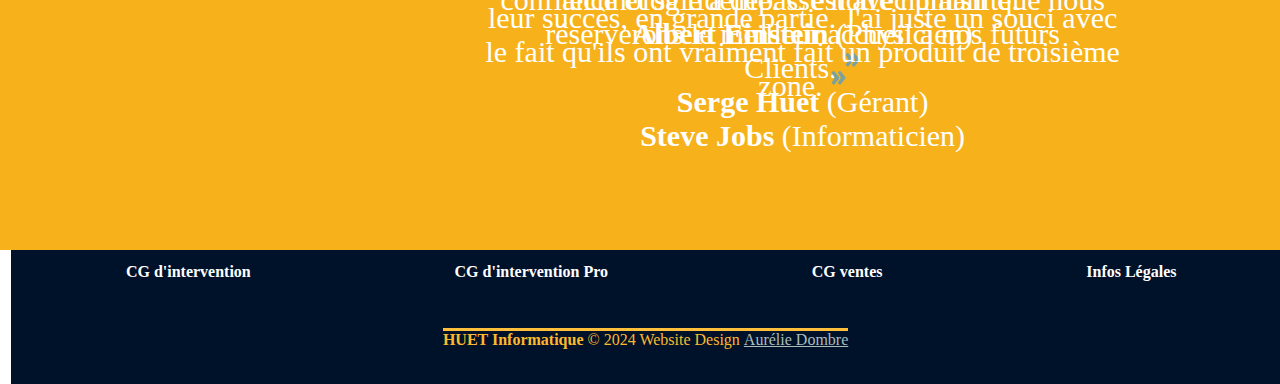
==== commit 1bd21c28: "css de base modifié" ====
--- a/about.html
+++ b/about.html
@@ -321,69 +321,67 @@
                         </div>
                     </div>
 
-                    <section class="parallax-espace-about">
-                        <div class="wrap_contact">
-                            <img class="wrap_contact--img" src="images/robot_tchat.png" alt="robot qui tchat">
-                            <a class="wrap_contact--a" href="contact.html">
-                                <p class="wrap_contact--p">Contactez-nous</p>
-                            </a>
-                        </div>
-                    </section>
-
-                    <div class="parallax_citation">
-                        <section class="about_citation">
-                            <div class="citations">
-                                <div class="wrapper">
-                                    <div class="appear">
-                                        <h2 class="title_header_h2">Citations</h2>
-                                    </div>
-                                </div>
-
-                                <ul class="text_citations">
-                                    <li class="item-1">
-                                        <p>
-                                            <img src="icon/comma-1.png" alt="guillemet"> Nous remercions notre
-                                            Clientèle pour sa
-                                            confiance
-                                            et sa fidélité. C'est avec plaisir que nous réserverons le meilleur
-                                            accueil à nos futurs
-                                            Clients.
-                                            <img src="icon/comma-2.png" alt="guillemet">
-                                        </p>
-                                        <div>
-                                            <span><strong>Serge Huet</strong>(Gérant)</span>
-                                        </div>
-                                    </li>
-                                    <li class="item-2">
-                                        <img src="icon/comma-1.png" alt="guillemet">
-                                        Il est hélas devenu évident aujourd'hui que notre technologie a dépassé notre
-                                        humanité.
-                                        <img src="icon/comma-2.png" alt="guillemet">
-                                        <div>
-                                            <span><strong>Albert Einstein</strong>(Physicien)</span>
-                                        </div>
-
-                                    </li>
-
-                                    <li class="item-3">
-                                        <p>
-                                            <img src="icon/comma-1.png" alt="guillemet">
-                                            Je suis triste, non pas du succès de Microsoft -
-                                            Je n'ai aucun problème avec leur succès. Ils ont mérité leur succès,
-                                            en grande partie.
-                                            J'ai juste un souci avec le fait qu'ils ont vraiment fait un produit
-                                            de troisième zone.
-                                            <img src="icon/comma-2.png" alt="guillemet">
-                                        </p>
-                                        <div>
-                                            <span><strong>Steve Jobs</strong>(Informaticien)</span>
-                                        </div>
-                                    </li>
-                                </ul>
-                            </div>
-                        </section>
+                    
+                </div>
+            </section>
+            <section class="parallax-espace-about">
+                <div class="wrap_contact">
+                    <img class="wrap_contact--img" src="images/robot_tchat.png" alt="robot qui tchat">
+                    <a class="wrap_contact--a" href="contact.html">
+                        <p class="wrap_contact--p">Contactez-nous</p>
+                    </a>
+                </div>
+            </section>
+
+            <section class="parallax_citation">
+                <section class="about_citation">
+                    <div class="citations">
+                        <h2 class="title_header_h2">Citations</h2>
+
+                        <ul class="text_citations">
+                            <li class="item-1">
+                                <p>
+                                    <img src="icon/comma-1.png" alt="guillemet"> Nous remercions notre
+                                    Clientèle pour sa
+                                    confiance
+                                    et sa fidélité. C'est avec plaisir que nous réserverons le meilleur
+                                    accueil à nos futurs
+                                    Clients.
+                                    <img src="icon/comma-2.png" alt="guillemet">
+                                </p>
+                                <div>
+                                    <span><strong>Serge Huet</strong> (Gérant)</span>
+                                </div>
+                            </li>
+                            <li class="item-2">
+                                <img src="icon/comma-1.png" alt="guillemet">
+                                Il est hélas devenu évident aujourd'hui que notre technologie a dépassé notre
+                                humanité.
+                                <img src="icon/comma-2.png" alt="guillemet">
+                                <div>
+                                    <span><strong>Albert Einstein</strong> (Physicien)</span>
+                                </div>
+
+                            </li>
+
+                            <li class="item-3">
+                                <p>
+                                    <img src="icon/comma-1.png" alt="guillemet">
+                                    Je suis triste, non pas du succès de Microsoft -
+                                    Je n'ai aucun problème avec leur succès. Ils ont mérité leur succès,
+                                    en grande partie.
+                                    J'ai juste un souci avec le fait qu'ils ont vraiment fait un produit
+                                    de troisième zone.
+                                    <img src="icon/comma-2.png" alt="guillemet">
+                                </p>
+                                <div>
+                                    <span><strong>Steve Jobs</strong> (Informaticien)</span>
+                                </div>
+                            </li>
+                        
+                        </ul>
                     </div>
-                </div>
+                </section>
             </section>
 
         </main>
--- a/css/about.css
+++ b/css/about.css
@@ -308,12 +308,12 @@
 
 
 
-.about_citation {
+/*.about_citation {
     height: 100%;
     display: flex;
     justify-content: center;
     width: 100%;
-}
+}*/
 
 .parallax_citation {
     width: 100%;
@@ -337,9 +337,8 @@
     color: white;
     position: relative;
     font-size: 20px;
-    text-align: center;
     line-height: normal;
-    width: 100%;
+
 }
 
 .text_citations li {
@@ -350,15 +349,22 @@
 .item-2,
 .item-3 {
     position: absolute;
+    text-align: center;
     display: block;
     top: 4em;
     width: 40rem;
     font-size: 1.5em;
-    animation-duration: 20s;
+    animation-duration: 30s;
     animation-timing-function: ease-in-out;
     animation-iteration-count: infinite;
 }
 
+.item-1,
+.item-2,
+.item-3 > div{
+    padding: 1rem;
+}
+
 .item-1 {
     animation-name: anim-1;
 }
@@ -372,28 +378,26 @@
 }
 
 @keyframes anim-1 {
-
     0%,
     8.3% {
-        left: -100%;
-        opacity: 0;
-    }
-
-    8.3%,
-    25% {
-        left: 25%;
+        left: -50%;
+        opacity: 0;
+    }
+
+    16.6%,
+    33.3% {
+        
         opacity: 1;
     }
 
-    33.33%,
+    41.6%,
     100% {
-        left: 110%;
+        left: 50%;
         opacity: 0;
     }
 }
 
 @keyframes anim-2 {
-
     0%,
     33.33% {
         left: -100%;
@@ -402,7 +406,7 @@
 
     41.63%,
     58.29% {
-        left: 25%;
+        
         opacity: 1;
     }
 
@@ -414,7 +418,6 @@
 }
 
 @keyframes anim-3 {
-
     0%,
     66.66% {
         left: -100%;
@@ -423,7 +426,7 @@
 
     74.96%,
     91.62% {
-        left: 25%;
+        
         opacity: 1;
     }
 
@@ -432,6 +435,8 @@
         opacity: 0;
     }
 }
+
+
 
 
 /* ================================================================*/
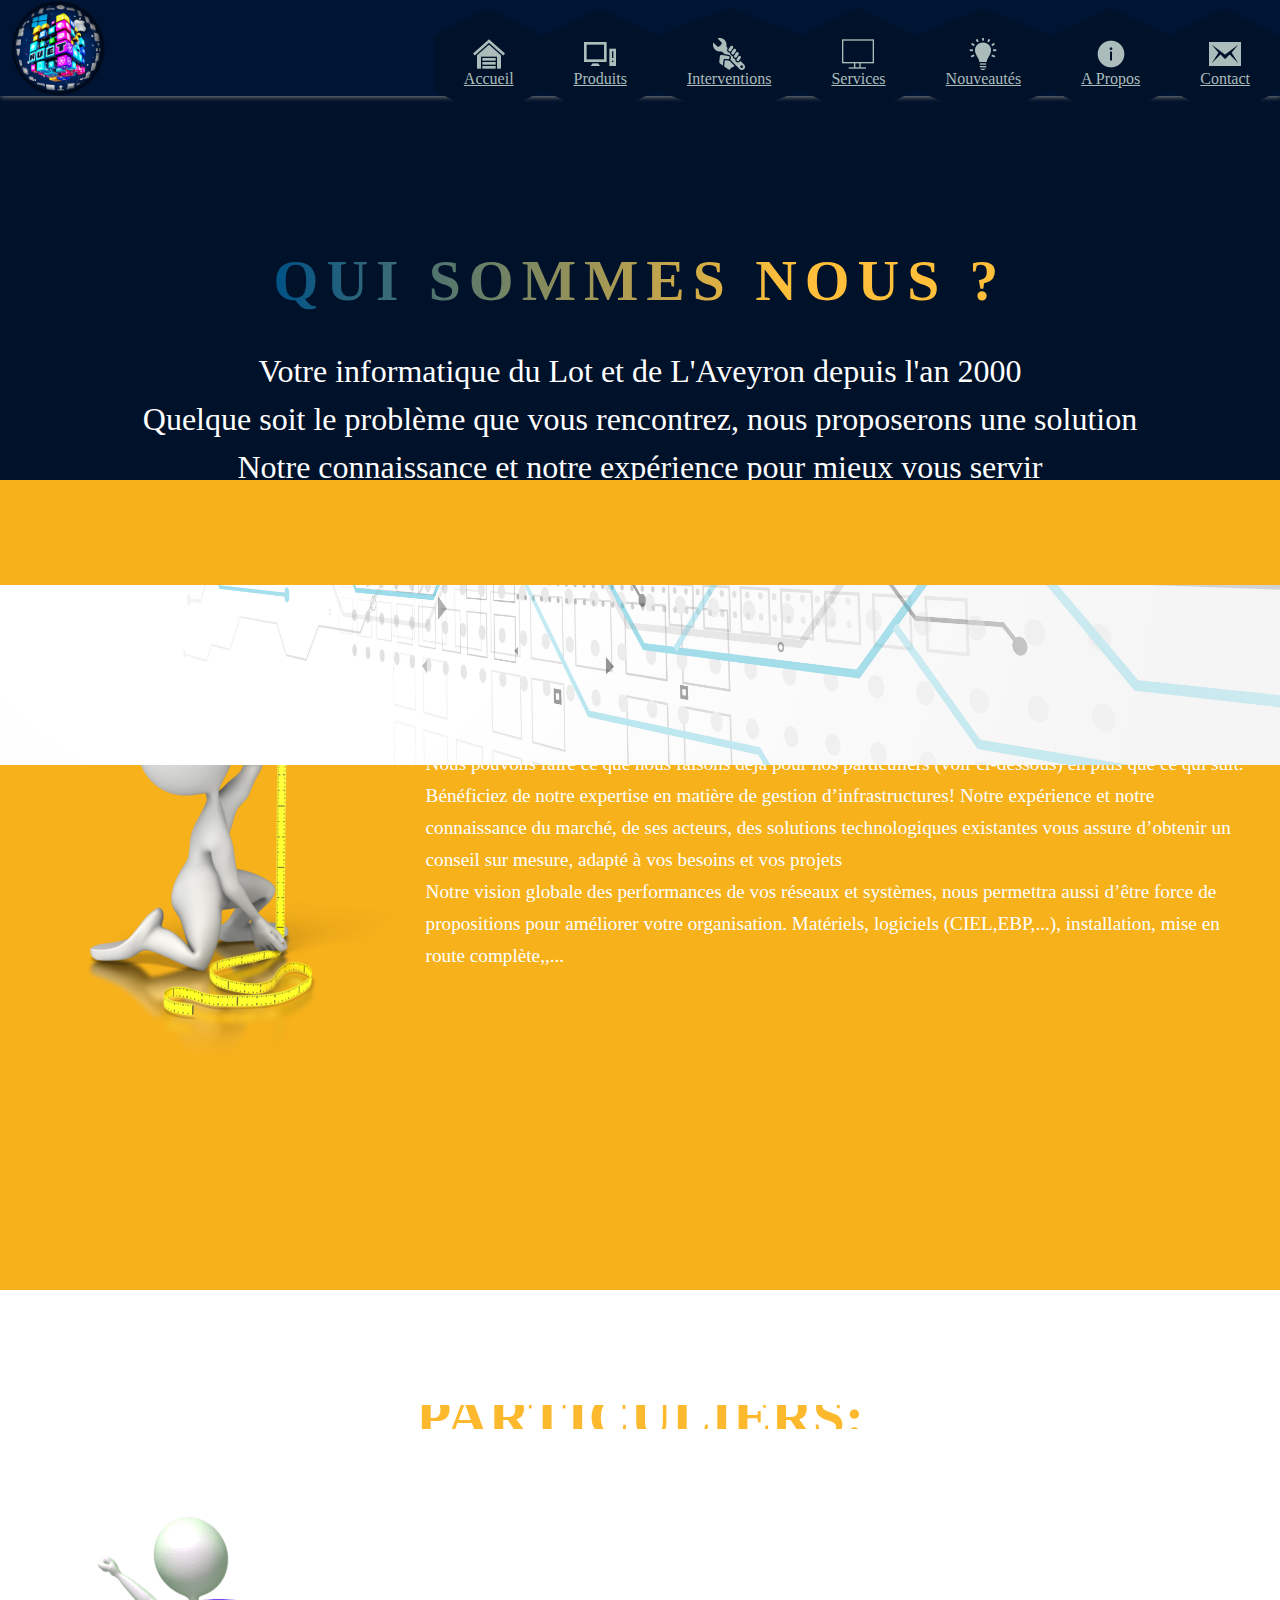
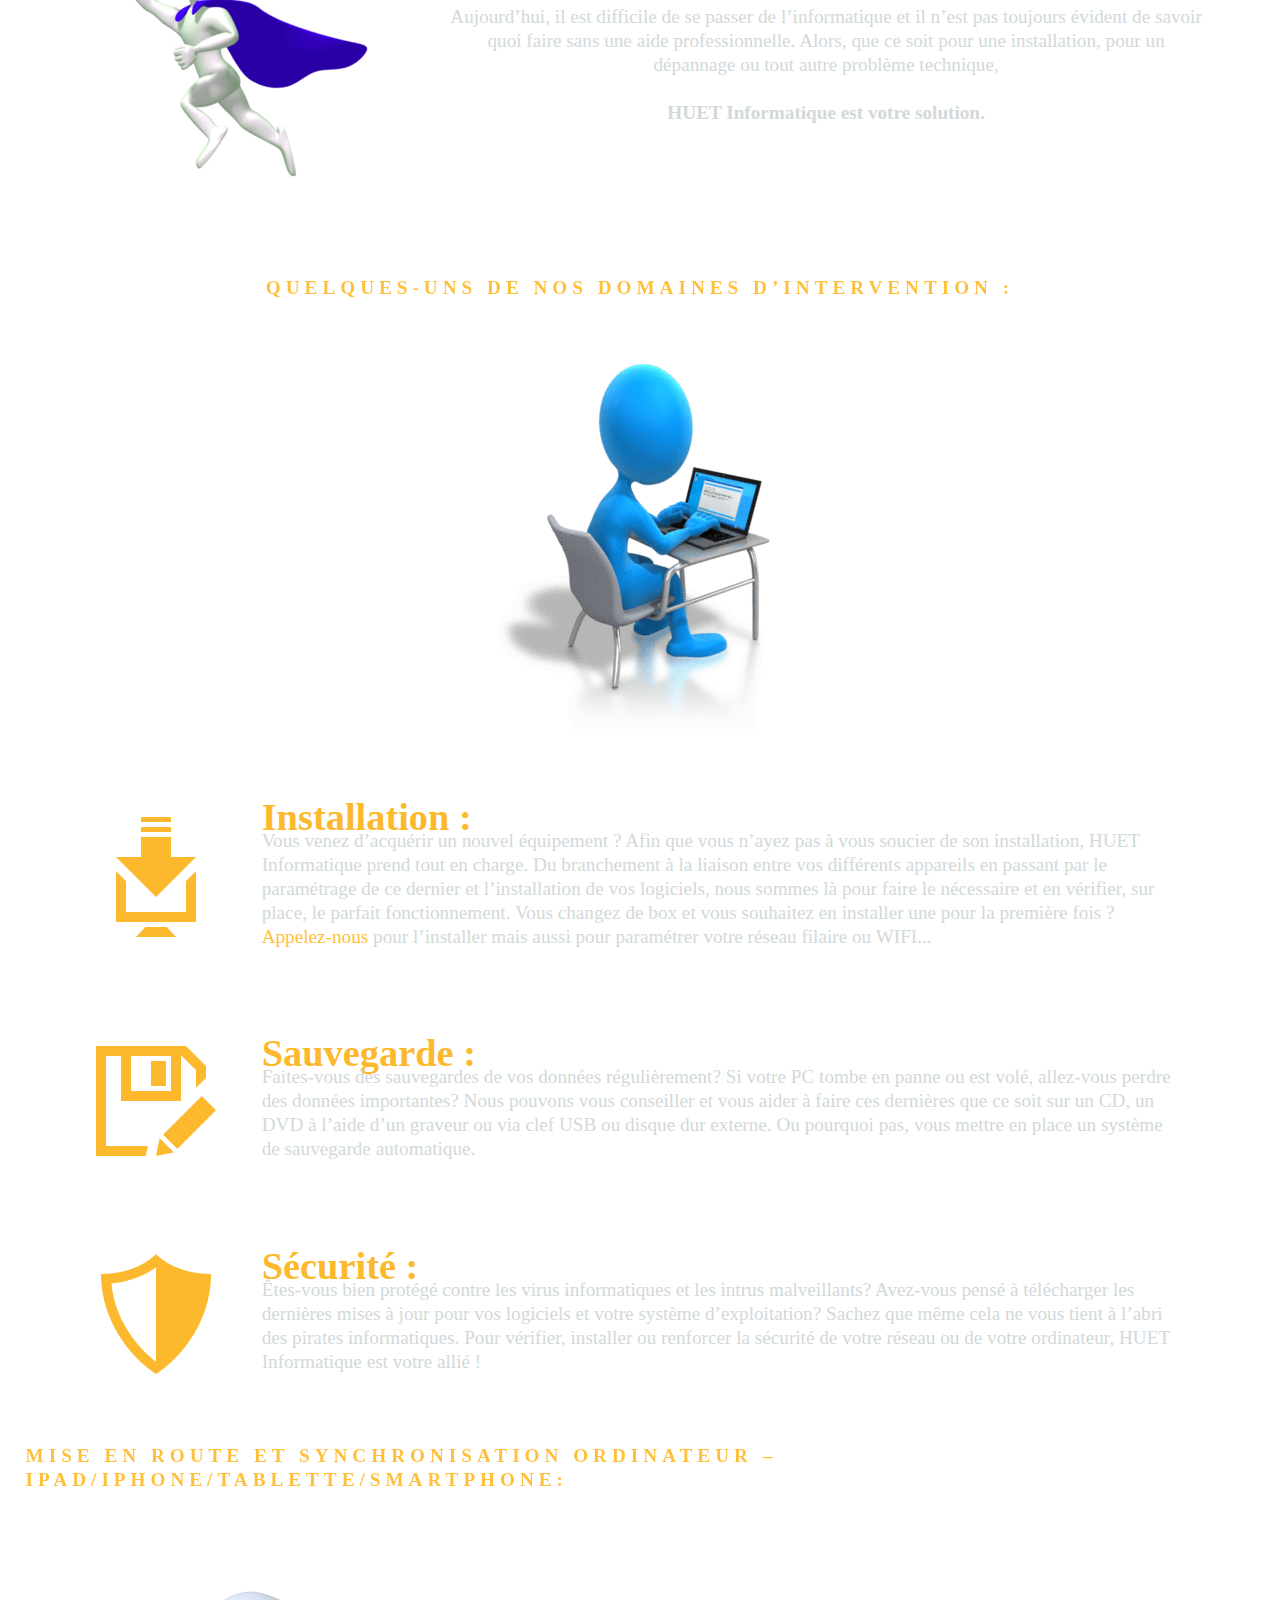
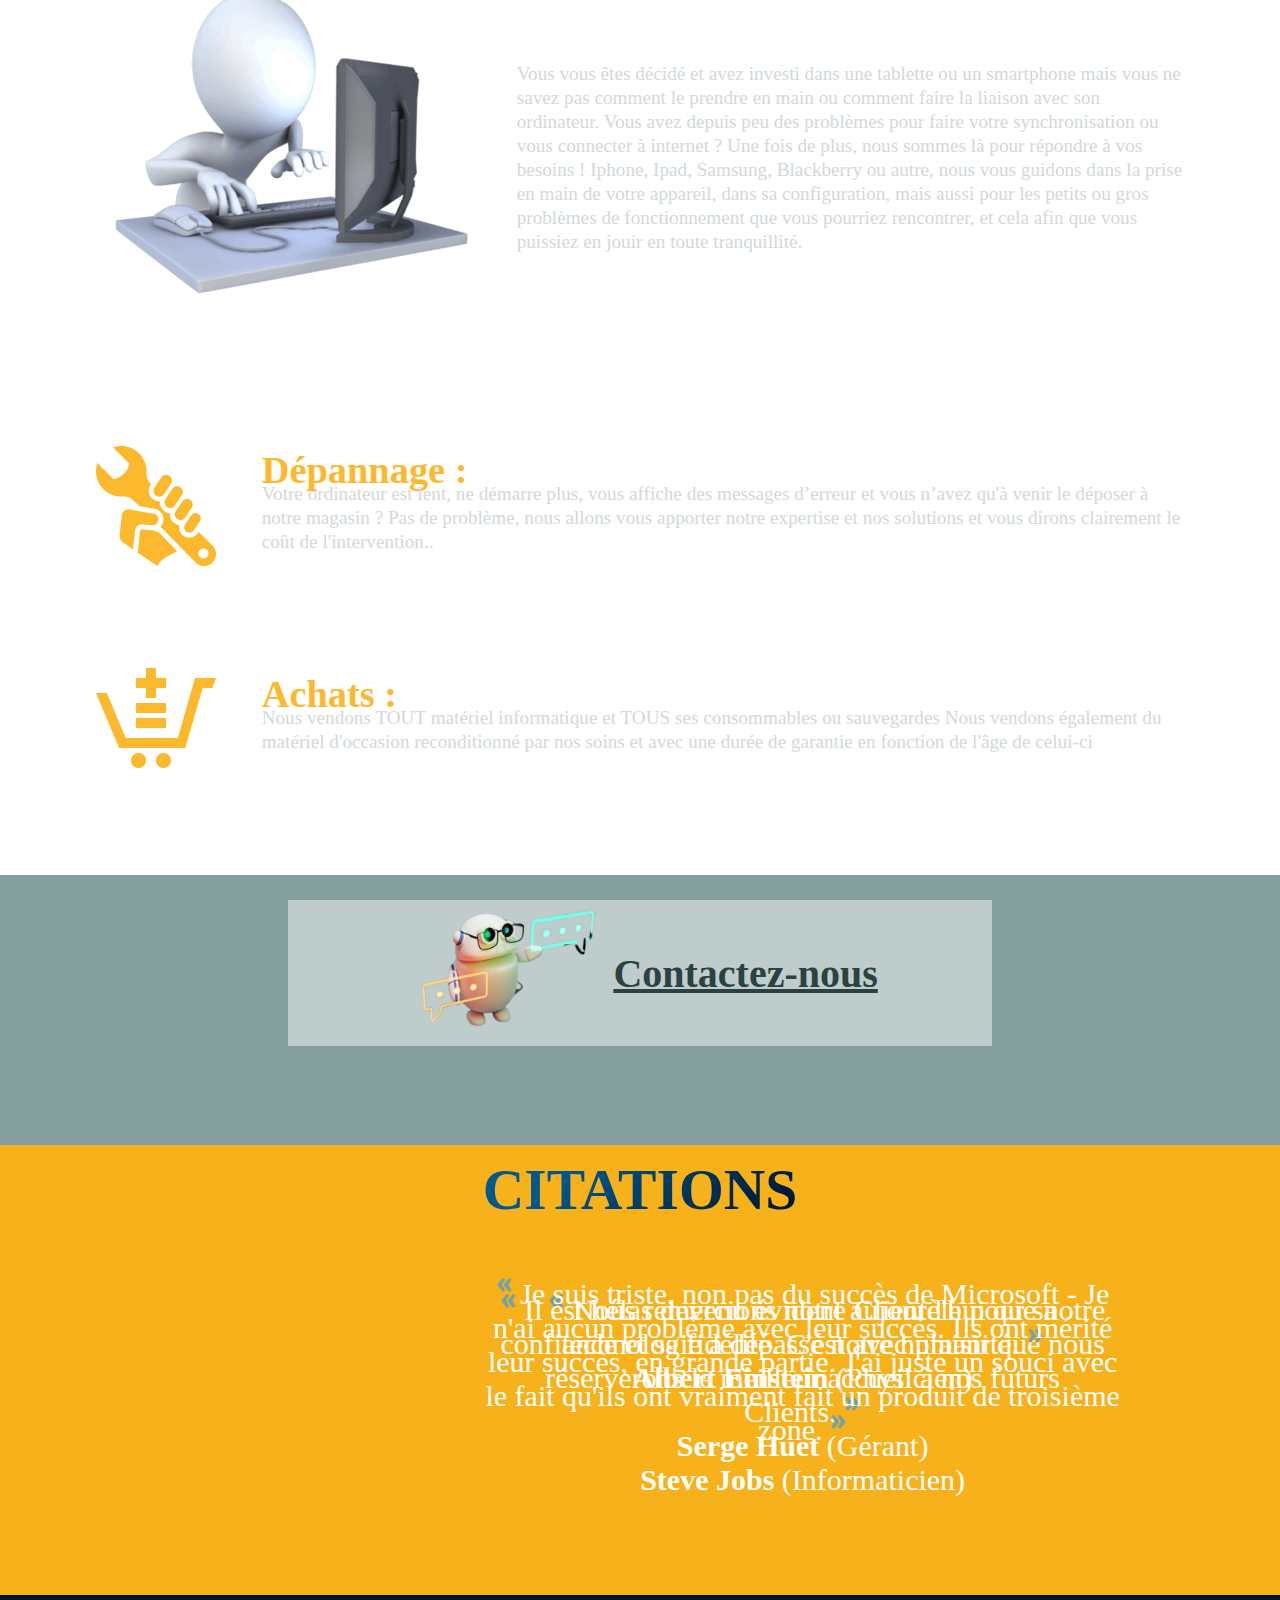
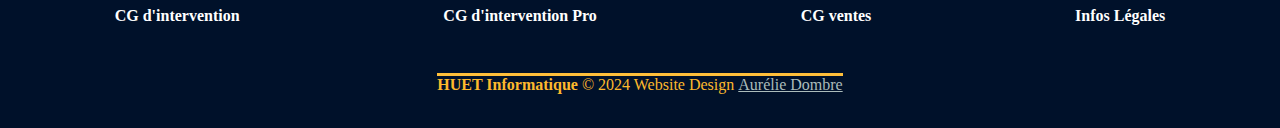
==== commit 8f75d297: "css + ajout logo 3d" ====
--- a/about.html
+++ b/about.html
@@ -39,7 +39,7 @@
             <!-- Hamburger icon -->
             <input class="side-menu" type="checkbox" id="side-menu" />
             <label class="hamb" for="side-menu"><span class="hamb-line"></span></label>
-            <li class="logo_nav"><a href="home.html" class=" active "><img src="logos/logo.png"
+            <li class="logo_nav"><a href="home.html" class=" active "><img src="logos/sphérisation.png"
                         alt="Logo Huet Informatique"></a></li>
 
             <nav class="nav">
--- a/css/home.css
+++ b/css/home.css
@@ -411,15 +411,98 @@
 
 @media screen and (max-width: 768px){
 
+    .parallax-title {
+        height: 25vh;
+    }
+
+    .about_intro,
+    .product_section{
+        display: flex;
+        flex-direction: column;
+        align-items: center;
+        margin: auto;
+    }
+    .reveal{
+        opacity: 1;
+        
+    }
+
+    .reveal.active {
+        opacity: 1;
+    }
+
+    .active.fade-bottom,
+    .active.fade-left,
+    .about.fade-right {
+        animation: none;
+    }
+
+    .about {
+        margin: auto;
+    }
+
     .about p {
         width: 80%;
         min-width: 180px;
-        font-size: calc(1rem + 0.5vw);
+        font-size: calc(0.8rem + 0.5vw);
         text-align: center;
         margin: 0 auto;
         line-height: calc(0.5rem + 2.5vw);
         letter-spacing: 1px;
         /* background-color: #c2dcdbaa; */
+    }
+
+    .about .link-1{
+        text-align: center;
+    }
+
+    .product_section{
+        font-size: calc(0.8rem + 0.8vw);
+    }
+    .product_section h2,
+    .interv_title h2,
+    .thanks h2 {
+        font-size: calc(1.5rem + 2vw);
+    }
+
+    .parallax-interv{
+        height: 155rem;
+    }
+
+    .parallax-interv h3 {
+        color: #fdb92d;
+        background-image: linear-gradient(100deg, #fdb92d 80%, #00537c 20%);
+        text-shadow: none;
+    }
+    .interv-wrap{
+        display: flex;
+        flex-direction: column;
+
+    }
+    .interv-block-right,
+    .interv-block-left{
+        margin-left: 5%;
+    }
+    .block {
+        height: 26rem;
+        display: flex;
+        flex-direction: column;
+        align-items: center;
+    }
+
+    .thanks{
+        width: 100%;
+        margin: auto;
+        padding: 0.5%;
+        
+    }
+    .wrapper_thanks_text{
+        width: 80%;
+    }
+
+    .parallax-thanks {
+        height: 45vh;
+        padding: 1%;
     }
 
 }
--- a/css/style.css
+++ b/css/style.css
@@ -16,7 +16,7 @@
 /* ================================================================*/
 /* ============================  FOOTER ===========================*/
 /* ================================================================*/
-.link_document{
+/*.link_document{
     background-color: var(--color-bg--footer);
     display: flex;
     justify-content: space-around;
@@ -25,7 +25,7 @@
     padding: 0.8rem;
     width: 96.1rem;
     margin-left: 1.5rem;
-}
+}*/
 
 .link_document a {
     text-decoration: none;
--- a/css/about.css
+++ b/css/about.css
@@ -53,7 +53,7 @@
     flex-direction: column;
     align-items: center;
     background-color: var(--bg-color-light);
-    margin-top: 50%;
+    margin-top: 30%;
 
 }
 
@@ -450,7 +450,7 @@
     font-weight: bold;
     padding: 0.8rem;
     width: 100%;
-    margin-left: .7rem;
+    
 }
 
 footer {
@@ -461,5 +461,5 @@
     display: flex;
     justify-content: center;
     align-items: center;
-    margin-left: .7rem;
-}
+    
+}
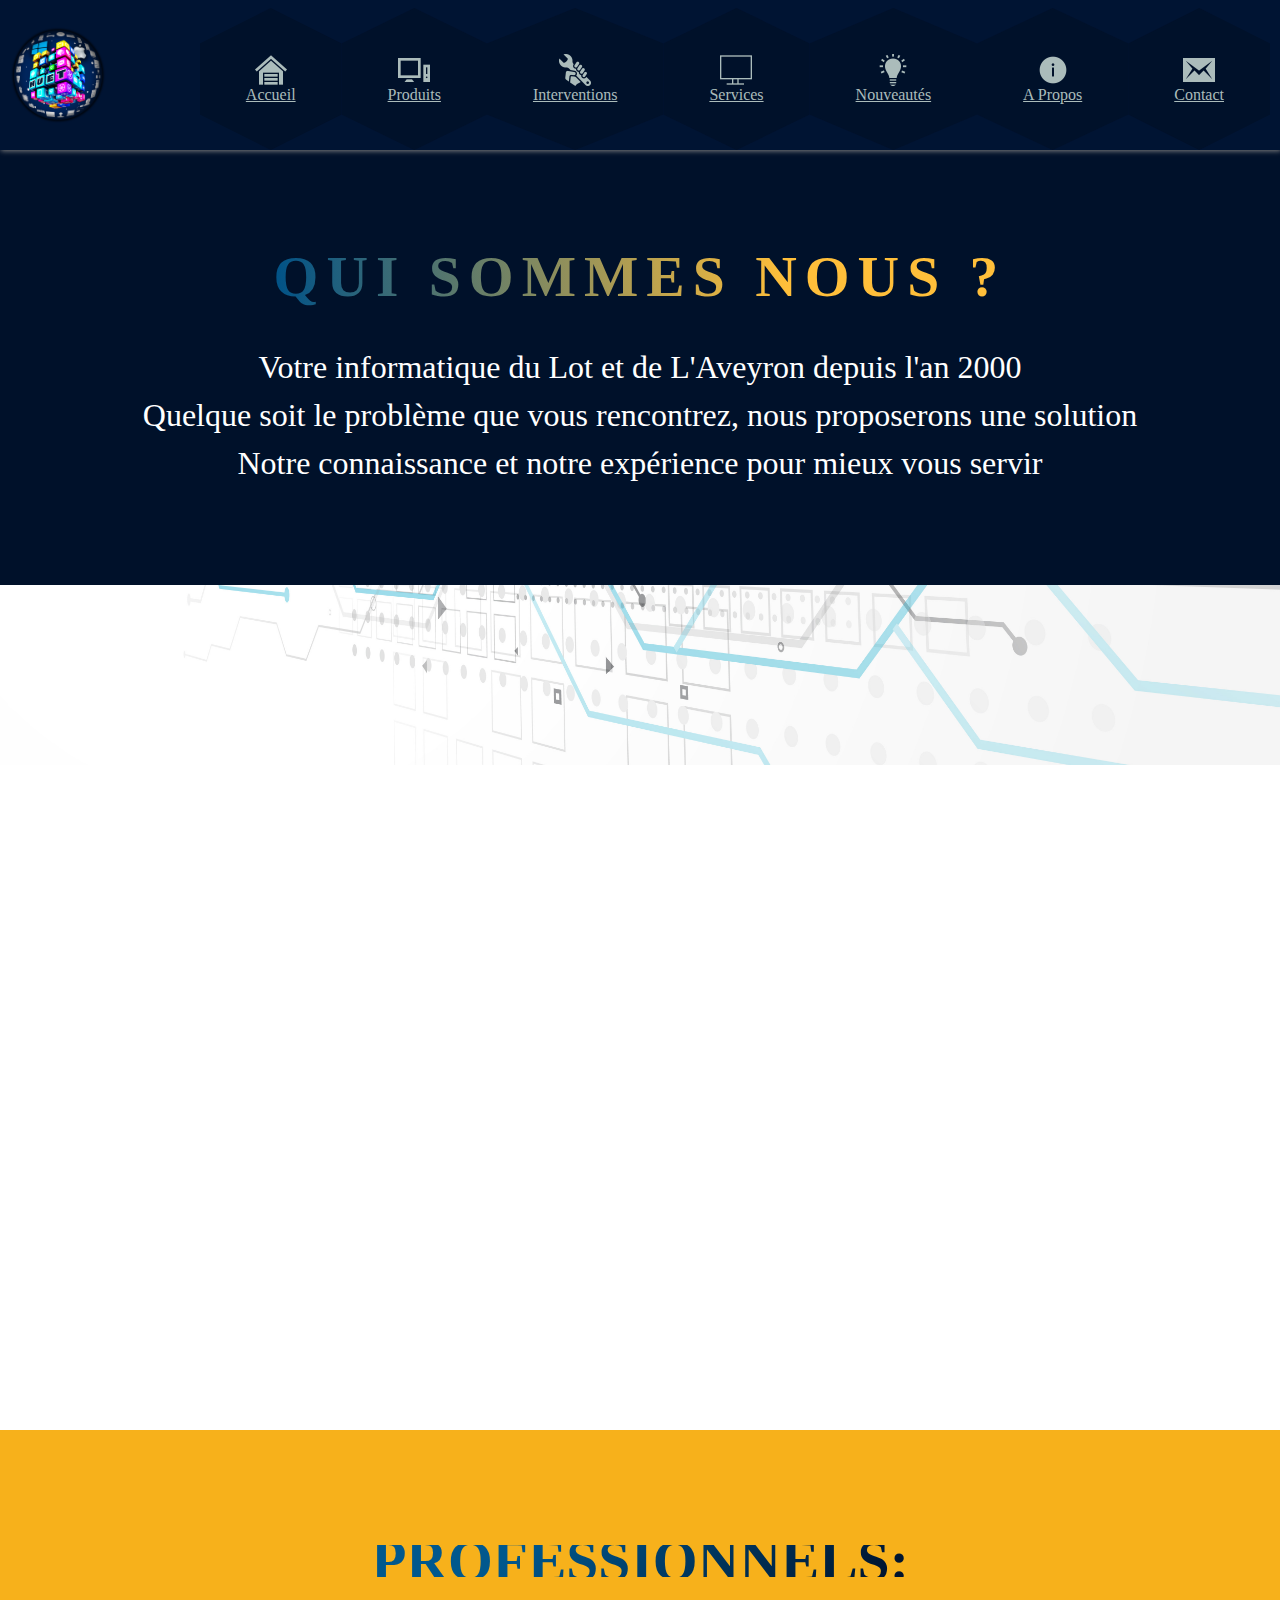
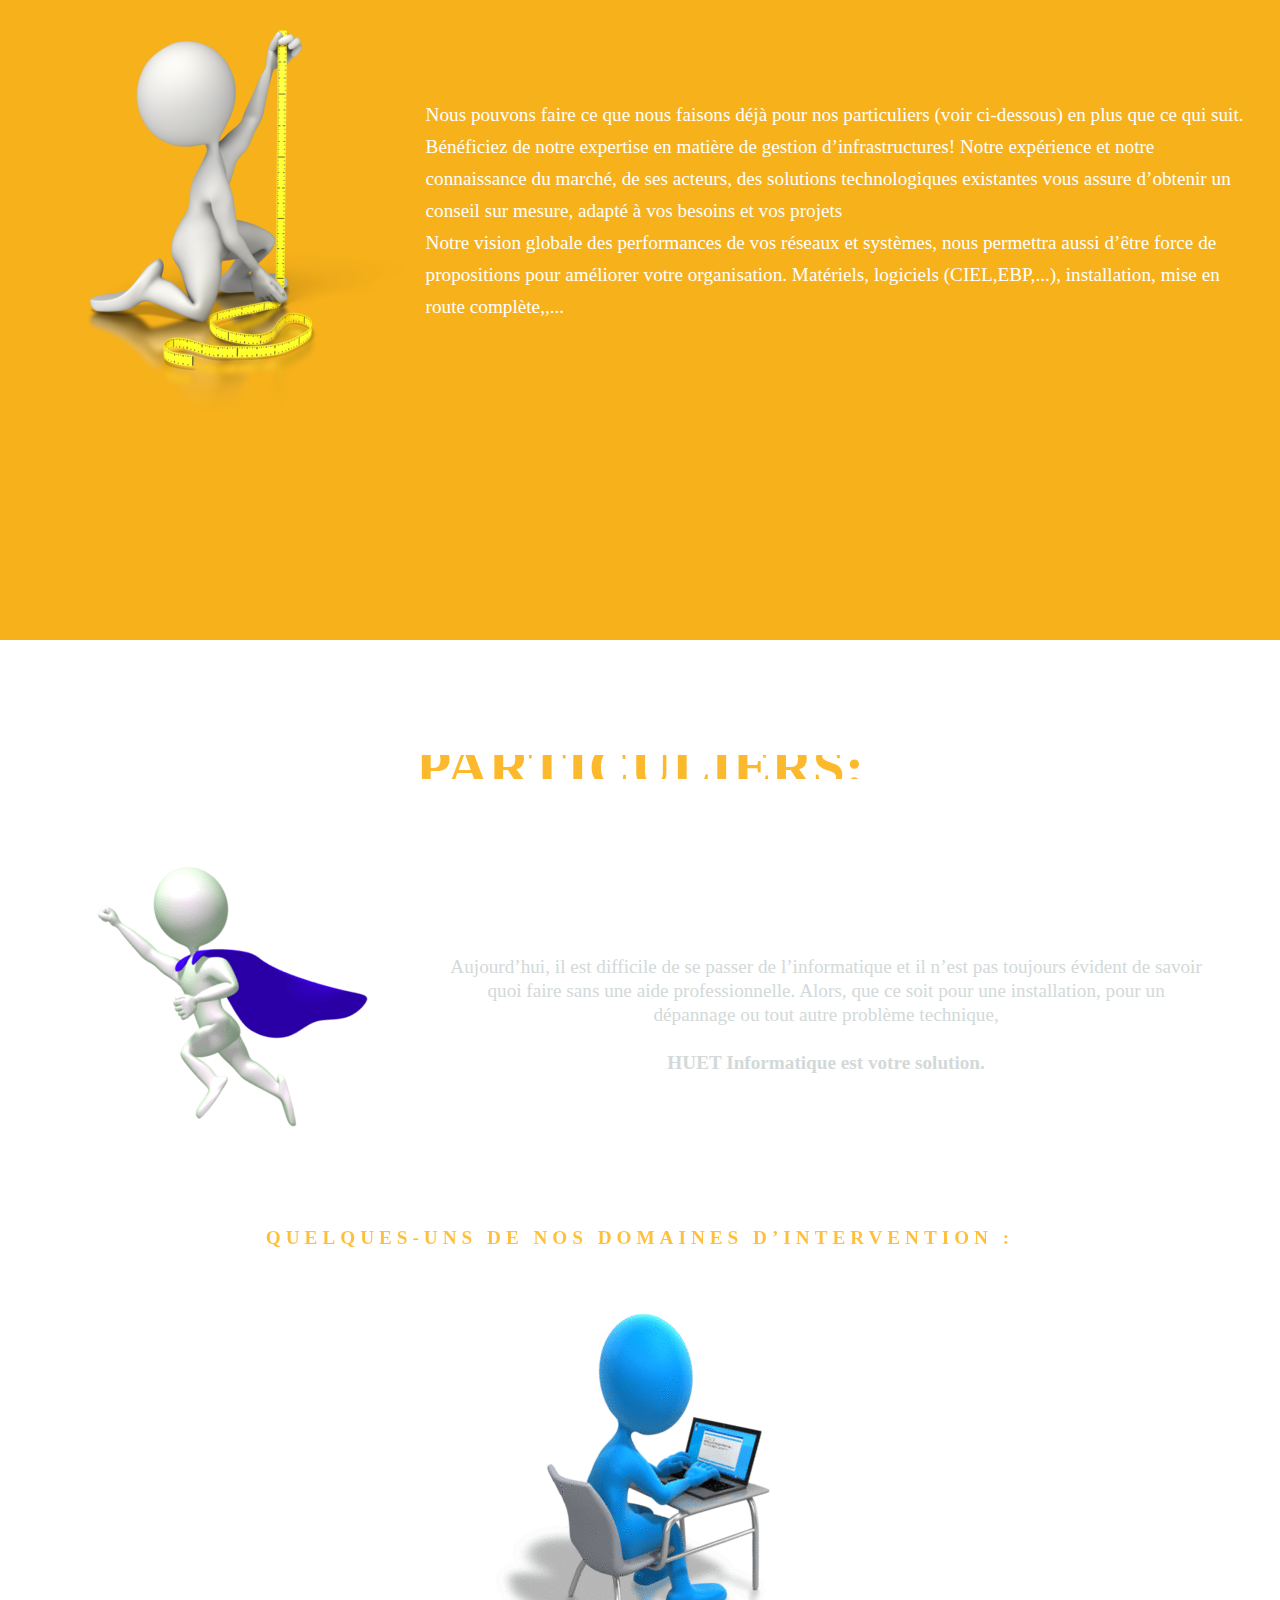
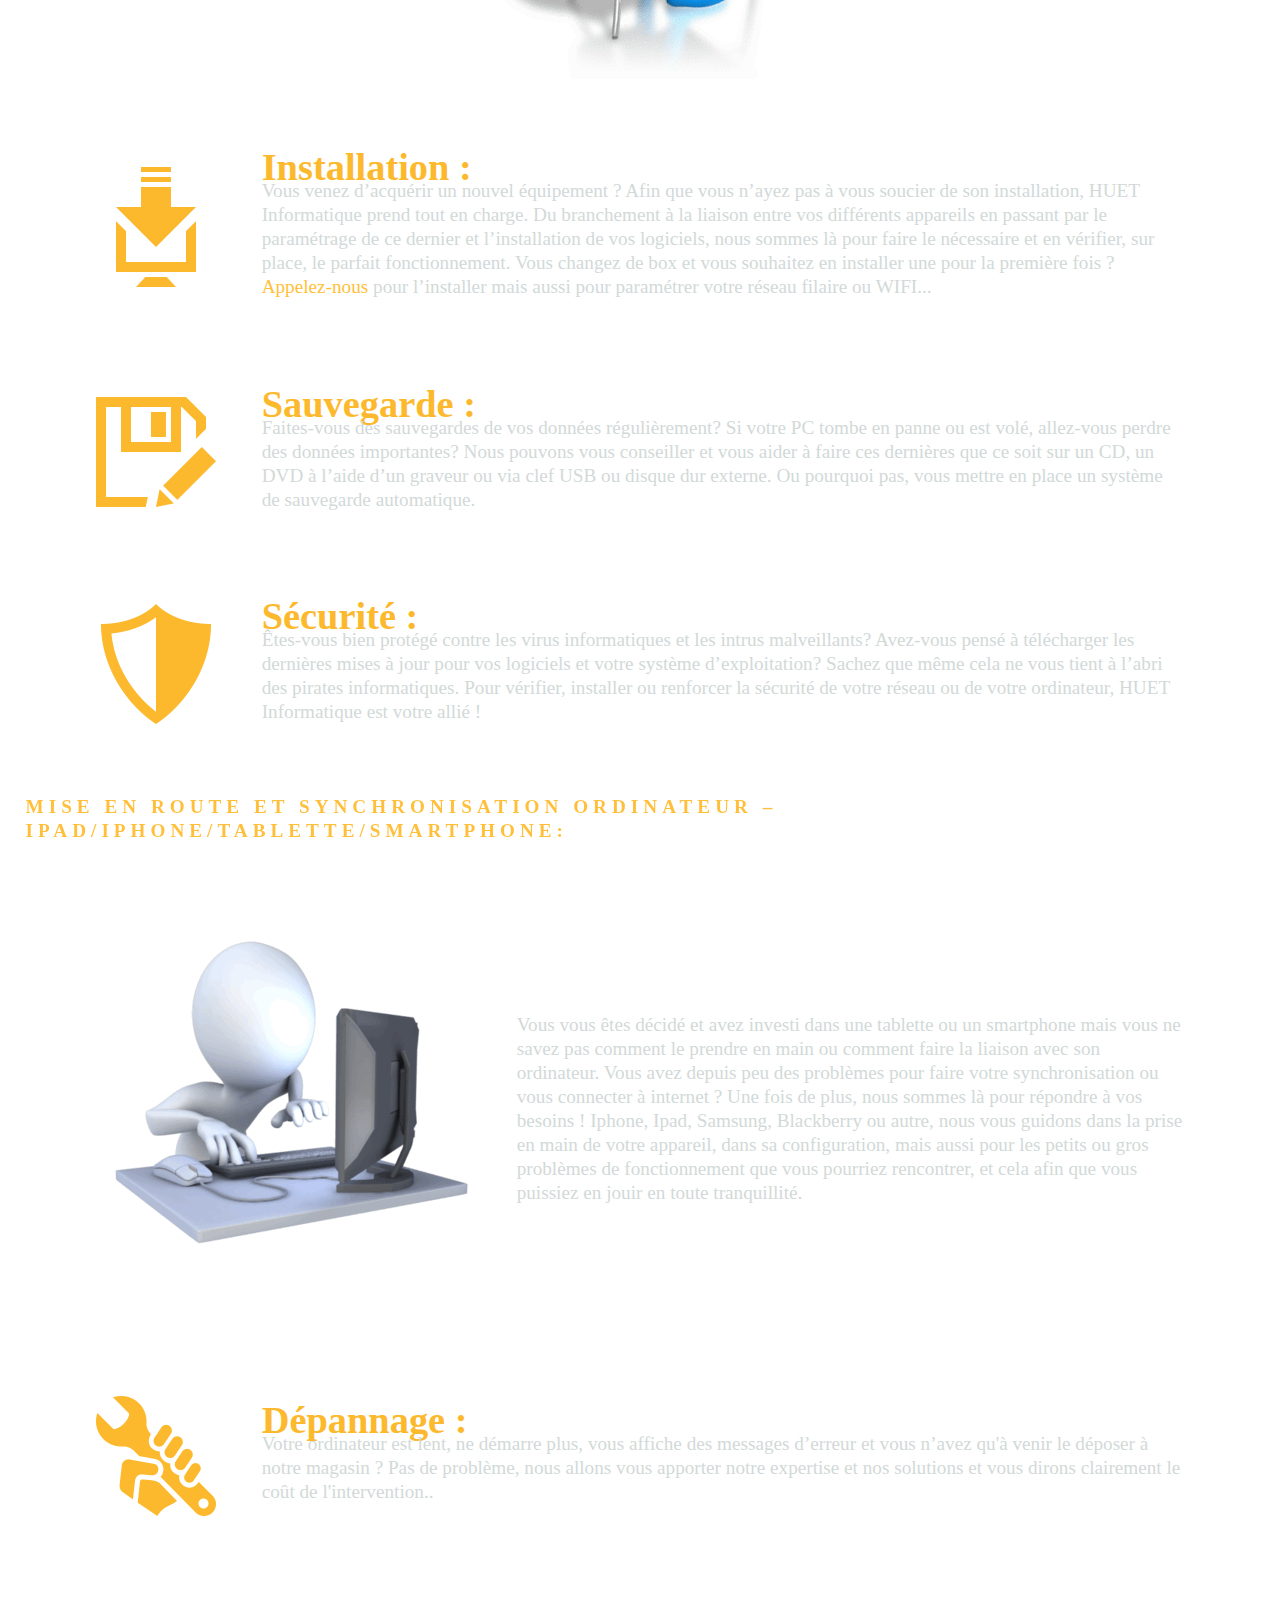
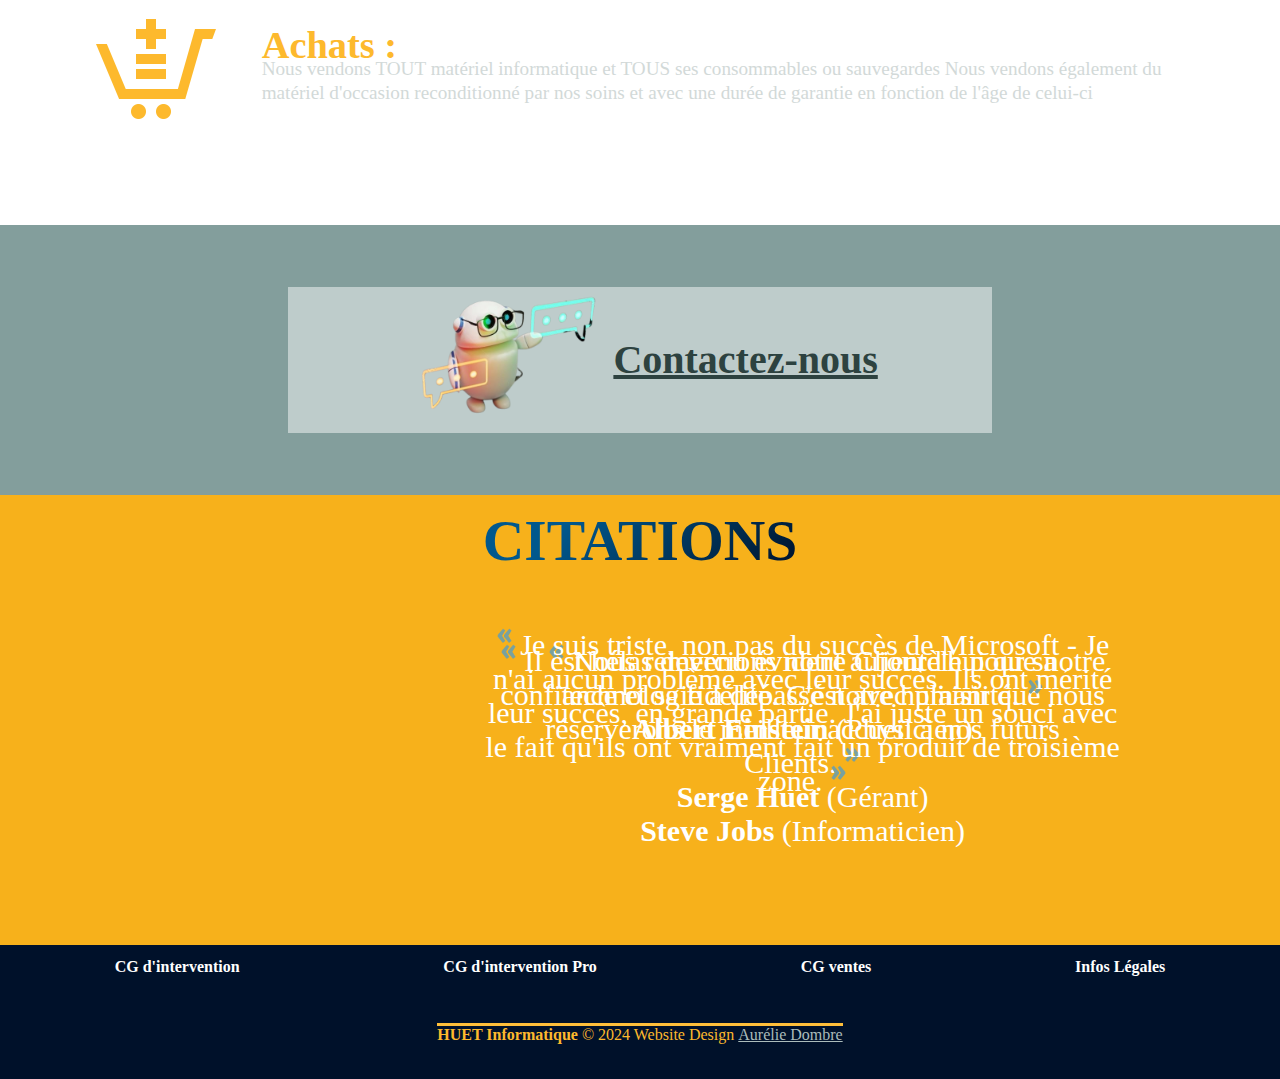
==== commit addaf969: "responsive about" ====
--- a/about.html
+++ b/about.html
@@ -33,8 +33,6 @@
 </head>
 
 <body>
-
-
         <header>
             <!-- Hamburger icon -->
             <input class="side-menu" type="checkbox" id="side-menu" />
--- a/css/home.css
+++ b/css/home.css
@@ -466,7 +466,7 @@
     }
 
     .parallax-interv{
-        height: 155rem;
+        height: 165rem;
     }
 
     .parallax-interv h3 {
@@ -484,7 +484,7 @@
         margin-left: 5%;
     }
     .block {
-        height: 26rem;
+        height: 28rem;
         display: flex;
         flex-direction: column;
         align-items: center;
@@ -505,6 +505,17 @@
         padding: 1%;
     }
 
+
+    /*footer*/
+
+    .link_document{
+        font-size: 0.7rem;
+    }
+
+    footer{
+        font-size: smaller;
+    }
+
 }
 
 @media screen and (min-width: 769px) and (max-width: 1200px) {
@@ -516,7 +527,7 @@
 
     .parallax-about,
     .parallax-product {
-        height: calc(160vh / 2);
+        height: calc(180vh / 2);
         padding-top: 5rem;
         background-attachment: inherit;
         text-align: center;
--- a/css/nav.css
+++ b/css/nav.css
@@ -1,83 +1,86 @@
-
 /* Header */
-header{
+header {
     background-color: #001433;
     box-shadow: 1px 1px 5px 0px gray;
     top: 0;
     width: 100%;
-
-}
-
-nav a{
+    display: flex;
+    justify-content: space-between;
+    align-items: center;
+    padding: 0 10px;
+    position: relative;
+    z-index: 10;
+}
+
+nav a {
     color: #abbcbb;
 }
 
 
 /* Logo */
-.logo_nav{
+.logo_nav {
     display: inline-block;
     color: white;
-    margin-left: 10px;
-}
-
-.logo_nav, nav{
-    top: 0.5rem;
-}
-.logo_nav img{
+}
+
+.logo_nav img {
     width: 6rem;
 }
 
-ul{
+ul {
     list-style: none;
-    margin-top: 0.5rem;
+    padding: 0;
+    margin: 0.5rem 0;
 }
 
 /* Nav menu */
-nav{
+nav {
     width: 100%;
     height: 100%;
     position: fixed;
-    background-color: transparent;
-    overflow: hidden;
+    background-color: #001433;
+    overflow-y: auto;
     max-height: 0;
-    transition: max-height .5s ease-out;
-
-}
-.item{
+    transition: max-height 0.5s ease-out;
+    top: 60px; /* Adjust this if your header height changes */
+    right: 0;
+    z-index: 9;
+}
+
+.item {
     background-color: #00112a;
-    
-}
-
-.item-wrap{
+    margin: 0;
+}
+
+.item-wrap {
     display: flex;
     flex-direction: column;
     align-items: center;
-}
-
-@media screen and (min-width: 968px){
-    .menu li{
+    padding: 1rem;
+}
+
+@media screen and (min-width: 968px) {
+    .menu li {
         display: block;
         padding: 30px;
-
         -webkit-clip-path: polygon(50% 0%, 100% 25%, 100% 75%, 50% 100%, 0% 75%, 0% 25%);
         clip-path: polygon(50% 0%, 100% 25%, 100% 75%, 50% 100%, 0% 75%, 0% 25%);
-
-    }
-}
-
-.menu li:hover{
+    }
+}
+
+.menu li:hover {
     background-color: #005287;
     z-index: 1;
-
-}
-
+}
 
 /* Menu Icon */
-.hamb{
+.hamb {
     cursor: pointer;
-    float: right;
-    padding: 40px 20px;
-}/* Style label tag */
+    padding: 20px;
+    display: flex;
+    align-items: center;
+    justify-content: center;
+}
 
 .hamb-line {
     background: #fdb92d;
@@ -85,23 +88,24 @@
     height: 2px;
     position: relative;
     width: 24px;
-
 } /* Style span tag */
 
 .hamb-line::before,
-.hamb-line::after{
+.hamb-line::after {
     background: #fdb92d;
     content: '';
     display: block;
     height: 100%;
     position: absolute;
-    transition: all .2s ease-out;
-    width: 100%;
-}
-.hamb-line::before{
+    transition: all 0.2s ease-out;
+    width: 100%;
+}
+
+.hamb-line::before {
     top: 5px;
 }
-.hamb-line::after{
+
+.hamb-line::after {
     top: -5px;
 }
 
@@ -110,51 +114,48 @@
 } /* Hide checkbox */
 
 /* Toggle menu icon */
-.side-menu:checked ~ nav{
-    max-height: 100%;
-}
+.side-menu:checked ~ nav {
+    max-height: calc(100vh - 60px); /* Adjust this if your header height changes */
+}
+
 .side-menu:checked ~ .hamb .hamb-line {
     background: transparent;
 }
+
 .side-menu:checked ~ .hamb .hamb-line::before {
     transform: rotate(-45deg);
-    top:0;
-}
+    top: 0;
+}
+
 .side-menu:checked ~ .hamb .hamb-line::after {
     transform: rotate(45deg);
-    top:0;
-}
-
+    top: 0;
+}
 
 /* Sub nav */
 .subnav-content {
-
     width: 100%;
     z-index: 1;
-    padding: 20px 0 ;
+    padding: 20px 0;
     display: none;
-
-}
+}
+
 .subnav-content a {
     text-decoration: none;
-    padding: 0;
-    margin: 10px 0;
+    padding: 10px 0;
     text-align: center;
-    background-color: transparent;
+    color: white;
 }
 
 .subnav:hover .subnav-content {
     display: flex;
     flex-direction: column;
-    background-color: transparent;
-
-}
-
-
+    background-color: #00112a;
+}
 
 /* Responsiveness */
 @media (min-width: 968px) {
-    nav{
+    nav {
         max-height: none;
         top: 0;
         position: relative;
@@ -162,55 +163,38 @@
         width: fit-content;
         background-color: transparent;
     }
-    .menu li{
+    .menu li {
         float: left;
     }
-    .menu a:hover{
+    .menu a:hover {
         background-color: transparent;
         color: #fdb92d;
-        transform: scale(1.1)
-    }
-
-    .hamb{
+        transform: scale(1.1);
+    }
+    .hamb {
         display: none;
     }
-
-
-}
-
-
-
-@media (min-width: 968px) {
-
-    /* Sub nav */
     .subnav-content {
-        padding: 20px 0 ;
         display: none;
-        background-color:  black;
+        background-color: black;
     }
     .subnav-content a {
         color: white;
     }
 }
 
-@media (max-width: 968px){
-    ul{
-        list-style: none;
+@media (max-width: 968px) {
+    ul {
         margin-top: 5.5rem;
-        padding-left: 0;
-    }
-
+    }
     .item-wrap {
         padding: 1rem;
     }
-
-    nav li:hover{
+    nav li:hover {
         background-color: #1e2530;
         z-index: 1;
-
-    }
-
-    .menu a:hover{
+    }
+    .menu a:hover {
         color: #fdb92d;
     }
 }
--- a/css/about.css
+++ b/css/about.css
@@ -53,7 +53,7 @@
     flex-direction: column;
     align-items: center;
     background-color: var(--bg-color-light);
-    margin-top: 30%;
+    margin-top: 100%;
 
 }
 
@@ -109,6 +109,7 @@
     background-image: var(--bg-image);
     position: relative;
     overflow: hidden;
+    justify-content: center;
 }
 
 
@@ -463,3 +464,119 @@
     align-items: center;
     
 }
+
+
+
+@media  screen and (max-width: 768px){
+    
+    .title_header_h1{
+        font-size: calc(1rem + 1vw);
+    }
+    .header_list_item{
+        font-size: 1rem;
+        margin-top: 1rem;
+        line-height: 2rem;
+    }
+
+    .parallax_us{
+        top: 72%;
+        position: absolute;
+        height: 25vh;
+    }
+    .title_header_h2 {
+        font-size: calc(1rem + 1vw);
+    }
+
+     /* PRO */
+
+    .parallax-pro{
+        height: 125vh;
+        margin-top: 35rem;
+    }
+    .wrap_pro--img--text {
+        display: flex;
+        align-items: center;
+        padding: 2%;
+        flex-direction: column;
+        font-size: 1rem;
+    }
+
+    .wrap_pro--img img{
+        width: 50%;
+    }
+
+    .wrap_pro-p,
+    .particulier-intro-text{
+        padding: 1%;
+        font-size: 1rem;
+    }
+
+    /* PRARTICULIER */
+    .wrap_particulier {
+        display: flex;
+        margin-top: 9%;
+        flex-direction: column;
+        align-items: center;
+        font-size: 1.2rem;
+        line-height: 1.5rem;
+        color: #d2d9d8;
+    }
+
+    .blocs-texts h3 {
+        font-size: 1.5rem;
+        letter-spacing: 5px;
+        text-align: center;
+        width: 60%;
+    }
+
+    .particulier-intro {
+        padding: 2%;
+        display: flex;
+        align-items: center;
+        flex-direction: column;
+        width: 60%;
+    }
+    .bloc-text--intro {
+        padding: 2%;
+        text-align: center;
+        width: 70%;
+    }
+
+    .bloc-text {
+        padding: 2%;
+        display: flex;
+        flex-direction: column;
+        width: 80%;
+        align-items: center;
+    }
+    
+
+    .wrap--bloc--text--image {
+        display: flex;
+        align-items: center;
+        padding: 2%;
+        flex-direction: column;
+    }
+
+    .wrap--bloc--text{
+        display: flex;
+        flex-direction: column;
+        align-items: center;
+        width: 90%;
+        text-align: center;
+        font-size: 1rem;
+    }
+
+    .text_citations li {
+        overflow: hidden;
+        font-size: 1rem;
+    }
+
+    .link_document {
+        font-size: 0.7rem;
+    }
+
+    footer{
+        font-size: 1rem;
+    }
+}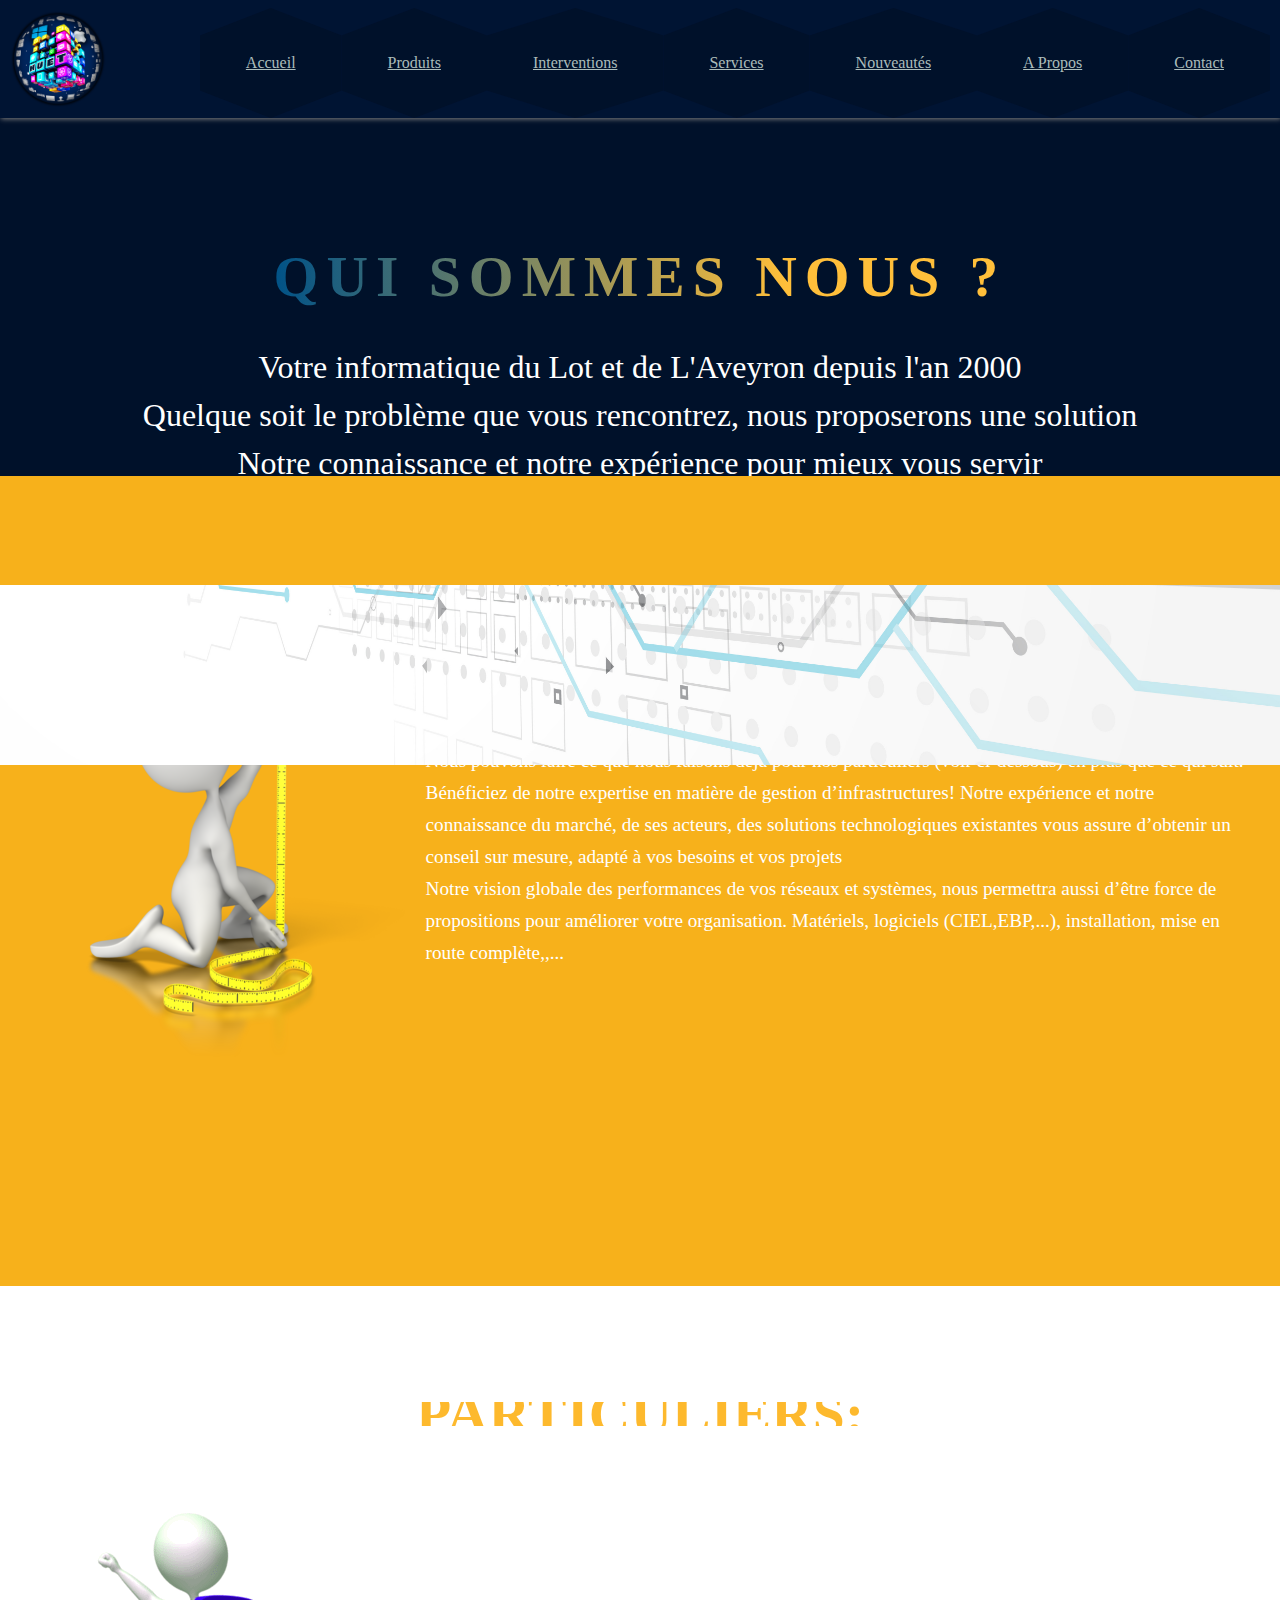
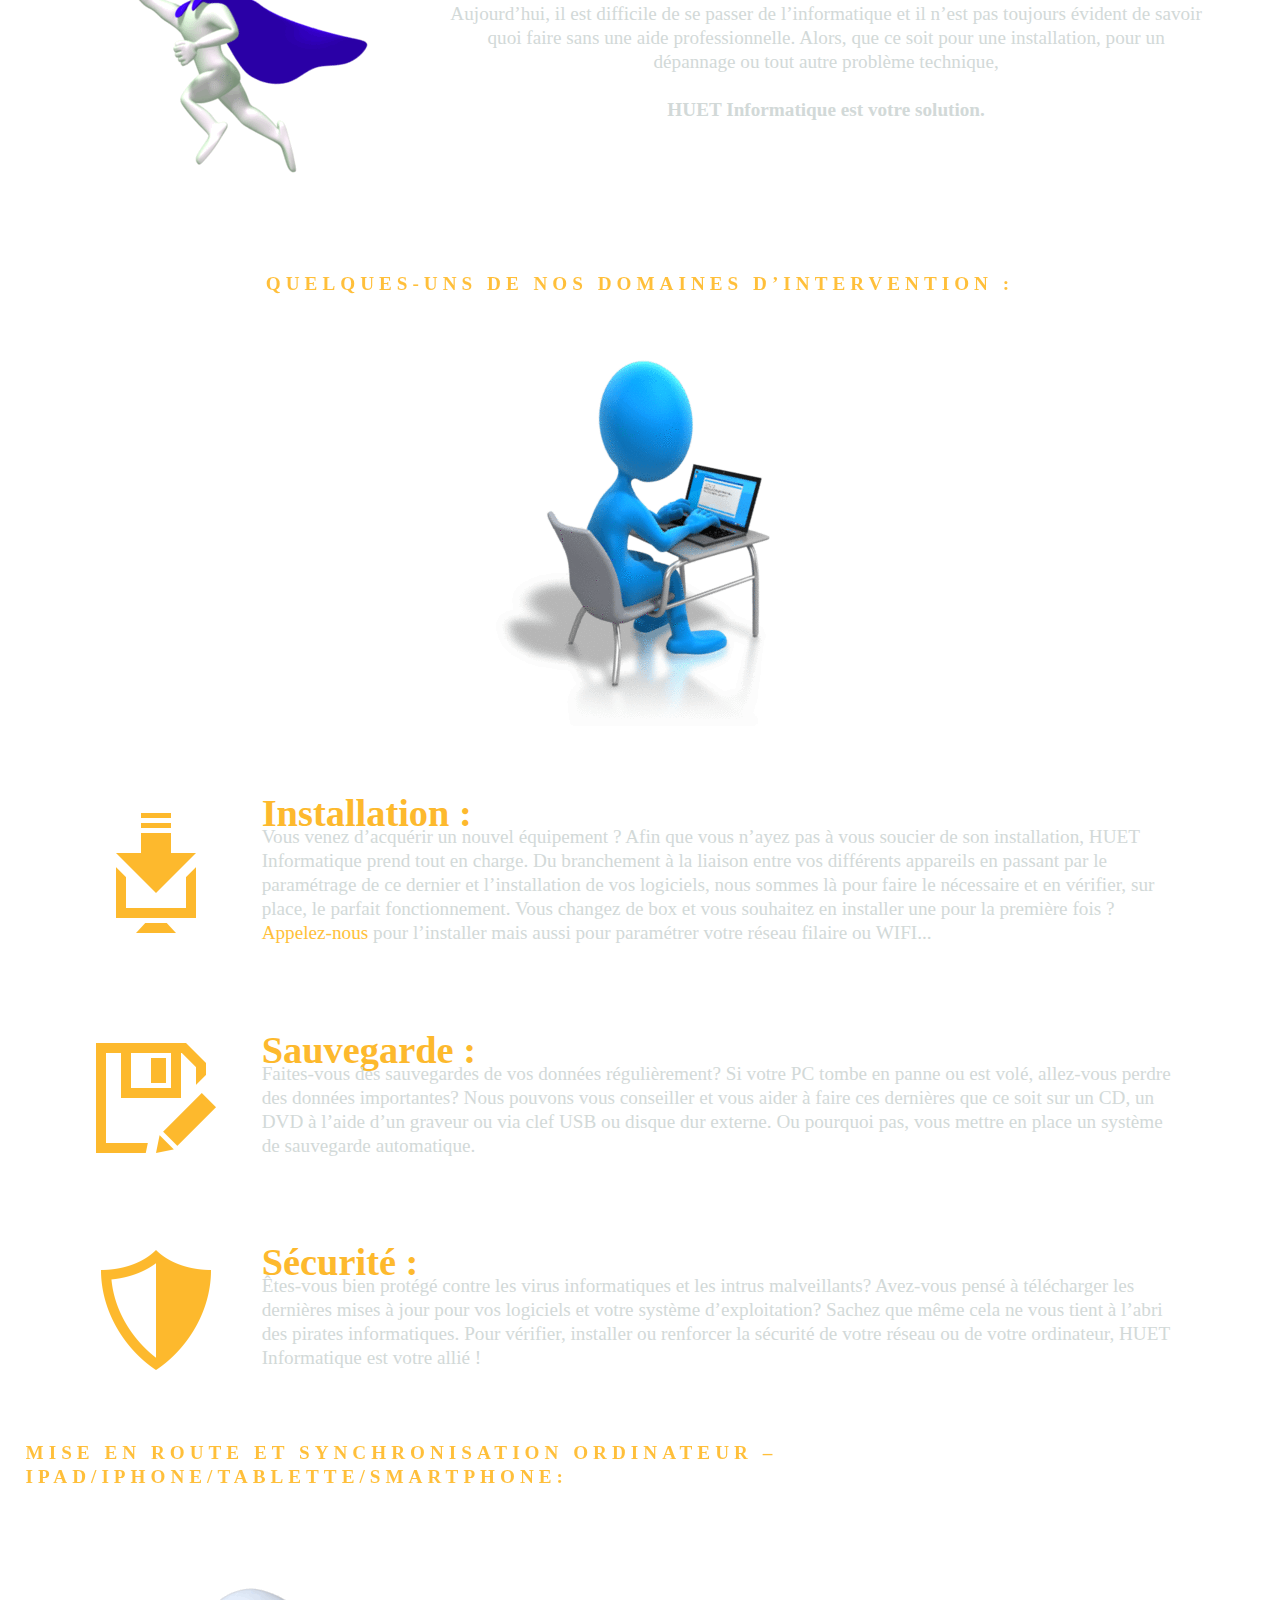
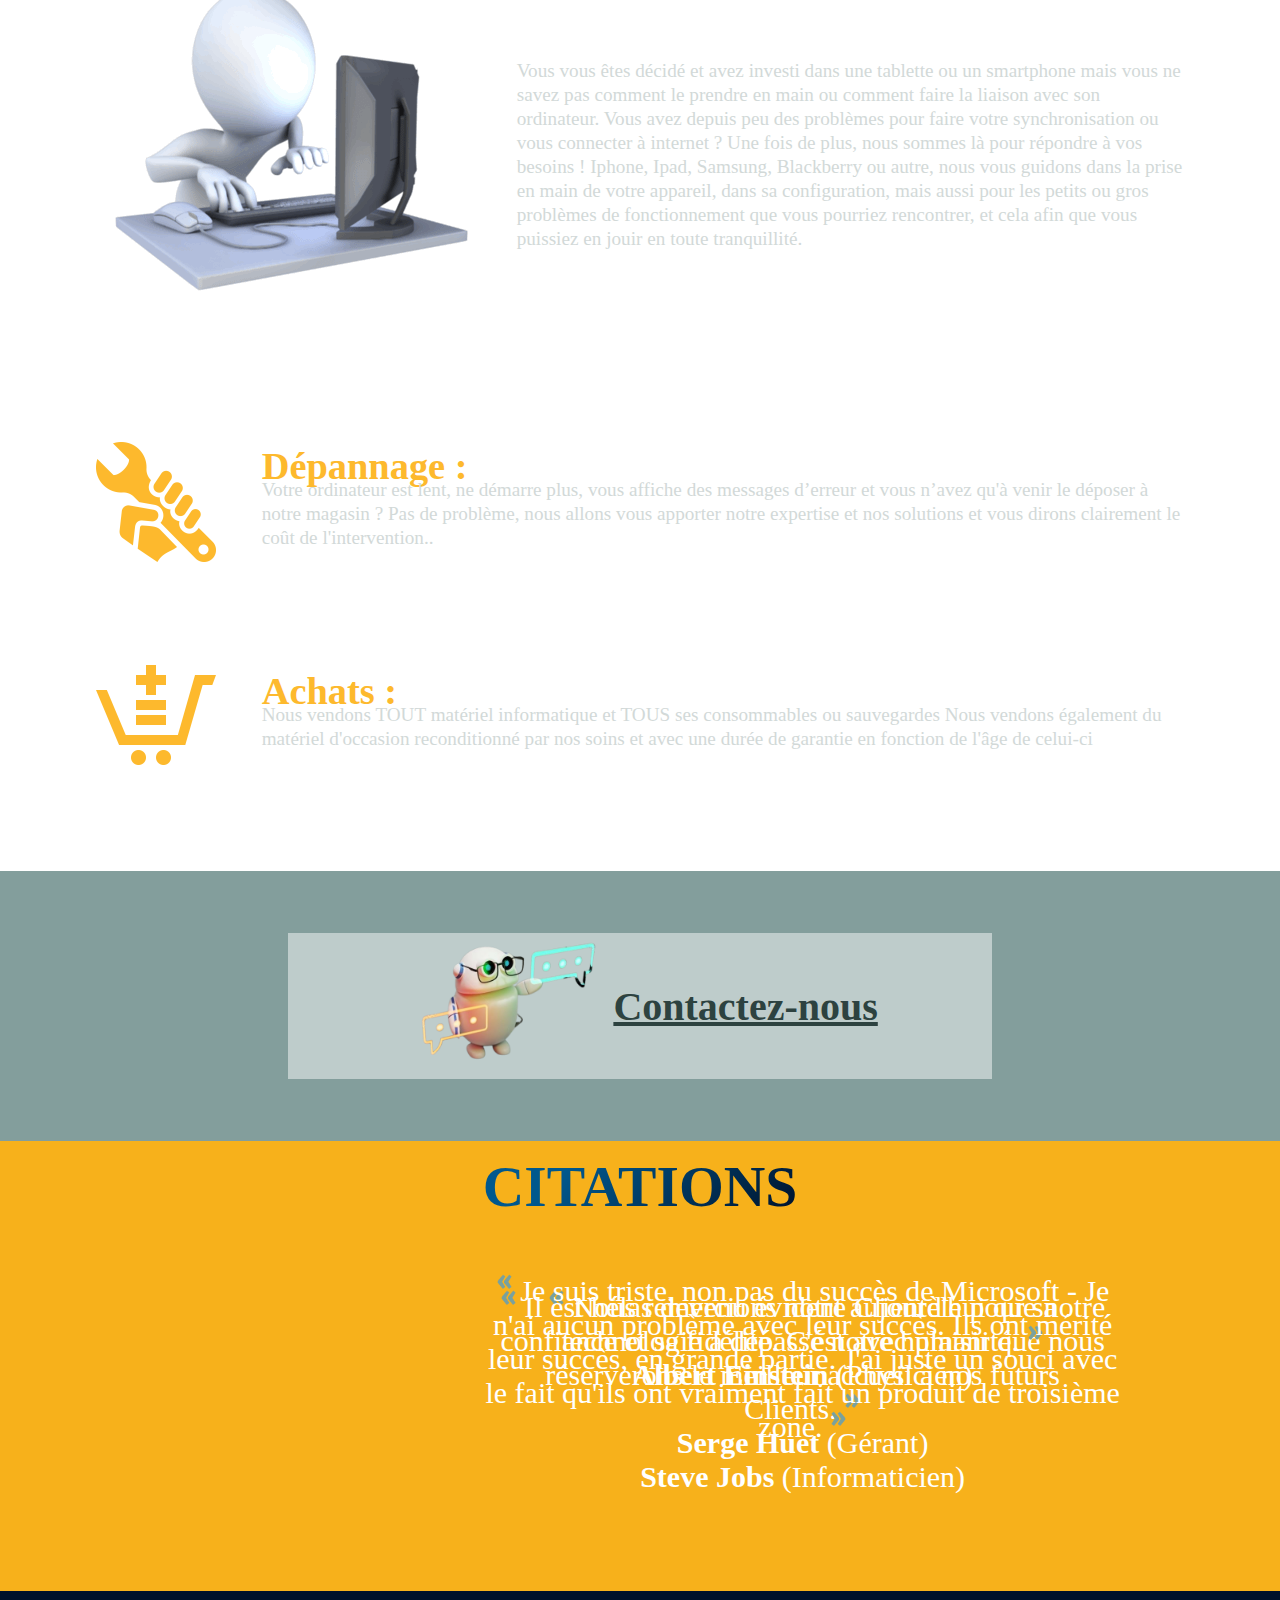
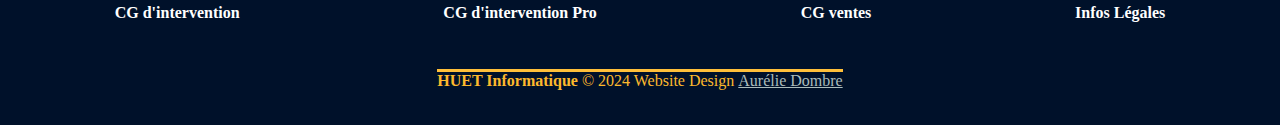
==== commit e2446218: "responsive tablette pour about + correction nav" ====
--- a/about.html
+++ b/about.html
@@ -332,54 +332,54 @@
             </section>
 
             <section class="parallax_citation">
-                <section class="about_citation">
-                    <div class="citations">
-                        <h2 class="title_header_h2">Citations</h2>
-
-                        <ul class="text_citations">
-                            <li class="item-1">
-                                <p>
-                                    <img src="icon/comma-1.png" alt="guillemet"> Nous remercions notre
-                                    Clientèle pour sa
-                                    confiance
-                                    et sa fidélité. C'est avec plaisir que nous réserverons le meilleur
-                                    accueil à nos futurs
-                                    Clients.
-                                    <img src="icon/comma-2.png" alt="guillemet">
-                                </p>
-                                <div>
-                                    <span><strong>Serge Huet</strong> (Gérant)</span>
-                                </div>
-                            </li>
-                            <li class="item-2">
+                
+                <div class="citations">
+                    <h2 class="title_header_h2">Citations</h2>
+
+                    <ul class="text_citations">
+                        <li class="item-1">
+                            <p>
+                                <img src="icon/comma-1.png" alt="guillemet"> Nous remercions notre
+                                Clientèle pour sa
+                                confiance
+                                et sa fidélité. C'est avec plaisir que nous réserverons le meilleur
+                                accueil à nos futurs
+                                Clients.
+                                <img src="icon/comma-2.png" alt="guillemet">
+                            </p>
+                            <div>
+                                <span><strong>Serge Huet</strong> (Gérant)</span>
+                            </div>
+                        </li>
+                        <li class="item-2">
+                            <img src="icon/comma-1.png" alt="guillemet">
+                            Il est hélas devenu évident aujourd'hui que notre technologie a dépassé notre
+                            humanité.
+                            <img src="icon/comma-2.png" alt="guillemet">
+                            <div>
+                                <span><strong>Albert Einstein</strong> (Physicien)</span>
+                            </div>
+
+                        </li>
+
+                        <li class="item-3">
+                            <p>
                                 <img src="icon/comma-1.png" alt="guillemet">
-                                Il est hélas devenu évident aujourd'hui que notre technologie a dépassé notre
-                                humanité.
+                                Je suis triste, non pas du succès de Microsoft -
+                                Je n'ai aucun problème avec leur succès. Ils ont mérité leur succès,
+                                en grande partie.
+                                J'ai juste un souci avec le fait qu'ils ont vraiment fait un produit
+                                de troisième zone.
                                 <img src="icon/comma-2.png" alt="guillemet">
-                                <div>
-                                    <span><strong>Albert Einstein</strong> (Physicien)</span>
-                                </div>
-
-                            </li>
-
-                            <li class="item-3">
-                                <p>
-                                    <img src="icon/comma-1.png" alt="guillemet">
-                                    Je suis triste, non pas du succès de Microsoft -
-                                    Je n'ai aucun problème avec leur succès. Ils ont mérité leur succès,
-                                    en grande partie.
-                                    J'ai juste un souci avec le fait qu'ils ont vraiment fait un produit
-                                    de troisième zone.
-                                    <img src="icon/comma-2.png" alt="guillemet">
-                                </p>
-                                <div>
-                                    <span><strong>Steve Jobs</strong> (Informaticien)</span>
-                                </div>
-                            </li>
-                        
-                        </ul>
-                    </div>
-                </section>
+                            </p>
+                            <div>
+                                <span><strong>Steve Jobs</strong> (Informaticien)</span>
+                            </div>
+                        </li>
+                    
+                    </ul>
+                </div>
+                
             </section>
 
         </main>
--- a/css/home.css
+++ b/css/home.css
@@ -524,6 +524,11 @@
         height: 20vh;
         background-attachment: inherit;
     }
+    .reveal{
+        opacity: 1;
+        
+    }
+
 
     .parallax-about,
     .parallax-product {
--- a/css/nav.css
+++ b/css/nav.css
@@ -10,6 +10,7 @@
     padding: 0 10px;
     position: relative;
     z-index: 10;
+    /* flex-direction: row-reverse; */
 }
 
 nav a {
@@ -154,7 +155,14 @@
 }
 
 /* Responsiveness */
-@media (min-width: 968px) {
+@media (min-width: 1028px) {
+
+     /*** Nav ***/
+    .item-wrap span{
+        display: none;
+    }
+
+
     nav {
         max-height: none;
         top: 0;
@@ -183,7 +191,16 @@
     }
 }
 
-@media (max-width: 968px) {
+@media (max-width: 1028px) {
+     /*** Nav ***/
+    .item-wrap span{
+        display: none;
+    }
+
+    header {
+        flex-direction: row-reverse;
+    }
+
     ul {
         margin-top: 5.5rem;
     }
--- a/css/about.css
+++ b/css/about.css
@@ -4,12 +4,13 @@
     box-sizing: border-box;
     scroll-behavior: smooth;
 }
- /*https://freefrontend.com/css-text-animations/*/
+
+/*https://freefrontend.com/css-text-animations/*/
 html {
     --text-color-blue: #01588d;
     --text-color-white: #fff;
     --color-section-title: #00112a;
-    --color-title-purple : #8a01fe;
+    --color-title-purple: #8a01fe;
     --bg-color-section-about: #d2d9d8;
     --bg-color-light: #f7b11b;
     --bg-color-transition: linear-gradient(315deg, #00112a 0%, #01588d 74%);
@@ -53,7 +54,7 @@
     flex-direction: column;
     align-items: center;
     background-color: var(--bg-color-light);
-    margin-top: 100%;
+    margin-top: 28%;
 
 }
 
@@ -120,7 +121,7 @@
 
 
 
-.title_header_h1{
+.title_header_h1 {
     font-weight: bold;
     font-size: calc(2rem + 2vw);
     background-clip: #ffbf3a;
@@ -132,7 +133,7 @@
     margin-top: 5%;
 }
 
-.title_header_h2{
+.title_header_h2 {
     text-align: center;
     background-clip: #005287;
     background: var(--bg-color-transition);
@@ -143,7 +144,7 @@
     text-transform: uppercase;
 }
 
-.title_header_h2_particulier{
+.title_header_h2_particulier {
     text-align: center;
     background-clip: #fdb92d;
     background: #fdb92d;
@@ -154,7 +155,7 @@
     text-transform: uppercase;
 }
 
-.header_list_item{
+.header_list_item {
     font-size: 2rem;
     line-height: 3rem;
     text-align: center;
@@ -178,7 +179,7 @@
     line-height: 2rem;
 }
 
-.wrap_pro--img--text{
+.wrap_pro--img--text {
     display: flex;
     align-items: center;
     padding: 2%;
@@ -198,26 +199,26 @@
     color: #d2d9d8;
 }
 
-.wrap-particulier-bloc{
-    display: flex;
-    align-items: center;
-    flex-direction: column;
-    padding: 2%;
-}
-
-
-.particulier-intro{
-    padding: 2%;
-    display: flex;
-    align-items: center;
-}
-
-.particulier-intro-text{
+.wrap-particulier-bloc {
+    display: flex;
+    align-items: center;
+    flex-direction: column;
+    padding: 2%;
+}
+
+
+.particulier-intro {
+    padding: 2%;
+    display: flex;
+    align-items: center;
+}
+
+.particulier-intro-text {
     text-align: center;
 }
 
 .img-particulier,
-.particulier-intro-text{
+.particulier-intro-text {
     padding: 2%;
 }
 
@@ -228,7 +229,7 @@
 }
 
 .particulier-bloc-img,
-.bloc-text--intro{
+.bloc-text--intro {
     padding: 2%;
 }
 
@@ -238,7 +239,7 @@
     align-items: center;
 }
 
-.blocs-texts h3{
+.blocs-texts h3 {
     background-clip: #ffbf3a;
     background: #ffbf3a;
     -webkit-background-clip: text;
@@ -247,26 +248,26 @@
     text-transform: uppercase;
 }
 
-.wrap--blocs{
-    display: flex;
-    align-items: center;
-    padding: 2%;
-    flex-direction: column;
-
-}
-
-.bloc-text{
+.wrap--blocs {
+    display: flex;
+    align-items: center;
+    padding: 2%;
+    flex-direction: column;
+
+}
+
+.bloc-text {
     padding: 2%;
     display: flex;
     align-items: center;
 }
 
 .bloc-text--img,
-.bloc-text--titre-p{
-    padding: 2%;
-}
-
-.bloc-text--titre-p h4{
+.bloc-text--titre-p {
+    padding: 2%;
+}
+
+.bloc-text--titre-p h4 {
     color: #fdb92d;
     font-size: 2em;
     font-weight: bold;
@@ -277,7 +278,7 @@
 /* ====================== CONTACT =================================*/
 /* ================================================================*/
 
-.wrap_contact{
+.wrap_contact {
     background-color: #ffffff7a;
     display: flex;
     align-items: center;
@@ -286,15 +287,15 @@
     margin: 2%;
 }
 
-.wrap_contact--img{
+.wrap_contact--img {
     width: 30%;
 }
 
-.wrap_contact--a:hover{
+.wrap_contact--a:hover {
     color: #fdb92d;
 }
 
-.wrap_contact--a{
+.wrap_contact--a {
     font-size: 2.5rem;
     font-weight: bold;
     color: #2d4240;
@@ -308,13 +309,6 @@
 /***************************/
 
 
-
-/*.about_citation {
-    height: 100%;
-    display: flex;
-    justify-content: center;
-    width: 100%;
-}*/
 
 .parallax_citation {
     width: 100%;
@@ -362,7 +356,7 @@
 
 .item-1,
 .item-2,
-.item-3 > div{
+.item-3>div {
     padding: 1rem;
 }
 
@@ -379,6 +373,7 @@
 }
 
 @keyframes anim-1 {
+
     0%,
     8.3% {
         left: -50%;
@@ -387,7 +382,7 @@
 
     16.6%,
     33.3% {
-        
+
         opacity: 1;
     }
 
@@ -399,6 +394,7 @@
 }
 
 @keyframes anim-2 {
+
     0%,
     33.33% {
         left: -100%;
@@ -407,7 +403,7 @@
 
     41.63%,
     58.29% {
-        
+
         opacity: 1;
     }
 
@@ -419,6 +415,7 @@
 }
 
 @keyframes anim-3 {
+
     0%,
     66.66% {
         left: -100%;
@@ -427,7 +424,7 @@
 
     74.96%,
     91.62% {
-        
+
         opacity: 1;
     }
 
@@ -443,7 +440,7 @@
 /* ================================================================*/
 /* ============================  FOOTER ===========================*/
 /* ================================================================*/
-.link_document{
+.link_document {
     background-color: var(--color-bg--footer);
     display: flex;
     justify-content: space-around;
@@ -451,7 +448,7 @@
     font-weight: bold;
     padding: 0.8rem;
     width: 100%;
-    
+
 }
 
 footer {
@@ -462,37 +459,40 @@
     display: flex;
     justify-content: center;
     align-items: center;
-    
-}
-
-
-
-@media  screen and (max-width: 768px){
-    
-    .title_header_h1{
+
+}
+
+
+
+@media screen and (max-width: 768px) {
+
+    .title_header_h1 {
         font-size: calc(1rem + 1vw);
     }
-    .header_list_item{
+
+    .header_list_item {
         font-size: 1rem;
         margin-top: 1rem;
         line-height: 2rem;
     }
 
-    .parallax_us{
+    .parallax_us {
         top: 72%;
         position: absolute;
         height: 25vh;
     }
+
     .title_header_h2 {
         font-size: calc(1rem + 1vw);
     }
 
-     /* PRO */
-
-    .parallax-pro{
-        height: 125vh;
+    /* PRO */
+
+    .parallax-pro {
+        height: 140vh;
         margin-top: 35rem;
     }
+
     .wrap_pro--img--text {
         display: flex;
         align-items: center;
@@ -501,13 +501,13 @@
         font-size: 1rem;
     }
 
-    .wrap_pro--img img{
+    .wrap_pro--img img {
         width: 50%;
     }
 
     .wrap_pro-p,
-    .particulier-intro-text{
-        padding: 1%;
+    .particulier-intro-text {
+        padding: 4%;
         font-size: 1rem;
     }
 
@@ -536,6 +536,7 @@
         flex-direction: column;
         width: 60%;
     }
+
     .bloc-text--intro {
         padding: 2%;
         text-align: center;
@@ -549,7 +550,7 @@
         width: 80%;
         align-items: center;
     }
-    
+
 
     .wrap--bloc--text--image {
         display: flex;
@@ -558,7 +559,7 @@
         flex-direction: column;
     }
 
-    .wrap--bloc--text{
+    .wrap--bloc--text {
         display: flex;
         flex-direction: column;
         align-items: center;
@@ -568,15 +569,157 @@
     }
 
     .text_citations li {
-        overflow: hidden;
-        font-size: 1rem;
-    }
+        overflow: none;
+        font-size: 1rem;
+    }
+    
+    .item-1,
+    .item-2,
+    .item-3 {
+        width: 14rem;
+        font-size: 1.5em;
+        animation-duration: 25s;
+    }
+
 
     .link_document {
         font-size: 0.7rem;
     }
 
-    footer{
-        font-size: 1rem;
-    }
+    footer {
+        font-size: 1rem;
+    }
+}
+
+
+
+@media screen and (min-width: 768px) and (max-width: 1025px) {
+
+    .title_header_h1 {
+        font-size: calc(1rem + 1vw);
+    }
+
+    .header_list_item {
+        font-size: 1rem;
+        margin-top: 1rem;
+        line-height: 2rem;
+    }
+
+    .parallax_us {
+        top: 72%;
+        position: absolute;
+        height: 25vh;
+    }
+
+    .title_header_h2 {
+        font-size: calc(1rem + 1vw);
+    }
+
+    /* PRO */
+
+    .parallax-pro {
+        height: 140vh;
+        margin-top: 35rem;
+    }
+
+    .wrap_pro--img--text {
+        display: flex;
+        align-items: center;
+        padding: 2%;
+        flex-direction: column;
+        font-size: 1rem;
+    }
+
+    .wrap_pro--img img {
+        width: 50%;
+    }
+
+    .wrap_pro-p,
+    .particulier-intro-text {
+        padding: 4%;
+        font-size: 1rem;
+    }
+
+    /* PRARTICULIER */
+    .wrap_particulier {
+        display: flex;
+        margin-top: 9%;
+        flex-direction: column;
+        align-items: center;
+        font-size: 1.2rem;
+        line-height: 1.5rem;
+        color: #d2d9d8;
+    }
+
+    .blocs-texts h3 {
+        font-size: 1.5rem;
+        letter-spacing: 5px;
+        text-align: center;
+        width: 60%;
+    }
+
+    .particulier-intro {
+        padding: 2%;
+        display: flex;
+        align-items: center;
+        flex-direction: column;
+        width: 60%;
+    }
+
+    .bloc-text--intro {
+        padding: 2%;
+        text-align: center;
+        width: 70%;
+    }
+
+    .bloc-text {
+        padding: 2%;
+        display: flex;
+        flex-direction: column;
+        width: 80%;
+        align-items: center;
+    }
+
+
+    .wrap--bloc--text--image {
+        display: flex;
+        align-items: center;
+        padding: 2%;
+        flex-direction: column;
+    }
+
+    .wrap--bloc--text {
+        display: flex;
+        flex-direction: column;
+        align-items: center;
+        width: 90%;
+        text-align: center;
+        font-size: 1rem;
+    }
+
+    .text_citations li {
+        overflow: none;
+        font-size: 1rem;
+    }
+    
+    .item-1,
+    .item-2,
+    .item-3 {
+        width: 14rem;
+        font-size: 1.5em;
+        animation-duration: 25s;
+    }
+
+
+    .link_document {
+        font-size: 0.7rem;
+    }
+
+    footer {
+        font-size: 1rem;
+    }
+
+
+
+
 }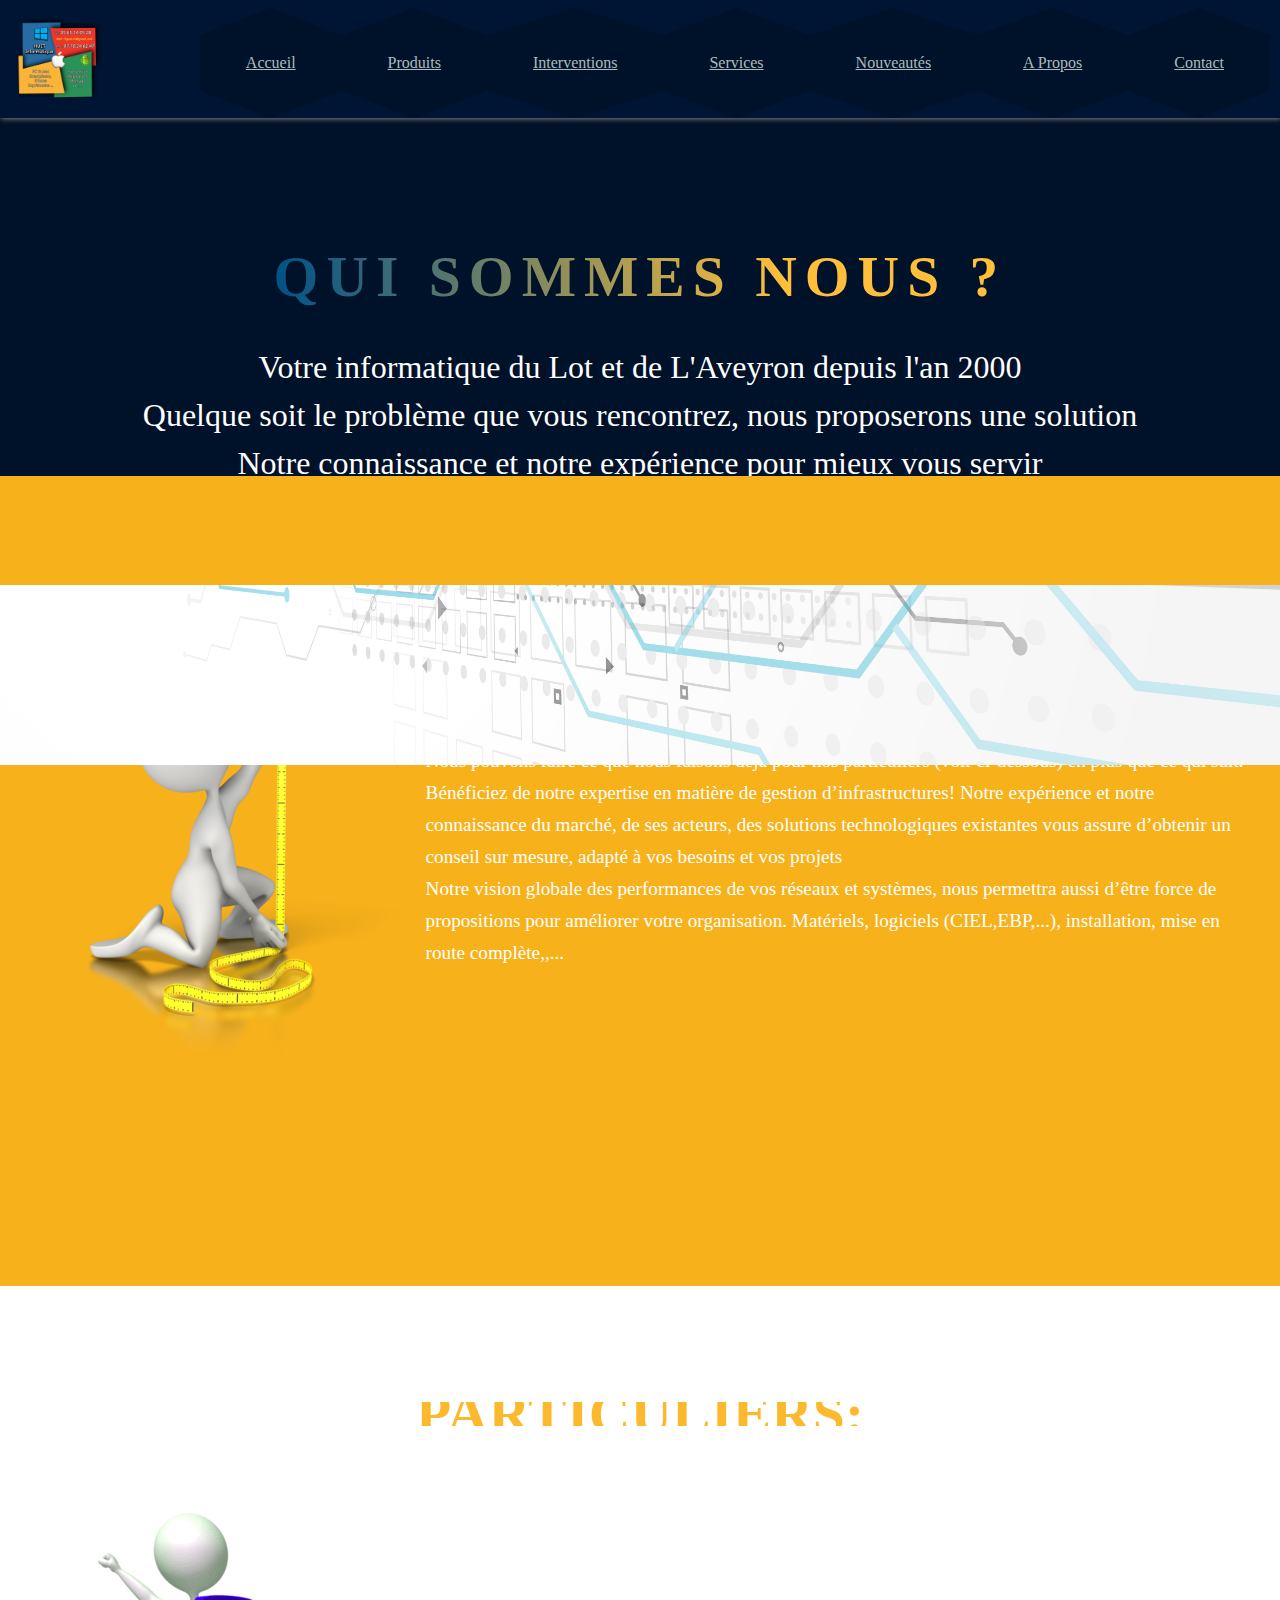
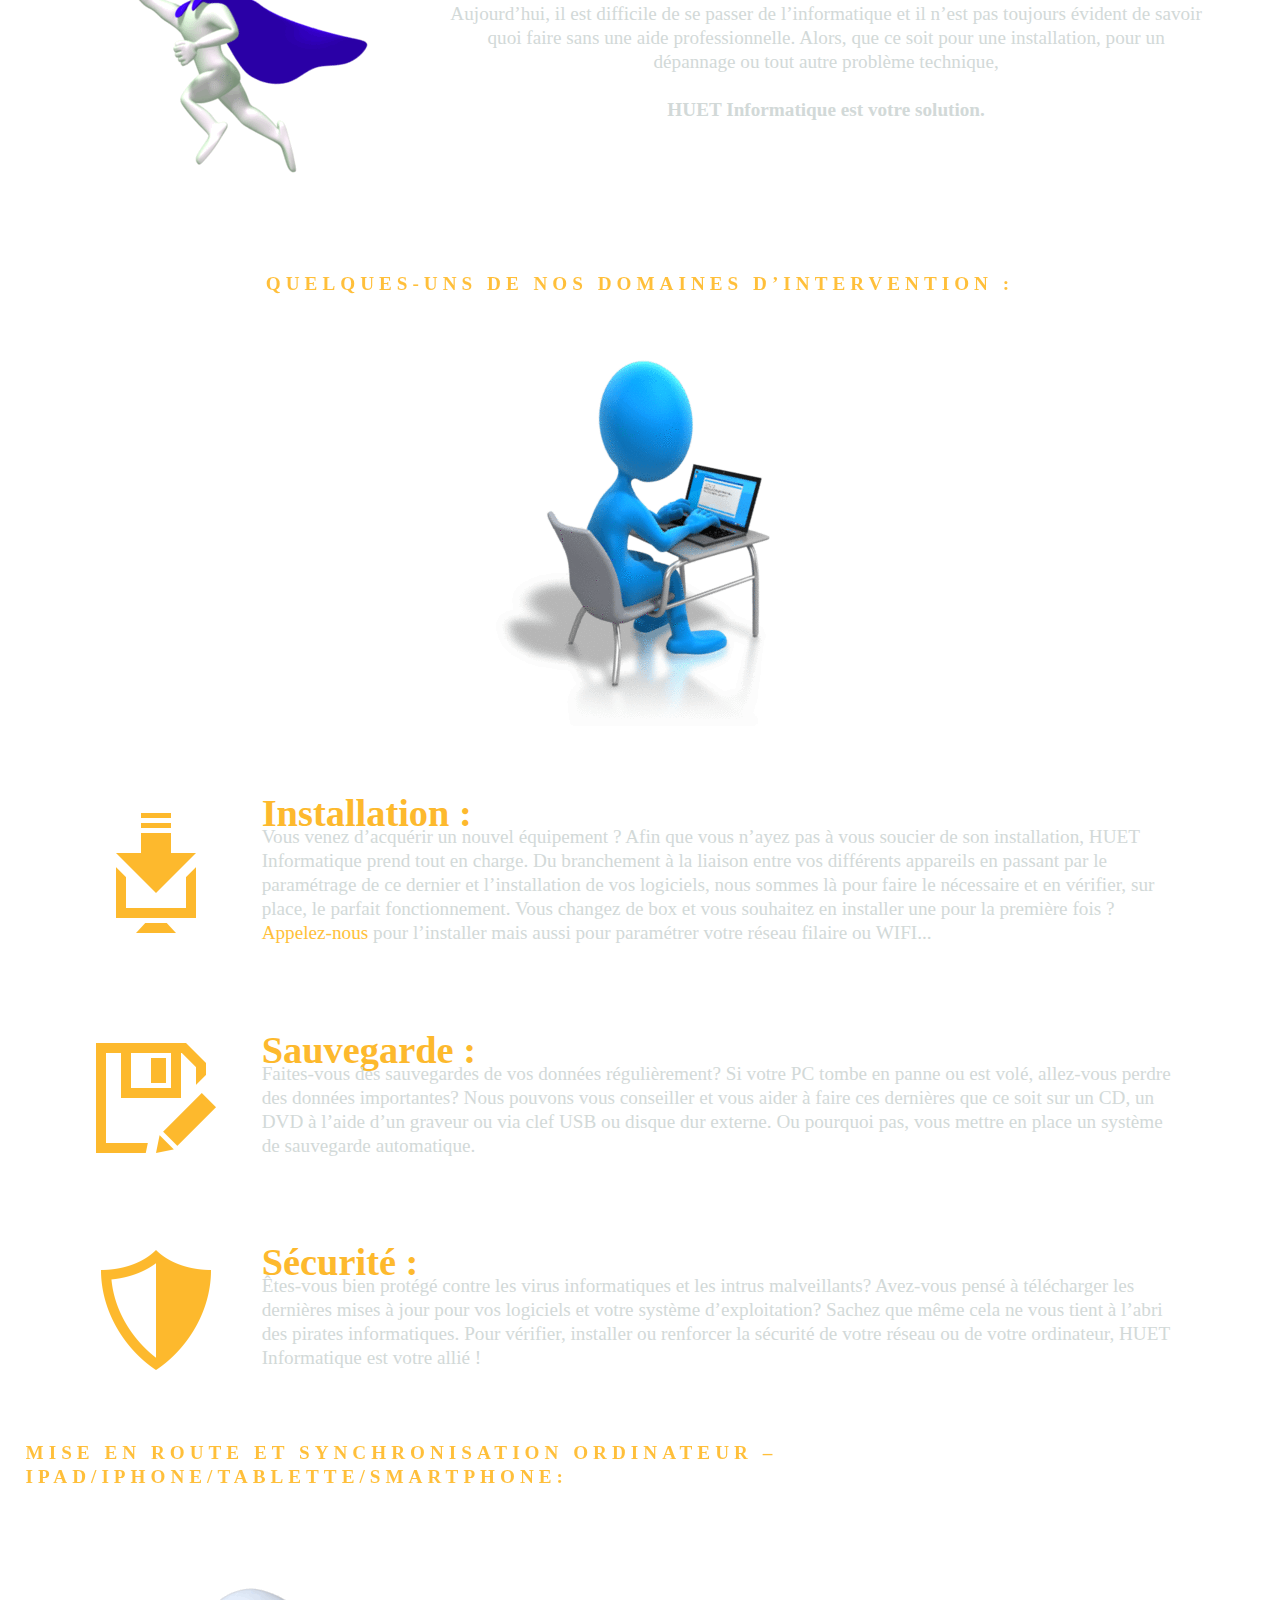
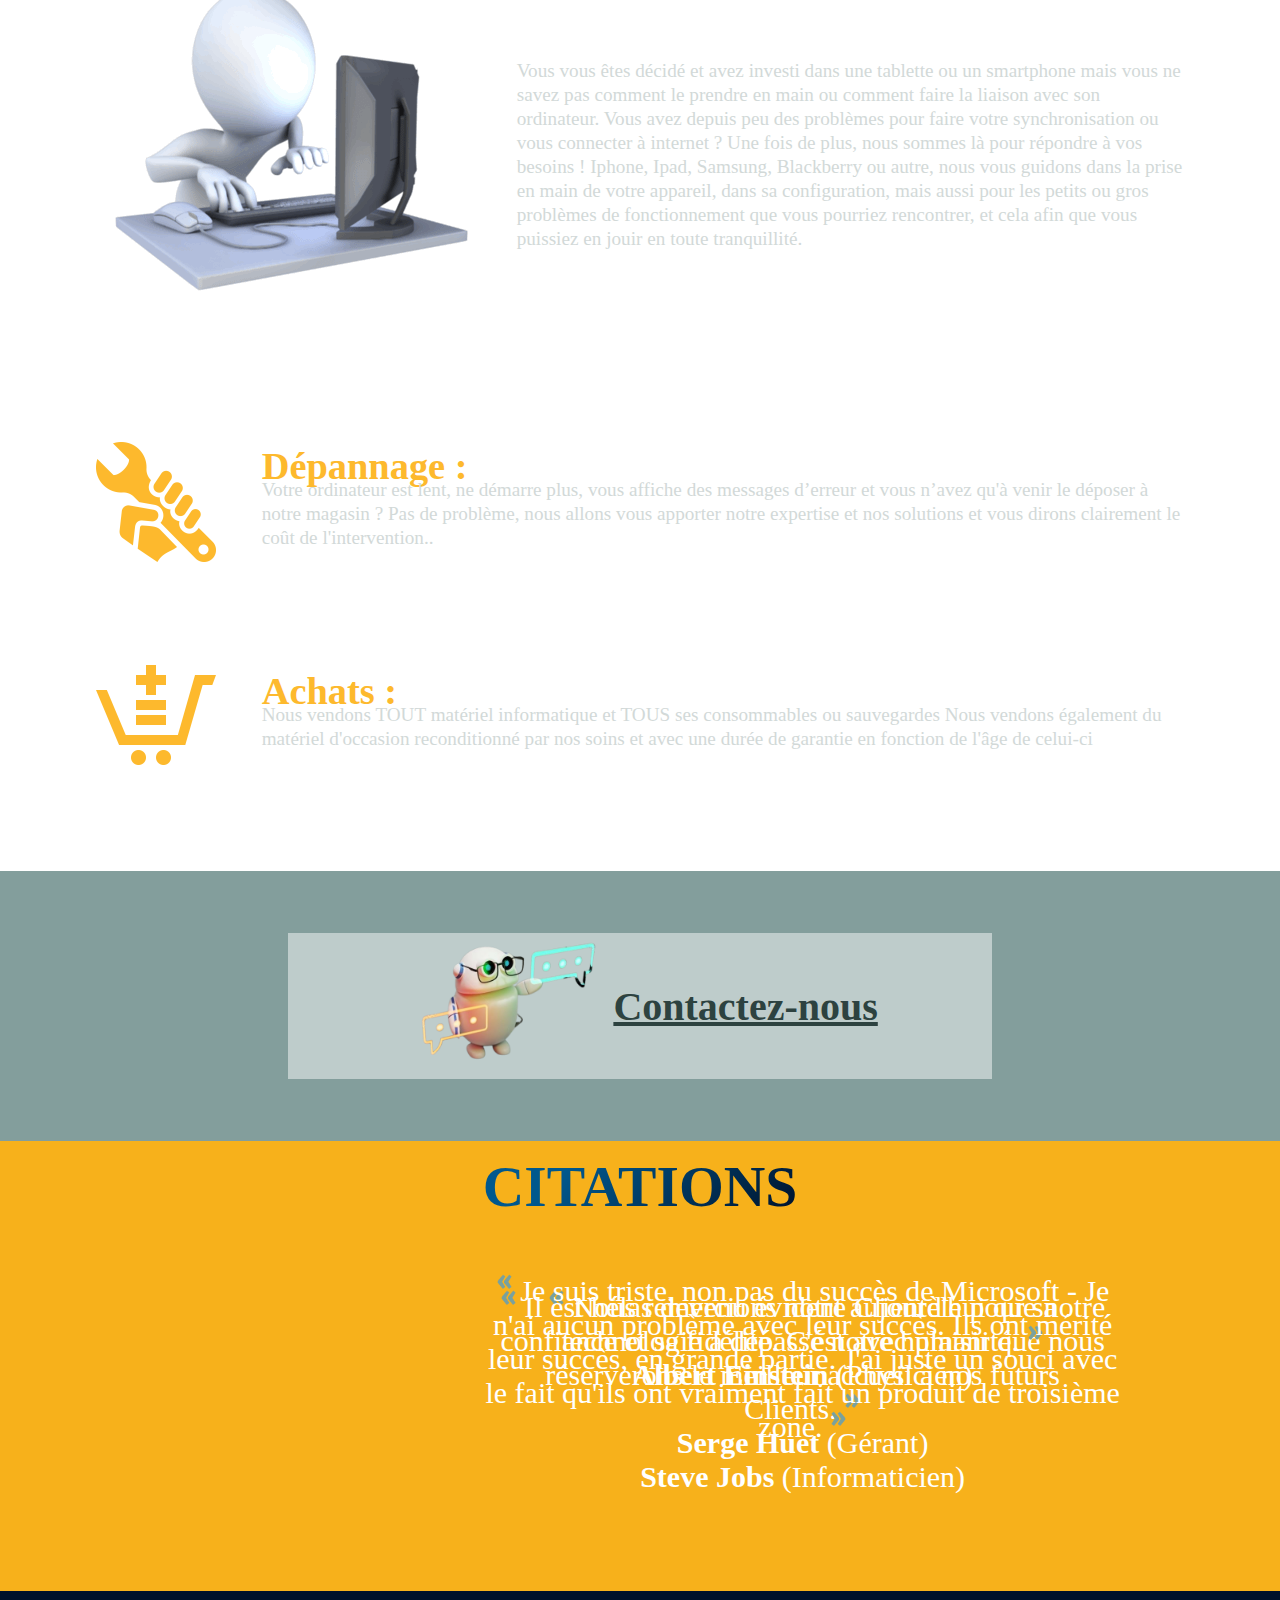
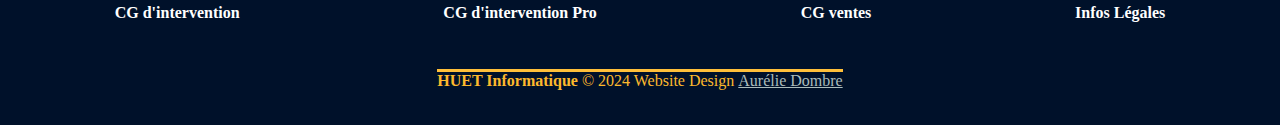
==== commit fb96e064: "remplacement du logo par le nouveau" ====
--- a/about.html
+++ b/about.html
@@ -37,7 +37,7 @@
             <!-- Hamburger icon -->
             <input class="side-menu" type="checkbox" id="side-menu" />
             <label class="hamb" for="side-menu"><span class="hamb-line"></span></label>
-            <li class="logo_nav"><a href="home.html" class=" active "><img src="logos/sphérisation.png"
+            <li class="logo_nav"><a href="home.html" class=" active "><img src="logos/New_LOGO_transparent.png"
                         alt="Logo Huet Informatique"></a></li>
 
             <nav class="nav">
